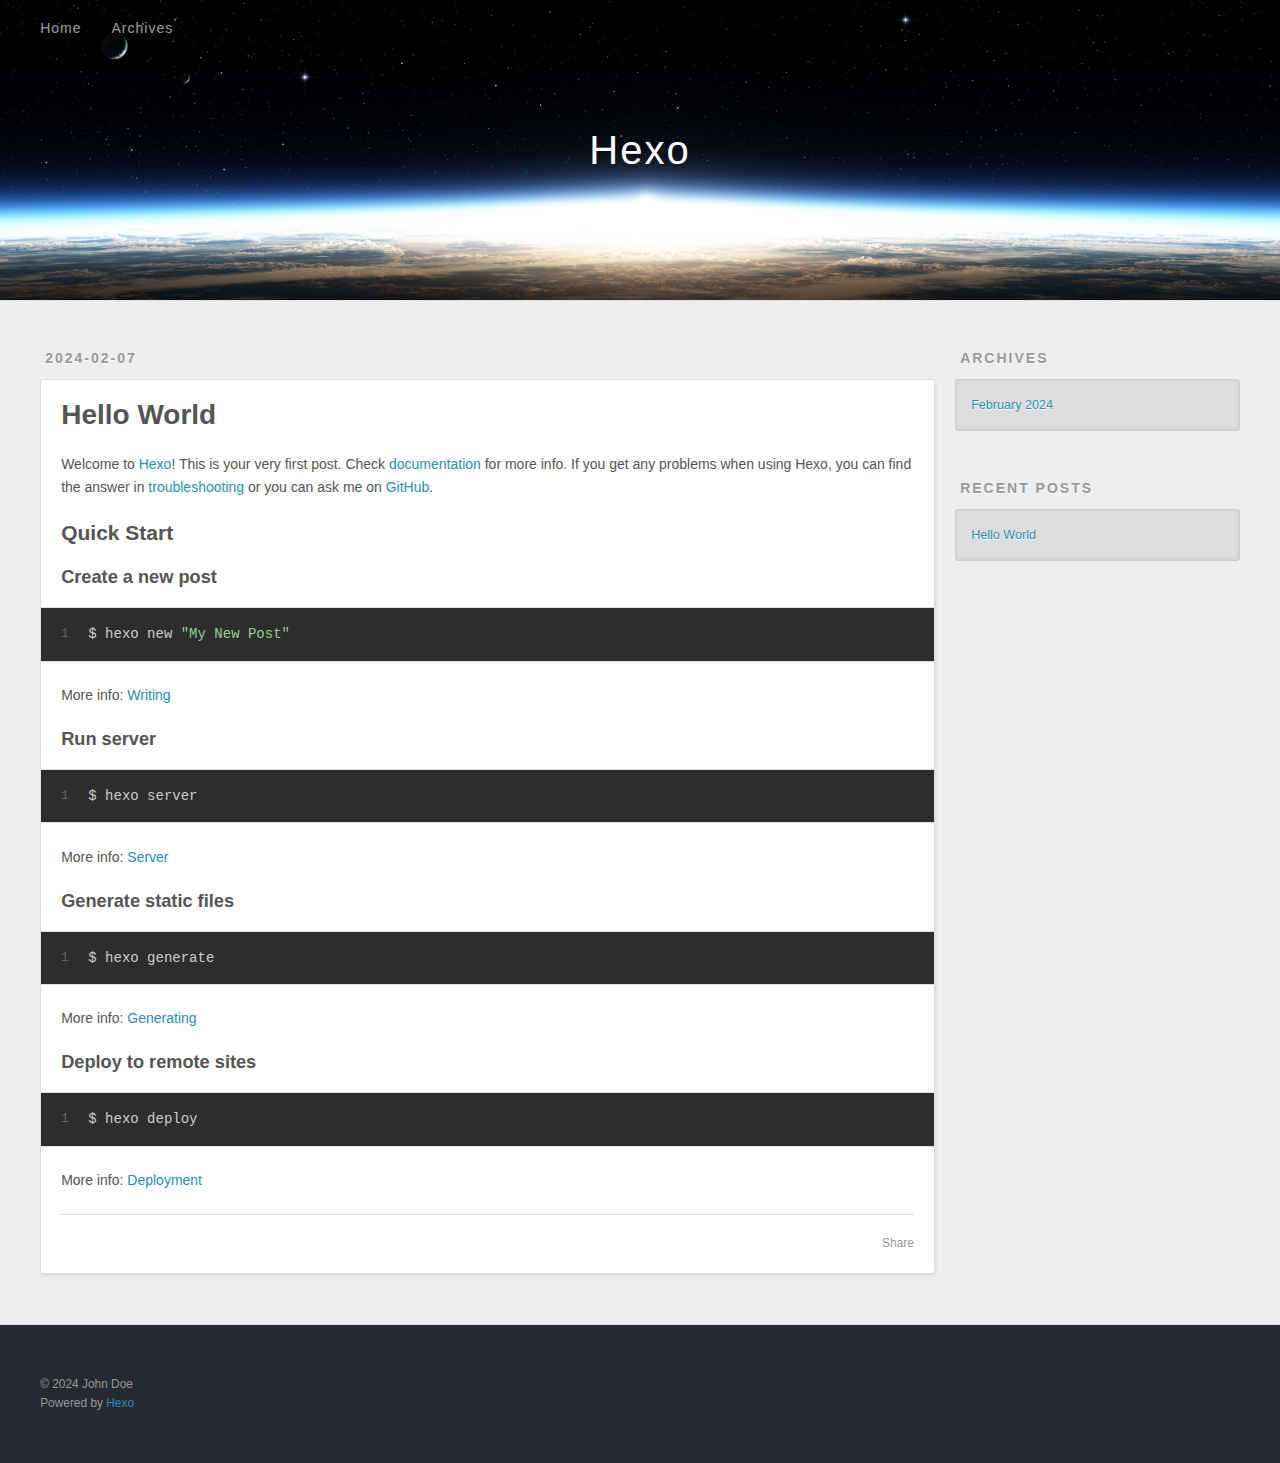
==== index.html @ 75f99e50 "Site updated: 2024-02-07 14:03:18" ====
<!DOCTYPE html>
<html>
<head>
  <meta charset="utf-8">
  
  
  <title>Hexo</title>
  <meta name="viewport" content="width=device-width, initial-scale=1, shrink-to-fit=no">
  <meta property="og:type" content="website">
<meta property="og:title" content="Hexo">
<meta property="og:url" content="http://example.com/index.html">
<meta property="og:site_name" content="Hexo">
<meta property="og:locale" content="en_US">
<meta property="article:author" content="John Doe">
<meta name="twitter:card" content="summary">
  
    <link rel="alternate" href="/atom.xml" title="Hexo" type="application/atom+xml">
  
  
    <link rel="shortcut icon" href="/favicon.png">
  
  
  
<link rel="stylesheet" href="/css/style.css">

  
    
<link rel="stylesheet" href="/fancybox/jquery.fancybox.min.css">

  
  
<meta name="generator" content="Hexo 7.1.1"></head>

<body>
  <div id="container">
    <div id="wrap">
      <header id="header">
  <div id="banner"></div>
  <div id="header-outer" class="outer">
    <div id="header-title" class="inner">
      <h1 id="logo-wrap">
        <a href="/" id="logo">Hexo</a>
      </h1>
      
    </div>
    <div id="header-inner" class="inner">
      <nav id="main-nav">
        <a id="main-nav-toggle" class="nav-icon"><span class="fa fa-bars"></span></a>
        
          <a class="main-nav-link" href="/">Home</a>
        
          <a class="main-nav-link" href="/archives">Archives</a>
        
      </nav>
      <nav id="sub-nav">
        
        
          <a class="nav-icon" href="/atom.xml" title="RSS Feed"><span class="fa fa-rss"></span></a>
        
        <a class="nav-icon nav-search-btn" title="Search"><span class="fa fa-search"></span></a>
      </nav>
      <div id="search-form-wrap">
        <form action="//google.com/search" method="get" accept-charset="UTF-8" class="search-form"><input type="search" name="q" class="search-form-input" placeholder="Search"><button type="submit" class="search-form-submit">&#xF002;</button><input type="hidden" name="sitesearch" value="http://example.com"></form>
      </div>
    </div>
  </div>
</header>

      <div class="outer">
        <section id="main">
  
    <article id="post-hello-world" class="h-entry article article-type-post" itemprop="blogPost" itemscope itemtype="https://schema.org/BlogPosting">
  <div class="article-meta">
    <a href="/2024/02/07/hello-world/" class="article-date">
  <time class="dt-published" datetime="2024-02-07T05:57:04.677Z" itemprop="datePublished">2024-02-07</time>
</a>
    
  </div>
  <div class="article-inner">
    
    
      <header class="article-header">
        
  
    <h1 itemprop="name">
      <a class="p-name article-title" href="/2024/02/07/hello-world/">Hello World</a>
    </h1>
  

      </header>
    
    <div class="e-content article-entry" itemprop="articleBody">
      
        <p>Welcome to <a target="_blank" rel="noopener" href="https://hexo.io/">Hexo</a>! This is your very first post. Check <a target="_blank" rel="noopener" href="https://hexo.io/docs/">documentation</a> for more info. If you get any problems when using Hexo, you can find the answer in <a target="_blank" rel="noopener" href="https://hexo.io/docs/troubleshooting.html">troubleshooting</a> or you can ask me on <a target="_blank" rel="noopener" href="https://github.com/hexojs/hexo/issues">GitHub</a>.</p>
<h2 id="Quick-Start"><a href="#Quick-Start" class="headerlink" title="Quick Start"></a>Quick Start</h2><h3 id="Create-a-new-post"><a href="#Create-a-new-post" class="headerlink" title="Create a new post"></a>Create a new post</h3><figure class="highlight bash"><table><tr><td class="gutter"><pre><span class="line">1</span><br></pre></td><td class="code"><pre><span class="line">$ hexo new <span class="string">&quot;My New Post&quot;</span></span><br></pre></td></tr></table></figure>

<p>More info: <a target="_blank" rel="noopener" href="https://hexo.io/docs/writing.html">Writing</a></p>
<h3 id="Run-server"><a href="#Run-server" class="headerlink" title="Run server"></a>Run server</h3><figure class="highlight bash"><table><tr><td class="gutter"><pre><span class="line">1</span><br></pre></td><td class="code"><pre><span class="line">$ hexo server</span><br></pre></td></tr></table></figure>

<p>More info: <a target="_blank" rel="noopener" href="https://hexo.io/docs/server.html">Server</a></p>
<h3 id="Generate-static-files"><a href="#Generate-static-files" class="headerlink" title="Generate static files"></a>Generate static files</h3><figure class="highlight bash"><table><tr><td class="gutter"><pre><span class="line">1</span><br></pre></td><td class="code"><pre><span class="line">$ hexo generate</span><br></pre></td></tr></table></figure>

<p>More info: <a target="_blank" rel="noopener" href="https://hexo.io/docs/generating.html">Generating</a></p>
<h3 id="Deploy-to-remote-sites"><a href="#Deploy-to-remote-sites" class="headerlink" title="Deploy to remote sites"></a>Deploy to remote sites</h3><figure class="highlight bash"><table><tr><td class="gutter"><pre><span class="line">1</span><br></pre></td><td class="code"><pre><span class="line">$ hexo deploy</span><br></pre></td></tr></table></figure>

<p>More info: <a target="_blank" rel="noopener" href="https://hexo.io/docs/one-command-deployment.html">Deployment</a></p>

      
    </div>
    <footer class="article-footer">
      <a data-url="http://example.com/2024/02/07/hello-world/" data-id="clsbdv5b30000y0763lp6ex9g" data-title="Hello World" class="article-share-link"><span class="fa fa-share">Share</span></a>
      
      
      
    </footer>
  </div>
  
</article>



  


</section>
        
          <aside id="sidebar">
  
    

  
    

  
    
  
    
  <div class="widget-wrap">
    <h3 class="widget-title">Archives</h3>
    <div class="widget">
      <ul class="archive-list"><li class="archive-list-item"><a class="archive-list-link" href="/archives/2024/02/">February 2024</a></li></ul>
    </div>
  </div>


  
    
  <div class="widget-wrap">
    <h3 class="widget-title">Recent Posts</h3>
    <div class="widget">
      <ul>
        
          <li>
            <a href="/2024/02/07/hello-world/">Hello World</a>
          </li>
        
      </ul>
    </div>
  </div>

  
</aside>
        
      </div>
      <footer id="footer">
  
  <div class="outer">
    <div id="footer-info" class="inner">
      
      &copy; 2024 John Doe<br>
      Powered by <a href="https://hexo.io/" target="_blank">Hexo</a>
    </div>
  </div>
</footer>

    </div>
    <nav id="mobile-nav">
  
    <a href="/" class="mobile-nav-link">Home</a>
  
    <a href="/archives" class="mobile-nav-link">Archives</a>
  
</nav>
    


<script src="/js/jquery-3.6.4.min.js"></script>



  
<script src="/fancybox/jquery.fancybox.min.js"></script>




<script src="/js/script.js"></script>





  </div>
</body>
</html>
---- css/style.css ----
body {
  width: 100%;
}
body:before,
body:after {
  content: "";
  display: table;
}
body:after {
  clear: both;
}
html,
body,
div,
span,
applet,
object,
iframe,
h1,
h2,
h3,
h4,
h5,
h6,
p,
blockquote,
pre,
a,
abbr,
acronym,
address,
big,
cite,
code,
del,
dfn,
em,
img,
ins,
kbd,
q,
s,
samp,
small,
strike,
strong,
sub,
sup,
tt,
var,
dl,
dt,
dd,
ol,
ul,
li,
fieldset,
form,
label,
legend,
table,
caption,
tbody,
tfoot,
thead,
tr,
th,
td {
  margin: 0;
  padding: 0;
  border: 0;
  outline: 0;
  font-weight: inherit;
  font-style: inherit;
  font-family: inherit;
  font-size: 100%;
  vertical-align: baseline;
}
body {
  line-height: 1;
  color: #000;
  background: #fff;
}
ol,
ul {
  list-style: none;
}
table {
  border-collapse: separate;
  border-spacing: 0;
  vertical-align: middle;
}
caption,
th,
td {
  text-align: left;
  font-weight: normal;
  vertical-align: middle;
}
a img {
  border: none;
}
input,
button {
  margin: 0;
  padding: 0;
}
input::-moz-focus-inner,
button::-moz-focus-inner {
  border: 0;
  padding: 0;
}
html,
body,
#container {
  height: 100%;
}
body {
  background: #eee;
  font: 14px -apple-system, BlinkMacSystemFont, "Segoe UI", "Roboto", "Oxygen", "Ubuntu", "Cantarell", "Fira Sans", "Droid Sans", "Helvetica Neue", sans-serif;
  -webkit-text-size-adjust: 100%;
}
.outer {
  max-width: 1220px;
  margin: 0 auto;
  padding: 0 20px;
}
.outer:before,
.outer:after {
  content: "";
  display: table;
}
.outer:after {
  clear: both;
}
.inner {
  display: inline;
  float: left;
  width: 98.33333333333333%;
  margin: 0 0.833333333333333%;
}
.left,
.alignleft {
  float: left;
}
.right,
.alignright {
  float: right;
}
.clear {
  clear: both;
}
#container {
  position: relative;
}
.mobile-nav-on {
  overflow: hidden;
}
#wrap {
  height: 100%;
  width: 100%;
  position: absolute;
  top: 0;
  left: 0;
  -webkit-transition: 0.2s ease-out;
  -moz-transition: 0.2s ease-out;
  -ms-transition: 0.2s ease-out;
  transition: 0.2s ease-out;
  z-index: 1;
  background: #eee;
}
.mobile-nav-on #wrap {
  left: 280px;
}
@media screen and (min-width: 768px) {
  #main {
    display: inline;
    float: left;
    width: 73.33333333333333%;
    margin: 0 0.833333333333333%;
  }
}
.article-date,
.article-category-link,
.archive-year,
.widget-title {
  text-decoration: none;
  text-transform: uppercase;
  letter-spacing: 2px;
  color: #999;
  margin-bottom: 1em;
  margin-left: 5px;
  line-height: 1em;
  text-shadow: 0 1px #fff;
  font-weight: bold;
}
.article-inner,
.archive-article-inner {
  background: #fff;
  -webkit-box-shadow: 1px 2px 3px #ddd;
  box-shadow: 1px 2px 3px #ddd;
  border: 1px solid #ddd;
  border-radius: 3px;
}
.article-entry h1,
.widget h1 {
  font-size: 2em;
}
.article-entry h2,
.widget h2 {
  font-size: 1.5em;
}
.article-entry h3,
.widget h3 {
  font-size: 1.3em;
}
.article-entry h4,
.widget h4 {
  font-size: 1.2em;
}
.article-entry h5,
.widget h5 {
  font-size: 1em;
}
.article-entry h6,
.widget h6 {
  font-size: 1em;
  color: #999;
}
.article-entry hr,
.widget hr {
  border: 1px dashed #ddd;
}
.article-entry strong,
.widget strong {
  font-weight: bold;
}
.article-entry em,
.widget em,
.article-entry cite,
.widget cite {
  font-style: italic;
}
.article-entry sup,
.widget sup,
.article-entry sub,
.widget sub {
  font-size: 0.75em;
  line-height: 0;
  position: relative;
  vertical-align: baseline;
}
.article-entry sup,
.widget sup {
  top: -0.5em;
}
.article-entry sub,
.widget sub {
  bottom: -0.2em;
}
.article-entry small,
.widget small {
  font-size: 0.85em;
}
.article-entry acronym,
.widget acronym,
.article-entry abbr,
.widget abbr {
  border-bottom: 1px dotted;
}
.article-entry ul,
.widget ul,
.article-entry ol,
.widget ol,
.article-entry dl,
.widget dl {
  margin: 0 20px;
  line-height: 1.6em;
}
.article-entry ul ul,
.widget ul ul,
.article-entry ol ul,
.widget ol ul,
.article-entry ul ol,
.widget ul ol,
.article-entry ol ol,
.widget ol ol {
  margin-top: 0;
  margin-bottom: 0;
}
.article-entry ul,
.widget ul {
  list-style: disc;
}
.article-entry ol,
.widget ol {
  list-style: decimal;
}
.article-entry dt,
.widget dt {
  font-weight: bold;
}
#header {
  height: 300px;
  position: relative;
  border-bottom: 1px solid #ddd;
}
#header:before,
#header:after {
  content: "";
  position: absolute;
  left: 0;
  right: 0;
  height: 40px;
}
#header:before {
  top: 0;
  background: -webkit-linear-gradient(rgba(0,0,0,0.2), transparent);
  background: -moz-linear-gradient(rgba(0,0,0,0.2), transparent);
  background: -ms-linear-gradient(rgba(0,0,0,0.2), transparent);
  background: linear-gradient(rgba(0,0,0,0.2), transparent);
}
#header:after {
  bottom: 0;
  background: -webkit-linear-gradient(transparent, rgba(0,0,0,0.2));
  background: -moz-linear-gradient(transparent, rgba(0,0,0,0.2));
  background: -ms-linear-gradient(transparent, rgba(0,0,0,0.2));
  background: linear-gradient(transparent, rgba(0,0,0,0.2));
}
#header-outer {
  height: 100%;
  position: relative;
}
#header-inner {
  position: relative;
  overflow: hidden;
}
#banner {
  position: absolute;
  top: 0;
  left: 0;
  width: 100%;
  height: 100%;
  background: url("images/banner.jpg") center #000;
  background-size: cover;
  z-index: -1;
}
#header-title {
  text-align: center;
  height: 40px;
  position: absolute;
  top: 50%;
  left: 0;
  margin-top: -20px;
}
#logo,
#subtitle {
  text-decoration: none;
  color: #fff;
  font-weight: 300;
  text-shadow: 0 1px 4px rgba(0,0,0,0.3);
}
#logo {
  font-size: 40px;
  line-height: 40px;
  letter-spacing: 2px;
}
#subtitle {
  font-size: 16px;
  line-height: 16px;
  letter-spacing: 1px;
}
#subtitle-wrap {
  margin-top: 16px;
}
#main-nav {
  float: left;
  margin-left: -15px;
}
.nav-icon,
.main-nav-link {
  float: left;
  color: #fff;
  opacity: 0.6;
  text-decoration: none;
  text-shadow: 0 1px rgba(0,0,0,0.2);
  -webkit-transition: opacity 0.2s;
  -moz-transition: opacity 0.2s;
  -ms-transition: opacity 0.2s;
  transition: opacity 0.2s;
  display: block;
  padding: 20px 15px;
}
.nav-icon:hover,
.main-nav-link:hover {
  opacity: 1;
}
.nav-icon {
  text-align: center;
  font-size: 14px;
  width: 14px;
  height: 14px;
  padding: 20px 15px;
  position: relative;
  cursor: pointer;
}
.main-nav-link {
  font-weight: 300;
  letter-spacing: 1px;
}
@media screen and (max-width: 479px) {
  .main-nav-link {
    display: none;
  }
}
#main-nav-toggle {
  display: none;
}
@media screen and (max-width: 479px) {
  #main-nav-toggle {
    display: block;
  }
}
#sub-nav {
  float: right;
  margin-right: -15px;
}
#search-form-wrap {
  position: absolute;
  top: 15px;
  width: 150px;
  height: 30px;
  right: -150px;
  opacity: 0;
  -webkit-transition: 0.2s ease-out;
  -moz-transition: 0.2s ease-out;
  -ms-transition: 0.2s ease-out;
  transition: 0.2s ease-out;
}
#search-form-wrap.on {
  opacity: 1;
  right: 0;
}
@media screen and (max-width: 479px) {
  #search-form-wrap {
    width: 100%;
    right: -100%;
  }
}
.search-form {
  position: absolute;
  top: 0;
  left: 0;
  right: 0;
  background: #fff;
  padding: 5px 15px;
  border-radius: 15px;
  -webkit-box-shadow: 0 0 10px rgba(0,0,0,0.3);
  box-shadow: 0 0 10px rgba(0,0,0,0.3);
}
.search-form-input {
  border: none;
  background: none;
  color: #555;
  width: 100%;
  font: 13px -apple-system, BlinkMacSystemFont, "Segoe UI", "Roboto", "Oxygen", "Ubuntu", "Cantarell", "Fira Sans", "Droid Sans", "Helvetica Neue", sans-serif;
  outline: none;
}
.search-form-input::-webkit-search-results-decoration,
.search-form-input::-webkit-search-cancel-button {
  -webkit-appearance: none;
}
.search-form-submit {
  position: absolute;
  top: 50%;
  right: 10px;
  margin-top: -7px;
  font: 13px ForkAwesome;
  border: none;
  background: none;
  color: #bbb;
  cursor: pointer;
}
.search-form-submit:hover,
.search-form-submit:focus {
  color: #777;
}
.article {
  margin: 50px 0;
}
.article-inner {
  overflow: hidden;
}
.article-meta:before,
.article-meta:after {
  content: "";
  display: table;
}
.article-meta:after {
  clear: both;
}
.article-date {
  float: left;
}
.article-category {
  float: left;
  line-height: 1em;
  color: #ccc;
  text-shadow: 0 1px #fff;
  margin-left: 8px;
}
.article-category:before {
  content: "\2022";
}
.article-category-link {
  margin: 0 12px 1em;
}
.article-header {
  padding: 20px 20px 0;
}
.article-title {
  text-decoration: none;
  font-size: 2em;
  font-weight: bold;
  color: #555;
  line-height: 1.1em;
  -webkit-transition: color 0.2s;
  -moz-transition: color 0.2s;
  -ms-transition: color 0.2s;
  transition: color 0.2s;
}
a.article-title:hover {
  color: #258fb8;
}
.article-entry {
  color: #555;
  padding: 0 20px;
}
.article-entry:before,
.article-entry:after {
  content: "";
  display: table;
}
.article-entry:after {
  clear: both;
}
.article-entry p,
.article-entry table {
  line-height: 1.6em;
  margin: 1.6em 0;
}
.article-entry h1,
.article-entry h2,
.article-entry h3,
.article-entry h4,
.article-entry h5,
.article-entry h6 {
  font-weight: bold;
}
.article-entry h1,
.article-entry h2,
.article-entry h3,
.article-entry h4,
.article-entry h5,
.article-entry h6 {
  line-height: 1.1em;
  margin: 1.1em 0;
}
.article-entry a {
  color: #258fb8;
  text-decoration: none;
}
.article-entry a:hover {
  text-decoration: underline;
}
.article-entry ul,
.article-entry ol,
.article-entry dl {
  margin-top: 1.6em;
  margin-bottom: 1.6em;
}
.article-entry img,
.article-entry video {
  max-width: 100%;
  height: auto;
  display: block;
  margin: auto;
}
.article-entry iframe {
  border: none;
}
.article-entry table {
  width: 100%;
  border-collapse: collapse;
  border-spacing: 0;
}
.article-entry th {
  font-weight: bold;
  border-bottom: 3px solid #ddd;
  padding-bottom: 0.5em;
}
.article-entry td {
  border-bottom: 1px solid #ddd;
  padding: 10px 0;
}
.article-entry blockquote {
  font-family: Georgia, "Times New Roman", serif;
  margin: 1.6em 20px;
  text-align: center;
}
.article-entry blockquote footer {
  font-size: 14px;
  margin: 1.6em 0;
  font-family: -apple-system, BlinkMacSystemFont, "Segoe UI", "Roboto", "Oxygen", "Ubuntu", "Cantarell", "Fira Sans", "Droid Sans", "Helvetica Neue", sans-serif;
}
.article-entry blockquote footer cite:before {
  content: "—";
  padding: 0 0.5em;
}
.article-entry .pullquote {
  text-align: left;
  width: 45%;
  margin: 0;
}
.article-entry .pullquote.left {
  margin-left: 0.5em;
  margin-right: 1em;
}
.article-entry .pullquote.right {
  margin-right: 0.5em;
  margin-left: 1em;
}
.article-entry .caption {
  color: #999;
  display: block;
  font-size: 0.9em;
  margin-top: 0.5em;
  position: relative;
  text-align: center;
}
.article-entry .video-container {
  position: relative;
  padding-top: 56.25%;
  height: 0;
  overflow: hidden;
}
.article-entry .video-container iframe,
.article-entry .video-container object,
.article-entry .video-container embed {
  position: absolute;
  top: 0;
  left: 0;
  width: 100%;
  height: 100%;
  margin-top: 0;
}
.article-more-link a {
  display: inline-block;
  line-height: 1em;
  padding: 6px 15px;
  border-radius: 15px;
  background: #eee;
  color: #999;
  text-shadow: 0 1px #fff;
  text-decoration: none;
}
.article-more-link a:hover {
  background: #258fb8;
  color: #fff;
  text-decoration: none;
  text-shadow: 0 1px #1e7293;
}
.article-footer {
  font-size: 0.85em;
  line-height: 1.6em;
  border-top: 1px solid #ddd;
  padding-top: 1.6em;
  margin: 0 20px 20px;
}
.article-footer:before,
.article-footer:after {
  content: "";
  display: table;
}
.article-footer:after {
  clear: both;
}
.article-footer a {
  color: #999;
  text-decoration: none;
}
.article-footer a:hover {
  color: #555;
}
.article-tag-list-item {
  float: left;
  margin-right: 10px;
}
.article-tag-list-link:before {
  content: "#";
}
.article-comment-link {
  float: right;
}
.article-comment-link:before {
  padding-right: 8px;
}
.article-share-link {
  cursor: pointer;
  float: right;
  margin-left: 20px;
}
.article-share-link:before {
  padding-right: 6px;
}
#article-nav {
  position: relative;
}
#article-nav:before,
#article-nav:after {
  content: "";
  display: table;
}
#article-nav:after {
  clear: both;
}
@media screen and (min-width: 768px) {
  #article-nav {
    margin: 50px 0;
  }
  #article-nav:before {
    width: 8px;
    height: 8px;
    position: absolute;
    top: 50%;
    left: 50%;
    margin-top: -4px;
    margin-left: -4px;
    content: "";
    border-radius: 50%;
    background: #ddd;
    -webkit-box-shadow: 0 1px 2px #fff;
    box-shadow: 0 1px 2px #fff;
  }
}
.article-nav-link-wrap {
  text-decoration: none;
  text-shadow: 0 1px #fff;
  color: #999;
  -webkit-box-sizing: border-box;
  -moz-box-sizing: border-box;
  box-sizing: border-box;
  margin-top: 50px;
  text-align: center;
  display: block;
}
.article-nav-link-wrap:hover {
  color: #555;
}
@media screen and (min-width: 768px) {
  .article-nav-link-wrap {
    width: 50%;
    margin-top: 0;
  }
}
@media screen and (min-width: 768px) {
  #article-nav-newer {
    float: left;
    text-align: right;
    padding-right: 20px;
  }
}
@media screen and (min-width: 768px) {
  #article-nav-older {
    float: right;
    text-align: left;
    padding-left: 20px;
  }
}
.article-nav-caption {
  text-transform: uppercase;
  letter-spacing: 2px;
  color: #ddd;
  line-height: 1em;
  font-weight: bold;
}
#article-nav-newer .article-nav-caption {
  margin-right: -2px;
}
.article-nav-title {
  font-size: 0.85em;
  line-height: 1.6em;
  margin-top: 0.5em;
}
.article-share-box {
  position: absolute;
  display: none;
  background: #fff;
  -webkit-box-shadow: 1px 2px 10px rgba(0,0,0,0.2);
  box-shadow: 1px 2px 10px rgba(0,0,0,0.2);
  border-radius: 3px;
  margin-left: -145px;
  overflow: hidden;
  z-index: 1;
}
.article-share-box.on {
  display: block;
}
.article-share-input {
  width: 100%;
  background: none;
  -webkit-box-sizing: border-box;
  -moz-box-sizing: border-box;
  box-sizing: border-box;
  font: 14px -apple-system, BlinkMacSystemFont, "Segoe UI", "Roboto", "Oxygen", "Ubuntu", "Cantarell", "Fira Sans", "Droid Sans", "Helvetica Neue", sans-serif;
  padding: 0 15px;
  color: #555;
  outline: none;
  border: 1px solid #ddd;
  border-radius: 3px 3px 0 0;
  height: 36px;
  line-height: 36px;
}
.article-share-links {
  background: #eee;
}
.article-share-links:before,
.article-share-links:after {
  content: "";
  display: table;
}
.article-share-links:after {
  clear: both;
}
.article-share-twitter,
.article-share-facebook,
.article-share-pinterest,
.article-share-linkedin {
  width: 50px;
  height: 36px;
  display: block;
  float: left;
  position: relative;
  color: #999;
  text-shadow: 0 1px #fff;
}
.article-share-twitter:before,
.article-share-facebook:before,
.article-share-pinterest:before,
.article-share-linkedin:before {
  font-size: 20px;
  width: 20px;
  height: 20px;
  position: absolute;
  top: 50%;
  left: 50%;
  margin-top: -10px;
  margin-left: -10px;
  text-align: center;
}
.article-share-twitter:hover,
.article-share-facebook:hover,
.article-share-pinterest:hover,
.article-share-linkedin:hover {
  color: #fff;
}
.article-share-twitter:hover {
  background: #00aced;
  text-shadow: 0 1px #008abe;
}
.article-share-facebook:hover {
  background: #3b5998;
  text-shadow: 0 1px #2f477a;
}
.article-share-pinterest:hover {
  background: #cb2027;
  text-shadow: 0 1px #a21a1f;
}
.article-share-linkedin:hover {
  background: #0077b5;
  text-shadow: 0 1px #005f91;
}
.article-gallery {
  background: #000;
  position: relative;
}
.article-gallery-photos {
  position: relative;
  overflow: hidden;
}
.article-gallery-img {
  display: none;
  max-width: 100%;
}
.article-gallery-img:first-child {
  display: block;
}
.article-gallery-img.loaded {
  position: absolute;
  display: block;
}
.article-gallery-img img {
  display: block;
  max-width: 100%;
  margin: 0 auto;
}
#comments {
  background: #fff;
  -webkit-box-shadow: 1px 2px 3px #ddd;
  box-shadow: 1px 2px 3px #ddd;
  padding: 20px;
  border: 1px solid #ddd;
  border-radius: 3px;
  margin: 50px 0;
}
#comments a {
  color: #258fb8;
}
.archives-wrap {
  margin: 50px 0;
}
.archives:before,
.archives:after {
  content: "";
  display: table;
}
.archives:after {
  clear: both;
}
.archive-year-wrap {
  margin-bottom: 1em;
}
.archives {
  -webkit-column-gap: 10px;
  -moz-column-gap: 10px;
  column-gap: 10px;
}
@media screen and (min-width: 480px) and (max-width: 767px) {
  .archives {
    -webkit-column-count: 2;
    -moz-column-count: 2;
    column-count: 2;
  }
}
@media screen and (min-width: 768px) {
  .archives {
    -webkit-column-count: 3;
    -moz-column-count: 3;
    column-count: 3;
  }
}
.archive-article {
  -webkit-column-break-inside: avoid;
  page-break-inside: avoid;
  overflow: hidden;
  break-inside: avoid-column;
}
.archive-article-inner {
  padding: 10px;
  margin-bottom: 15px;
}
.archive-article-title {
  text-decoration: none;
  font-weight: bold;
  color: #555;
  -webkit-transition: color 0.2s;
  -moz-transition: color 0.2s;
  -ms-transition: color 0.2s;
  transition: color 0.2s;
  line-height: 1.6em;
}
.archive-article-title:hover {
  color: #258fb8;
}
.archive-article-footer {
  margin-top: 1em;
}
.archive-article-date {
  color: #999;
  text-decoration: none;
  font-size: 0.85em;
  line-height: 1em;
  margin-bottom: 0.5em;
  display: block;
}
#page-nav {
  margin: 50px auto;
  background: #fff;
  -webkit-box-shadow: 1px 2px 3px #ddd;
  box-shadow: 1px 2px 3px #ddd;
  border: 1px solid #ddd;
  border-radius: 3px;
  text-align: center;
  color: #999;
  overflow: hidden;
}
#page-nav:before,
#page-nav:after {
  content: "";
  display: table;
}
#page-nav:after {
  clear: both;
}
#page-nav a,
#page-nav span {
  padding: 10px 20px;
  line-height: 1;
  height: 2ex;
}
#page-nav a {
  color: #999;
  text-decoration: none;
}
#page-nav a:hover {
  background: #999;
  color: #fff;
}
#page-nav .prev {
  float: left;
}
#page-nav .next {
  float: right;
}
#page-nav .page-number {
  display: inline-block;
}
@media screen and (max-width: 479px) {
  #page-nav .page-number {
    display: none;
  }
}
#page-nav .current {
  color: #555;
  font-weight: bold;
}
#page-nav .space {
  color: #ddd;
}
#footer {
  background: #262a30;
  padding: 50px 0;
  border-top: 1px solid #ddd;
  color: #999;
}
#footer a {
  color: #258fb8;
  text-decoration: none;
}
#footer a:hover {
  text-decoration: underline;
}
#footer-info {
  line-height: 1.6em;
  font-size: 0.85em;
}
.article-entry pre,
.article-entry .highlight {
  background: #2d2d2d;
  margin: 0 -20px;
  padding: 15px 20px;
  border-style: solid;
  border-color: #ddd;
  border-width: 1px 0;
  overflow: auto;
  color: #ccc;
  line-height: 22.400000000000002px;
}
.article-entry .highlight .gutter pre,
.article-entry .gist .gist-file .gist-data .line-numbers {
  color: #666;
  font-size: 0.85em;
}
.article-entry pre,
.article-entry code {
  font-family: "Source Code Pro", Consolas, Monaco, Menlo, Consolas, monospace;
}
.article-entry code {
  background: #eee;
  text-shadow: 0 1px #fff;
  padding: 0 0.3em;
}
.article-entry pre code {
  background: none;
  text-shadow: none;
  padding: 0;
}
.article-entry .highlight pre {
  border: none;
  margin: 0;
  padding: 0;
}
.article-entry .highlight table {
  margin: 0;
  width: auto;
}
.article-entry .highlight td {
  border: none;
  padding: 0;
}
.article-entry .highlight figcaption {
  font-size: 0.85em;
  color: #999;
  line-height: 1em;
  margin-bottom: 1em;
}
.article-entry .highlight figcaption:before,
.article-entry .highlight figcaption:after {
  content: "";
  display: table;
}
.article-entry .highlight figcaption:after {
  clear: both;
}
.article-entry .highlight figcaption a {
  float: right;
}
.article-entry .highlight .gutter {
  -moz-user-select: none;
  -ms-user-select: none;
  -webkit-user-select: none;
  -webkit-user-select: none;
  -moz-user-select: none;
  -ms-user-select: none;
  user-select: none;
}
.article-entry .highlight .gutter pre {
  text-align: right;
  padding-right: 20px;
}
.article-entry .highlight .line {
  height: 22.400000000000002px;
}
.article-entry .highlight .line.marked {
  background: #515151;
}
.article-entry .gist {
  margin: 0 -20px;
  border-style: solid;
  border-color: #ddd;
  border-width: 1px 0;
  background: #2d2d2d;
  padding: 15px 20px 15px 0;
}
.article-entry .gist .gist-file {
  border: none;
  font-family: "Source Code Pro", Consolas, Monaco, Menlo, Consolas, monospace;
  margin: 0;
}
.article-entry .gist .gist-file .gist-data {
  background: none;
  border: none;
}
.article-entry .gist .gist-file .gist-data .line-numbers {
  background: none;
  border: none;
  padding: 0 20px 0 0;
}
.article-entry .gist .gist-file .gist-data .line-data {
  padding: 0 !important;
}
.article-entry .gist .gist-file .highlight {
  margin: 0;
  padding: 0;
  border: none;
}
.article-entry .gist .gist-file .gist-meta {
  background: #2d2d2d;
  color: #999;
  font: 0.85em -apple-system, BlinkMacSystemFont, "Segoe UI", "Roboto", "Oxygen", "Ubuntu", "Cantarell", "Fira Sans", "Droid Sans", "Helvetica Neue", sans-serif;
  text-shadow: 0 0;
  padding: 0;
  margin-top: 1em;
  margin-left: 20px;
}
.article-entry .gist .gist-file .gist-meta a {
  color: #258fb8;
  font-weight: normal;
}
.article-entry .gist .gist-file .gist-meta a:hover {
  text-decoration: underline;
}
pre .comment,
pre .title {
  color: #999;
}
pre .variable,
pre .attribute,
pre .tag,
pre .regexp,
pre .ruby .constant,
pre .xml .tag .title,
pre .xml .pi,
pre .xml .doctype,
pre .html .doctype,
pre .css .id,
pre .css .class,
pre .css .pseudo {
  color: #f2777a;
}
pre .number,
pre .preprocessor,
pre .built_in,
pre .literal,
pre .params,
pre .constant {
  color: #f99157;
}
pre .class,
pre .ruby .class .title,
pre .css .rules .attribute {
  color: #9c9;
}
pre .string,
pre .value,
pre .inheritance,
pre .header,
pre .ruby .symbol,
pre .xml .cdata {
  color: #9c9;
}
pre .css .hexcolor {
  color: #6cc;
}
pre .function,
pre .python .decorator,
pre .python .title,
pre .ruby .function .title,
pre .ruby .title .keyword,
pre .perl .sub,
pre .javascript .title,
pre .coffeescript .title {
  color: #69c;
}
pre .keyword,
pre .javascript .function {
  color: #c9c;
}
@media screen and (max-width: 479px) {
  #mobile-nav {
    position: absolute;
    top: 0;
    left: 0;
    width: 280px;
    height: 100%;
    background: #191919;
    border-right: 1px solid #fff;
  }
}
@media screen and (max-width: 479px) {
  .mobile-nav-link {
    display: block;
    color: #999;
    text-decoration: none;
    padding: 15px 20px;
    font-weight: bold;
  }
  .mobile-nav-link:hover {
    color: #fff;
  }
}
@media screen and (min-width: 768px) {
  #sidebar {
    display: inline;
    float: left;
    width: 23.333333333333332%;
    margin: 0 0.833333333333333%;
  }
}
.widget-wrap {
  margin: 50px 0;
}
.widget {
  color: #777;
  text-shadow: 0 1px #fff;
  background: #ddd;
  -webkit-box-shadow: 0 -1px 4px #ccc inset;
  box-shadow: 0 -1px 4px #ccc inset;
  border: 1px solid #ccc;
  padding: 15px;
  border-radius: 3px;
}
.widget a {
  color: #258fb8;
  text-decoration: none;
}
.widget a:hover {
  text-decoration: underline;
}
.widget ul ul,
.widget ol ul,
.widget dl ul,
.widget ul ol,
.widget ol ol,
.widget dl ol,
.widget ul dl,
.widget ol dl,
.widget dl dl {
  margin-left: 15px;
  list-style: disc;
}
.widget {
  line-height: 1.6em;
  word-wrap: break-word;
  font-size: 0.9em;
}
.widget ul,
.widget ol {
  list-style: none;
  margin: 0;
}
.widget ul ul,
.widget ol ul,
.widget ul ol,
.widget ol ol {
  margin: 0 20px;
}
.widget ul ul,
.widget ol ul {
  list-style: disc;
}
.widget ul ol,
.widget ol ol {
  list-style: decimal;
}
.category-list-count,
.tag-list-count,
.archive-list-count {
  padding-left: 5px;
  color: #999;
  font-size: 0.85em;
}
.category-list-count:before,
.tag-list-count:before,
.archive-list-count:before {
  content: "(";
}
.category-list-count:after,
.tag-list-count:after,
.archive-list-count:after {
  content: ")";
}
.tagcloud a {
  margin-right: 5px;
  display: inline-block;
}
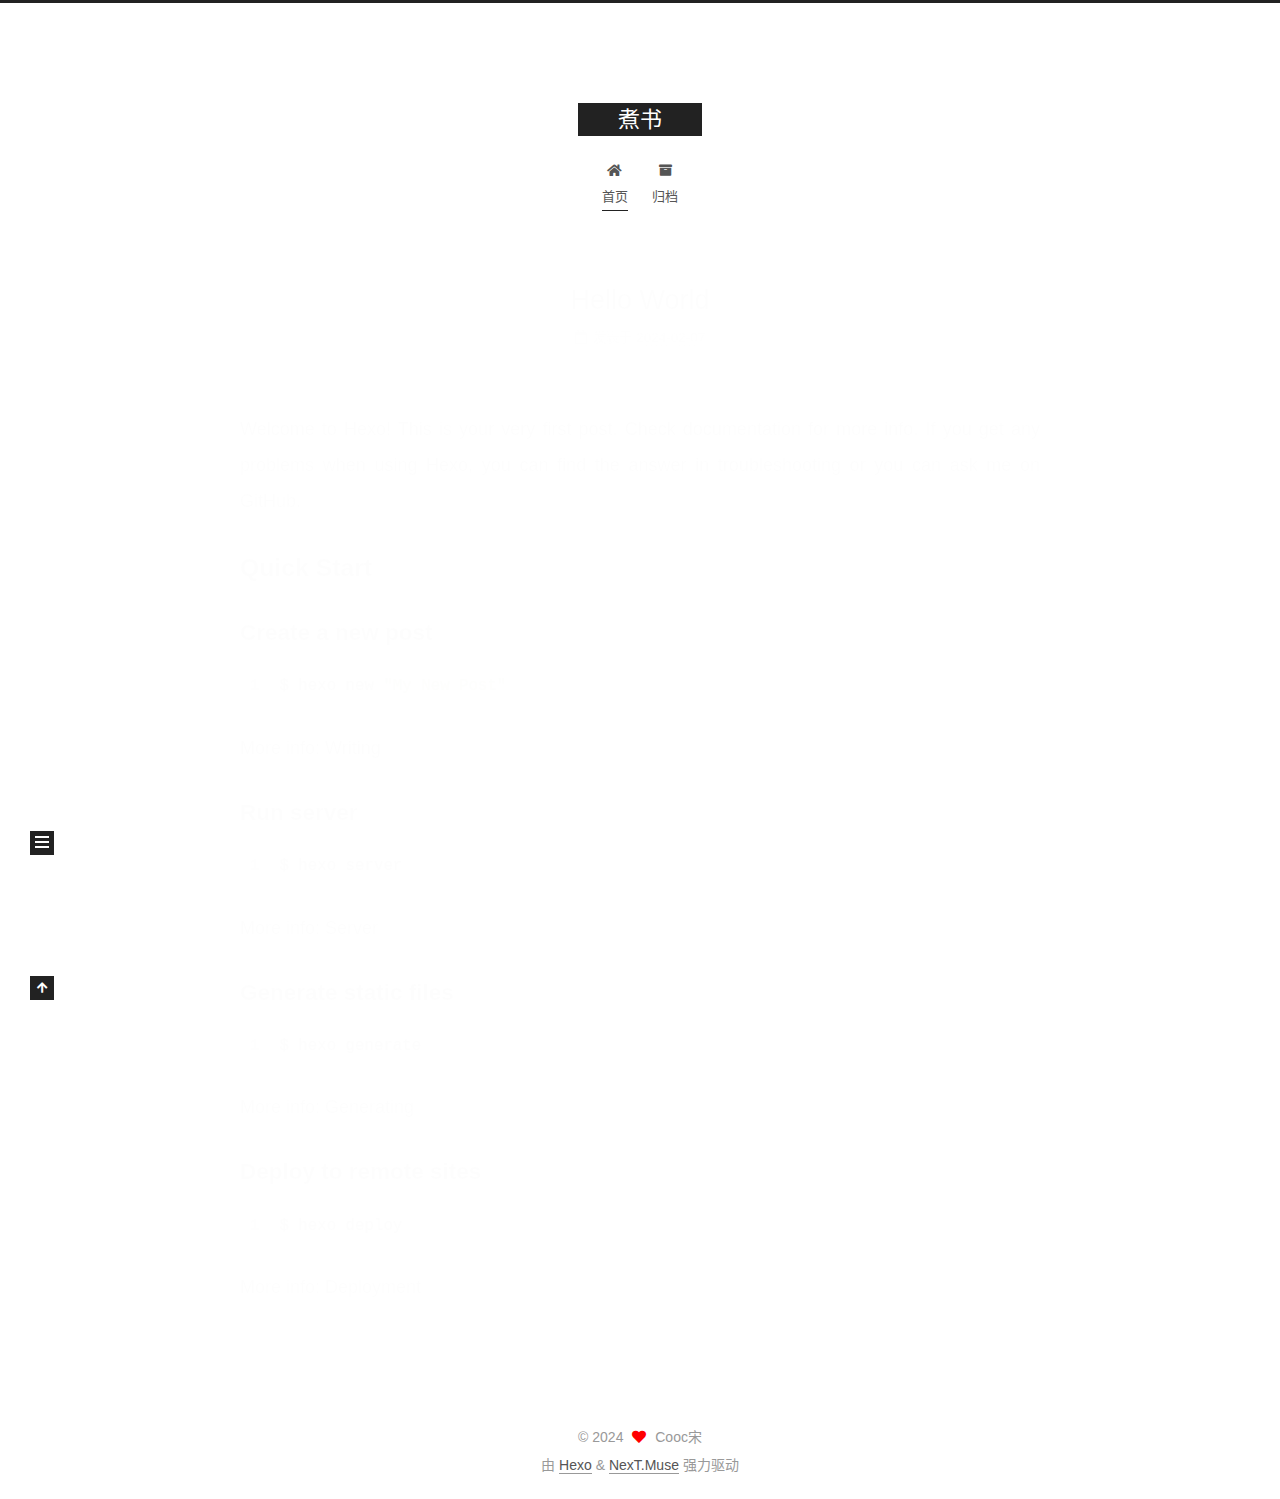
==== commit 25954b38: "Site updated: 2024-02-07 14:51:26" ====
--- a/index.html
+++ b/index.html
@@ -1,205 +1,371 @@
 <!DOCTYPE html>
-<html>
+<html lang="zh-CN">
 <head>
-  <meta charset="utf-8">
-  
-  
-  <title>Hexo</title>
-  <meta name="viewport" content="width=device-width, initial-scale=1, shrink-to-fit=no">
-  <meta property="og:type" content="website">
-<meta property="og:title" content="Hexo">
+  <meta charset="UTF-8">
+<meta name="viewport" content="width=device-width, initial-scale=1, maximum-scale=2">
+<meta name="theme-color" content="#222">
+<meta name="generator" content="Hexo 7.1.1">
+  <link rel="apple-touch-icon" sizes="180x180" href="/images/apple-touch-icon-next.png">
+  <link rel="icon" type="image/png" sizes="32x32" href="/images/favicon-32x32-next.png">
+  <link rel="icon" type="image/png" sizes="16x16" href="/images/favicon-16x16-next.png">
+  <link rel="mask-icon" href="/images/logo.svg" color="#222">
+
+<link rel="stylesheet" href="/css/main.css">
+
+
+<link rel="stylesheet" href="/lib/font-awesome/css/all.min.css">
+
+<script id="hexo-configurations">
+    var NexT = window.NexT || {};
+    var CONFIG = {"hostname":"example.com","root":"/","scheme":"Muse","version":"7.8.0","exturl":false,"sidebar":{"position":"left","display":"post","padding":18,"offset":12,"onmobile":false},"copycode":{"enable":false,"show_result":false,"style":null},"back2top":{"enable":true,"sidebar":false,"scrollpercent":false},"bookmark":{"enable":false,"color":"#222","save":"auto"},"fancybox":false,"mediumzoom":false,"lazyload":false,"pangu":false,"comments":{"style":"tabs","active":null,"storage":true,"lazyload":false,"nav":null},"algolia":{"hits":{"per_page":10},"labels":{"input_placeholder":"Search for Posts","hits_empty":"We didn't find any results for the search: ${query}","hits_stats":"${hits} results found in ${time} ms"}},"localsearch":{"enable":false,"trigger":"auto","top_n_per_article":1,"unescape":false,"preload":false},"motion":{"enable":true,"async":false,"transition":{"post_block":"fadeIn","post_header":"slideDownIn","post_body":"slideDownIn","coll_header":"slideLeftIn","sidebar":"slideUpIn"}}};
+  </script>
+
+  <meta name="description" content="我走过的地方才是我的世界">
+<meta property="og:type" content="website">
+<meta property="og:title" content="煮书">
 <meta property="og:url" content="http://example.com/index.html">
-<meta property="og:site_name" content="Hexo">
-<meta property="og:locale" content="en_US">
-<meta property="article:author" content="John Doe">
+<meta property="og:site_name" content="煮书">
+<meta property="og:description" content="我走过的地方才是我的世界">
+<meta property="og:locale" content="zh_CN">
+<meta property="article:author" content="Cooc宋">
 <meta name="twitter:card" content="summary">
-  
-    <link rel="alternate" href="/atom.xml" title="Hexo" type="application/atom+xml">
-  
-  
-    <link rel="shortcut icon" href="/favicon.png">
-  
-  
-  
-<link rel="stylesheet" href="/css/style.css">
-
-  
-    
-<link rel="stylesheet" href="/fancybox/jquery.fancybox.min.css">
-
-  
-  
-<meta name="generator" content="Hexo 7.1.1"></head>
-
-<body>
-  <div id="container">
-    <div id="wrap">
-      <header id="header">
-  <div id="banner"></div>
-  <div id="header-outer" class="outer">
-    <div id="header-title" class="inner">
-      <h1 id="logo-wrap">
-        <a href="/" id="logo">Hexo</a>
-      </h1>
+
+<link rel="canonical" href="http://example.com/">
+
+
+<script id="page-configurations">
+  // https://hexo.io/docs/variables.html
+  CONFIG.page = {
+    sidebar: "",
+    isHome : true,
+    isPost : false,
+    lang   : 'zh-CN'
+  };
+</script>
+
+  <title>煮书</title>
+  
+
+
+
+
+
+
+  <noscript>
+  <style>
+  .use-motion .brand,
+  .use-motion .menu-item,
+  .sidebar-inner,
+  .use-motion .post-block,
+  .use-motion .pagination,
+  .use-motion .comments,
+  .use-motion .post-header,
+  .use-motion .post-body,
+  .use-motion .collection-header { opacity: initial; }
+
+  .use-motion .site-title,
+  .use-motion .site-subtitle {
+    opacity: initial;
+    top: initial;
+  }
+
+  .use-motion .logo-line-before i { left: initial; }
+  .use-motion .logo-line-after i { right: initial; }
+  </style>
+</noscript>
+
+</head>
+
+<body itemscope itemtype="http://schema.org/WebPage">
+  <div class="container use-motion">
+    <div class="headband"></div>
+
+    <header class="header" itemscope itemtype="http://schema.org/WPHeader">
+      <div class="header-inner"><div class="site-brand-container">
+  <div class="site-nav-toggle">
+    <div class="toggle" aria-label="切换导航栏">
+      <span class="toggle-line toggle-line-first"></span>
+      <span class="toggle-line toggle-line-middle"></span>
+      <span class="toggle-line toggle-line-last"></span>
+    </div>
+  </div>
+
+  <div class="site-meta">
+
+    <a href="/" class="brand" rel="start">
+      <span class="logo-line-before"><i></i></span>
+      <h1 class="site-title">煮书</h1>
+      <span class="logo-line-after"><i></i></span>
+    </a>
+  </div>
+
+  <div class="site-nav-right">
+    <div class="toggle popup-trigger">
+    </div>
+  </div>
+</div>
+
+
+
+
+<nav class="site-nav">
+  <ul id="menu" class="main-menu menu">
+        <li class="menu-item menu-item-home">
+
+    <a href="/" rel="section"><i class="fa fa-home fa-fw"></i>首页</a>
+
+  </li>
+        <li class="menu-item menu-item-archives">
+
+    <a href="/archives/" rel="section"><i class="fa fa-archive fa-fw"></i>归档</a>
+
+  </li>
+  </ul>
+</nav>
+
+
+
+
+</div>
+    </header>
+
+    
+  <div class="back-to-top">
+    <i class="fa fa-arrow-up"></i>
+    <span>0%</span>
+  </div>
+
+
+    <main class="main">
+      <div class="main-inner">
+        <div class="content-wrap">
+          
+
+          <div class="content index posts-expand">
+            
+      
+  
+  
+  <article itemscope itemtype="http://schema.org/Article" class="post-block" lang="zh-CN">
+    <link itemprop="mainEntityOfPage" href="http://example.com/2024/02/07/hello-world/">
+
+    <span hidden itemprop="author" itemscope itemtype="http://schema.org/Person">
+      <meta itemprop="image" content="/images/avatar.gif">
+      <meta itemprop="name" content="Cooc宋">
+      <meta itemprop="description" content="我走过的地方才是我的世界">
+    </span>
+
+    <span hidden itemprop="publisher" itemscope itemtype="http://schema.org/Organization">
+      <meta itemprop="name" content="煮书">
+    </span>
+      <header class="post-header">
+        <h2 class="post-title" itemprop="name headline">
+          
+            <a href="/2024/02/07/hello-world/" class="post-title-link" itemprop="url">Hello World</a>
+        </h2>
+
+        <div class="post-meta">
+            <span class="post-meta-item">
+              <span class="post-meta-item-icon">
+                <i class="far fa-calendar"></i>
+              </span>
+              <span class="post-meta-item-text">发表于</span>
+
+              <time title="创建时间：2024-02-07 13:57:04" itemprop="dateCreated datePublished" datetime="2024-02-07T13:57:04+08:00">2024-02-07</time>
+            </span>
+
+          
+
+        </div>
+      </header>
+
+    
+    
+    
+    <div class="post-body" itemprop="articleBody">
+
+      
+          <p>Welcome to <a target="_blank" rel="noopener" href="https://hexo.io/">Hexo</a>! This is your very first post. Check <a target="_blank" rel="noopener" href="https://hexo.io/docs/">documentation</a> for more info. If you get any problems when using Hexo, you can find the answer in <a target="_blank" rel="noopener" href="https://hexo.io/docs/troubleshooting.html">troubleshooting</a> or you can ask me on <a target="_blank" rel="noopener" href="https://github.com/hexojs/hexo/issues">GitHub</a>.</p>
+<h2 id="Quick-Start"><a href="#Quick-Start" class="headerlink" title="Quick Start"></a>Quick Start</h2><h3 id="Create-a-new-post"><a href="#Create-a-new-post" class="headerlink" title="Create a new post"></a>Create a new post</h3><figure class="highlight bash"><table><tr><td class="gutter"><pre><span class="line">1</span><br></pre></td><td class="code"><pre><span class="line">$ hexo new <span class="string">&quot;My New Post&quot;</span></span><br></pre></td></tr></table></figure>
+
+<p>More info: <a target="_blank" rel="noopener" href="https://hexo.io/docs/writing.html">Writing</a></p>
+<h3 id="Run-server"><a href="#Run-server" class="headerlink" title="Run server"></a>Run server</h3><figure class="highlight bash"><table><tr><td class="gutter"><pre><span class="line">1</span><br></pre></td><td class="code"><pre><span class="line">$ hexo server</span><br></pre></td></tr></table></figure>
+
+<p>More info: <a target="_blank" rel="noopener" href="https://hexo.io/docs/server.html">Server</a></p>
+<h3 id="Generate-static-files"><a href="#Generate-static-files" class="headerlink" title="Generate static files"></a>Generate static files</h3><figure class="highlight bash"><table><tr><td class="gutter"><pre><span class="line">1</span><br></pre></td><td class="code"><pre><span class="line">$ hexo generate</span><br></pre></td></tr></table></figure>
+
+<p>More info: <a target="_blank" rel="noopener" href="https://hexo.io/docs/generating.html">Generating</a></p>
+<h3 id="Deploy-to-remote-sites"><a href="#Deploy-to-remote-sites" class="headerlink" title="Deploy to remote sites"></a>Deploy to remote sites</h3><figure class="highlight bash"><table><tr><td class="gutter"><pre><span class="line">1</span><br></pre></td><td class="code"><pre><span class="line">$ hexo deploy</span><br></pre></td></tr></table></figure>
+
+<p>More info: <a target="_blank" rel="noopener" href="https://hexo.io/docs/one-command-deployment.html">Deployment</a></p>
+
       
     </div>
-    <div id="header-inner" class="inner">
-      <nav id="main-nav">
-        <a id="main-nav-toggle" class="nav-icon"><span class="fa fa-bars"></span></a>
+
+    
+    
+    
+      <footer class="post-footer">
+        <div class="post-eof"></div>
+      </footer>
+  </article>
+  
+  
+  
+
+
+  
+
+
+
+          </div>
+          
+
+<script>
+  window.addEventListener('tabs:register', () => {
+    let { activeClass } = CONFIG.comments;
+    if (CONFIG.comments.storage) {
+      activeClass = localStorage.getItem('comments_active') || activeClass;
+    }
+    if (activeClass) {
+      let activeTab = document.querySelector(`a[href="#comment-${activeClass}"]`);
+      if (activeTab) {
+        activeTab.click();
+      }
+    }
+  });
+  if (CONFIG.comments.storage) {
+    window.addEventListener('tabs:click', event => {
+      if (!event.target.matches('.tabs-comment .tab-content .tab-pane')) return;
+      let commentClass = event.target.classList[1];
+      localStorage.setItem('comments_active', commentClass);
+    });
+  }
+</script>
+
+        </div>
+          
+  
+  <div class="toggle sidebar-toggle">
+    <span class="toggle-line toggle-line-first"></span>
+    <span class="toggle-line toggle-line-middle"></span>
+    <span class="toggle-line toggle-line-last"></span>
+  </div>
+
+  <aside class="sidebar">
+    <div class="sidebar-inner">
+
+      <ul class="sidebar-nav motion-element">
+        <li class="sidebar-nav-toc">
+          文章目录
+        </li>
+        <li class="sidebar-nav-overview">
+          站点概览
+        </li>
+      </ul>
+
+      <!--noindex-->
+      <div class="post-toc-wrap sidebar-panel">
+      </div>
+      <!--/noindex-->
+
+      <div class="site-overview-wrap sidebar-panel">
+        <div class="site-author motion-element" itemprop="author" itemscope itemtype="http://schema.org/Person">
+  <p class="site-author-name" itemprop="name">Cooc宋</p>
+  <div class="site-description" itemprop="description">我走过的地方才是我的世界</div>
+</div>
+<div class="site-state-wrap motion-element">
+  <nav class="site-state">
+      <div class="site-state-item site-state-posts">
+          <a href="/archives/">
         
-          <a class="main-nav-link" href="/">Home</a>
+          <span class="site-state-item-count">1</span>
+          <span class="site-state-item-name">日志</span>
+        </a>
+      </div>
+  </nav>
+</div>
+
+
+
+      </div>
+
+    </div>
+  </aside>
+  <div id="sidebar-dimmer"></div>
+
+
+      </div>
+    </main>
+
+    <footer class="footer">
+      <div class="footer-inner">
         
-          <a class="main-nav-link" href="/archives">Archives</a>
+
         
-      </nav>
-      <nav id="sub-nav">
+
+<div class="copyright">
+  
+  &copy; 
+  <span itemprop="copyrightYear">2024</span>
+  <span class="with-love">
+    <i class="fa fa-heart"></i>
+  </span>
+  <span class="author" itemprop="copyrightHolder">Cooc宋</span>
+</div>
+  <div class="powered-by">由 <a href="https://hexo.io/" class="theme-link" rel="noopener" target="_blank">Hexo</a> & <a href="https://muse.theme-next.org/" class="theme-link" rel="noopener" target="_blank">NexT.Muse</a> 强力驱动
+  </div>
+
         
-        
-          <a class="nav-icon" href="/atom.xml" title="RSS Feed"><span class="fa fa-rss"></span></a>
-        
-        <a class="nav-icon nav-search-btn" title="Search"><span class="fa fa-search"></span></a>
-      </nav>
-      <div id="search-form-wrap">
-        <form action="//google.com/search" method="get" accept-charset="UTF-8" class="search-form"><input type="search" name="q" class="search-form-input" placeholder="Search"><button type="submit" class="search-form-submit">&#xF002;</button><input type="hidden" name="sitesearch" value="http://example.com"></form>
-      </div>
-    </div>
-  </div>
-</header>
-
-      <div class="outer">
-        <section id="main">
-  
-    <article id="post-hello-world" class="h-entry article article-type-post" itemprop="blogPost" itemscope itemtype="https://schema.org/BlogPosting">
-  <div class="article-meta">
-    <a href="/2024/02/07/hello-world/" class="article-date">
-  <time class="dt-published" datetime="2024-02-07T05:57:04.677Z" itemprop="datePublished">2024-02-07</time>
-</a>
-    
-  </div>
-  <div class="article-inner">
-    
-    
-      <header class="article-header">
-        
-  
-    <h1 itemprop="name">
-      <a class="p-name article-title" href="/2024/02/07/hello-world/">Hello World</a>
-    </h1>
-  
-
-      </header>
-    
-    <div class="e-content article-entry" itemprop="articleBody">
-      
-        <p>Welcome to <a target="_blank" rel="noopener" href="https://hexo.io/">Hexo</a>! This is your very first post. Check <a target="_blank" rel="noopener" href="https://hexo.io/docs/">documentation</a> for more info. If you get any problems when using Hexo, you can find the answer in <a target="_blank" rel="noopener" href="https://hexo.io/docs/troubleshooting.html">troubleshooting</a> or you can ask me on <a target="_blank" rel="noopener" href="https://github.com/hexojs/hexo/issues">GitHub</a>.</p>
-<h2 id="Quick-Start"><a href="#Quick-Start" class="headerlink" title="Quick Start"></a>Quick Start</h2><h3 id="Create-a-new-post"><a href="#Create-a-new-post" class="headerlink" title="Create a new post"></a>Create a new post</h3><figure class="highlight bash"><table><tr><td class="gutter"><pre><span class="line">1</span><br></pre></td><td class="code"><pre><span class="line">$ hexo new <span class="string">&quot;My New Post&quot;</span></span><br></pre></td></tr></table></figure>
-
-<p>More info: <a target="_blank" rel="noopener" href="https://hexo.io/docs/writing.html">Writing</a></p>
-<h3 id="Run-server"><a href="#Run-server" class="headerlink" title="Run server"></a>Run server</h3><figure class="highlight bash"><table><tr><td class="gutter"><pre><span class="line">1</span><br></pre></td><td class="code"><pre><span class="line">$ hexo server</span><br></pre></td></tr></table></figure>
-
-<p>More info: <a target="_blank" rel="noopener" href="https://hexo.io/docs/server.html">Server</a></p>
-<h3 id="Generate-static-files"><a href="#Generate-static-files" class="headerlink" title="Generate static files"></a>Generate static files</h3><figure class="highlight bash"><table><tr><td class="gutter"><pre><span class="line">1</span><br></pre></td><td class="code"><pre><span class="line">$ hexo generate</span><br></pre></td></tr></table></figure>
-
-<p>More info: <a target="_blank" rel="noopener" href="https://hexo.io/docs/generating.html">Generating</a></p>
-<h3 id="Deploy-to-remote-sites"><a href="#Deploy-to-remote-sites" class="headerlink" title="Deploy to remote sites"></a>Deploy to remote sites</h3><figure class="highlight bash"><table><tr><td class="gutter"><pre><span class="line">1</span><br></pre></td><td class="code"><pre><span class="line">$ hexo deploy</span><br></pre></td></tr></table></figure>
-
-<p>More info: <a target="_blank" rel="noopener" href="https://hexo.io/docs/one-command-deployment.html">Deployment</a></p>
-
-      
-    </div>
-    <footer class="article-footer">
-      <a data-url="http://example.com/2024/02/07/hello-world/" data-id="clsbdv5b30000y0763lp6ex9g" data-title="Hello World" class="article-share-link"><span class="fa fa-share">Share</span></a>
-      
-      
-      
+
+
+
+
+
+
+
+
+      </div>
     </footer>
   </div>
-  
-</article>
-
-
-
-  
-
-
-</section>
-        
-          <aside id="sidebar">
-  
-    
-
-  
-    
-
-  
-    
-  
-    
-  <div class="widget-wrap">
-    <h3 class="widget-title">Archives</h3>
-    <div class="widget">
-      <ul class="archive-list"><li class="archive-list-item"><a class="archive-list-link" href="/archives/2024/02/">February 2024</a></li></ul>
-    </div>
-  </div>
-
-
-  
-    
-  <div class="widget-wrap">
-    <h3 class="widget-title">Recent Posts</h3>
-    <div class="widget">
-      <ul>
-        
-          <li>
-            <a href="/2024/02/07/hello-world/">Hello World</a>
-          </li>
-        
-      </ul>
-    </div>
-  </div>
-
-  
-</aside>
-        
-      </div>
-      <footer id="footer">
-  
-  <div class="outer">
-    <div id="footer-info" class="inner">
-      
-      &copy; 2024 John Doe<br>
-      Powered by <a href="https://hexo.io/" target="_blank">Hexo</a>
-    </div>
-  </div>
-</footer>
-
-    </div>
-    <nav id="mobile-nav">
-  
-    <a href="/" class="mobile-nav-link">Home</a>
-  
-    <a href="/archives" class="mobile-nav-link">Archives</a>
-  
-</nav>
-    
-
-
-<script src="/js/jquery-3.6.4.min.js"></script>
-
-
-
-  
-<script src="/fancybox/jquery.fancybox.min.js"></script>
-
-
-
-
-<script src="/js/script.js"></script>
-
-
-
-
-
-  </div>
+
+  
+  <script src="/lib/anime.min.js"></script>
+  <script src="/lib/velocity/velocity.min.js"></script>
+  <script src="/lib/velocity/velocity.ui.min.js"></script>
+
+<script src="/js/utils.js"></script>
+
+<script src="/js/motion.js"></script>
+
+
+<script src="/js/schemes/muse.js"></script>
+
+
+<script src="/js/next-boot.js"></script>
+
+
+
+
+  
+
+
+
+
+
+
+
+
+
+
+
+
+
+
+
+  
+
+  
+
 </body>
-</html>+</html>
--- a/css/main.css
+++ b/css/main.css
@@ -0,0 +1,2291 @@
+:root {
+  --body-bg-color: #fff;
+  --content-bg-color: #fff;
+  --card-bg-color: #f5f5f5;
+  --text-color: #555;
+  --blockquote-color: #666;
+  --link-color: #555;
+  --link-hover-color: #222;
+  --brand-color: #fff;
+  --brand-hover-color: #fff;
+  --table-row-odd-bg-color: #f9f9f9;
+  --table-row-hover-bg-color: #f5f5f5;
+  --menu-item-bg-color: #f5f5f5;
+  --btn-default-bg: #222;
+  --btn-default-color: #fff;
+  --btn-default-border-color: #222;
+  --btn-default-hover-bg: #fff;
+  --btn-default-hover-color: #222;
+  --btn-default-hover-border-color: #222;
+}
+html {
+  line-height: 1.15; /* 1 */
+  -webkit-text-size-adjust: 100%; /* 2 */
+}
+body {
+  margin: 0;
+}
+main {
+  display: block;
+}
+h1 {
+  font-size: 2em;
+  margin: 0.67em 0;
+}
+hr {
+  box-sizing: content-box; /* 1 */
+  height: 0; /* 1 */
+  overflow: visible; /* 2 */
+}
+pre {
+  font-family: monospace, monospace; /* 1 */
+  font-size: 1em; /* 2 */
+}
+a {
+  background: transparent;
+}
+abbr[title] {
+  border-bottom: none; /* 1 */
+  text-decoration: underline; /* 2 */
+  text-decoration: underline dotted; /* 2 */
+}
+b,
+strong {
+  font-weight: bolder;
+}
+code,
+kbd,
+samp {
+  font-family: monospace, monospace; /* 1 */
+  font-size: 1em; /* 2 */
+}
+small {
+  font-size: 80%;
+}
+sub,
+sup {
+  font-size: 75%;
+  line-height: 0;
+  position: relative;
+  vertical-align: baseline;
+}
+sub {
+  bottom: -0.25em;
+}
+sup {
+  top: -0.5em;
+}
+img {
+  border-style: none;
+}
+button,
+input,
+optgroup,
+select,
+textarea {
+  font-family: inherit; /* 1 */
+  font-size: 100%; /* 1 */
+  line-height: 1.15; /* 1 */
+  margin: 0; /* 2 */
+}
+button,
+input {
+/* 1 */
+  overflow: visible;
+}
+button,
+select {
+/* 1 */
+  text-transform: none;
+}
+button,
+[type='button'],
+[type='reset'],
+[type='submit'] {
+  -webkit-appearance: button;
+}
+button::-moz-focus-inner,
+[type='button']::-moz-focus-inner,
+[type='reset']::-moz-focus-inner,
+[type='submit']::-moz-focus-inner {
+  border-style: none;
+  padding: 0;
+}
+button:-moz-focusring,
+[type='button']:-moz-focusring,
+[type='reset']:-moz-focusring,
+[type='submit']:-moz-focusring {
+  outline: 1px dotted ButtonText;
+}
+fieldset {
+  padding: 0.35em 0.75em 0.625em;
+}
+legend {
+  box-sizing: border-box; /* 1 */
+  color: inherit; /* 2 */
+  display: table; /* 1 */
+  max-width: 100%; /* 1 */
+  padding: 0; /* 3 */
+  white-space: normal; /* 1 */
+}
+progress {
+  vertical-align: baseline;
+}
+textarea {
+  overflow: auto;
+}
+[type='checkbox'],
+[type='radio'] {
+  box-sizing: border-box; /* 1 */
+  padding: 0; /* 2 */
+}
+[type='number']::-webkit-inner-spin-button,
+[type='number']::-webkit-outer-spin-button {
+  height: auto;
+}
+[type='search'] {
+  outline-offset: -2px; /* 2 */
+  -webkit-appearance: textfield; /* 1 */
+}
+[type='search']::-webkit-search-decoration {
+  -webkit-appearance: none;
+}
+::-webkit-file-upload-button {
+  font: inherit; /* 2 */
+  -webkit-appearance: button; /* 1 */
+}
+details {
+  display: block;
+}
+summary {
+  display: list-item;
+}
+template {
+  display: none;
+}
+[hidden] {
+  display: none;
+}
+::selection {
+  background: #262a30;
+  color: #eee;
+}
+html,
+body {
+  height: 100%;
+}
+body {
+  background: var(--body-bg-color);
+  color: var(--text-color);
+  font-family: 'Lato', "PingFang SC", "Microsoft YaHei", sans-serif;
+  font-size: 1em;
+  line-height: 2;
+}
+@media (max-width: 991px) {
+  body {
+    padding-left: 0 !important;
+    padding-right: 0 !important;
+  }
+}
+h1,
+h2,
+h3,
+h4,
+h5,
+h6 {
+  font-family: 'Lato', "PingFang SC", "Microsoft YaHei", sans-serif;
+  font-weight: bold;
+  line-height: 1.5;
+  margin: 20px 0 15px;
+}
+h1 {
+  font-size: 1.5em;
+}
+h2 {
+  font-size: 1.375em;
+}
+h3 {
+  font-size: 1.25em;
+}
+h4 {
+  font-size: 1.125em;
+}
+h5 {
+  font-size: 1em;
+}
+h6 {
+  font-size: 0.875em;
+}
+p {
+  margin: 0 0 20px 0;
+}
+a,
+span.exturl {
+  border-bottom: 1px solid #999;
+  color: var(--link-color);
+  outline: 0;
+  text-decoration: none;
+  overflow-wrap: break-word;
+  word-wrap: break-word;
+  cursor: pointer;
+}
+a:hover,
+span.exturl:hover {
+  border-bottom-color: var(--link-hover-color);
+  color: var(--link-hover-color);
+}
+iframe,
+img,
+video {
+  display: block;
+  margin-left: auto;
+  margin-right: auto;
+  max-width: 100%;
+}
+hr {
+  background-image: repeating-linear-gradient(-45deg, #ddd, #ddd 4px, transparent 4px, transparent 8px);
+  border: 0;
+  height: 3px;
+  margin: 40px 0;
+}
+blockquote {
+  border-left: 4px solid #ddd;
+  color: var(--blockquote-color);
+  margin: 0;
+  padding: 0 15px;
+}
+blockquote cite::before {
+  content: '-';
+  padding: 0 5px;
+}
+dt {
+  font-weight: bold;
+}
+dd {
+  margin: 0;
+  padding: 0;
+}
+kbd {
+  background-color: #f5f5f5;
+  background-image: linear-gradient(#eee, #fff, #eee);
+  border: 1px solid #ccc;
+  border-radius: 0.2em;
+  box-shadow: 0.1em 0.1em 0.2em rgba(0,0,0,0.1);
+  color: #555;
+  font-family: inherit;
+  padding: 0.1em 0.3em;
+  white-space: nowrap;
+}
+.table-container {
+  overflow: auto;
+}
+table {
+  border-collapse: collapse;
+  border-spacing: 0;
+  font-size: 0.875em;
+  margin: 0 0 20px 0;
+  width: 100%;
+}
+tbody tr:nth-of-type(odd) {
+  background: var(--table-row-odd-bg-color);
+}
+tbody tr:hover {
+  background: var(--table-row-hover-bg-color);
+}
+caption,
+th,
+td {
+  font-weight: normal;
+  padding: 8px;
+  vertical-align: middle;
+}
+th,
+td {
+  border: 1px solid #ddd;
+  border-bottom: 3px solid #ddd;
+}
+th {
+  font-weight: 700;
+  padding-bottom: 10px;
+}
+td {
+  border-bottom-width: 1px;
+}
+.btn {
+  background: var(--btn-default-bg);
+  border: 2px solid var(--btn-default-border-color);
+  border-radius: 0;
+  color: var(--btn-default-color);
+  display: inline-block;
+  font-size: 0.875em;
+  line-height: 2;
+  padding: 0 20px;
+  text-decoration: none;
+  transition-property: background-color;
+  transition-delay: 0s;
+  transition-duration: 0.2s;
+  transition-timing-function: ease-in-out;
+}
+.btn:hover {
+  background: var(--btn-default-hover-bg);
+  border-color: var(--btn-default-hover-border-color);
+  color: var(--btn-default-hover-color);
+}
+.btn + .btn {
+  margin: 0 0 8px 8px;
+}
+.btn .fa-fw {
+  text-align: left;
+  width: 1.285714285714286em;
+}
+.toggle {
+  line-height: 0;
+}
+.toggle .toggle-line {
+  background: #fff;
+  display: inline-block;
+  height: 2px;
+  left: 0;
+  position: relative;
+  top: 0;
+  transition: all 0.4s;
+  vertical-align: top;
+  width: 100%;
+}
+.toggle .toggle-line:not(:first-child) {
+  margin-top: 3px;
+}
+.toggle.toggle-arrow .toggle-line-first {
+  left: 50%;
+  top: 2px;
+  transform: rotate(45deg);
+  width: 50%;
+}
+.toggle.toggle-arrow .toggle-line-middle {
+  left: 2px;
+  width: 90%;
+}
+.toggle.toggle-arrow .toggle-line-last {
+  left: 50%;
+  top: -2px;
+  transform: rotate(-45deg);
+  width: 50%;
+}
+.toggle.toggle-close .toggle-line-first {
+  transform: rotate(-45deg);
+  top: 5px;
+}
+.toggle.toggle-close .toggle-line-middle {
+  opacity: 0;
+}
+.toggle.toggle-close .toggle-line-last {
+  transform: rotate(45deg);
+  top: -5px;
+}
+.highlight,
+pre {
+  background: #f7f7f7;
+  color: #4d4d4c;
+  line-height: 1.6;
+  margin: 0 auto 20px;
+}
+pre,
+code {
+  font-family: consolas, Menlo, monospace, "PingFang SC", "Microsoft YaHei";
+}
+code {
+  background: #eee;
+  border-radius: 3px;
+  color: #555;
+  padding: 2px 4px;
+  overflow-wrap: break-word;
+  word-wrap: break-word;
+}
+.highlight *::selection {
+  background: #d6d6d6;
+}
+.highlight pre {
+  border: 0;
+  margin: 0;
+  padding: 10px 0;
+}
+.highlight table {
+  border: 0;
+  margin: 0;
+  width: auto;
+}
+.highlight td {
+  border: 0;
+  padding: 0;
+}
+.highlight figcaption {
+  background: #eff2f3;
+  color: #4d4d4c;
+  display: flex;
+  font-size: 0.875em;
+  justify-content: space-between;
+  line-height: 1.2;
+  padding: 0.5em;
+}
+.highlight figcaption a {
+  color: #4d4d4c;
+}
+.highlight figcaption a:hover {
+  border-bottom-color: #4d4d4c;
+}
+.highlight .gutter {
+  -moz-user-select: none;
+  -ms-user-select: none;
+  -webkit-user-select: none;
+  user-select: none;
+}
+.highlight .gutter pre {
+  background: #eff2f3;
+  color: #869194;
+  padding-left: 10px;
+  padding-right: 10px;
+  text-align: right;
+}
+.highlight .code pre {
+  background: #f7f7f7;
+  padding-left: 10px;
+  width: 100%;
+}
+.gist table {
+  width: auto;
+}
+.gist table td {
+  border: 0;
+}
+pre {
+  overflow: auto;
+  padding: 10px;
+}
+pre code {
+  background: none;
+  color: #4d4d4c;
+  font-size: 0.875em;
+  padding: 0;
+  text-shadow: none;
+}
+pre .deletion {
+  background: #fdd;
+}
+pre .addition {
+  background: #dfd;
+}
+pre .meta {
+  color: #eab700;
+  -moz-user-select: none;
+  -ms-user-select: none;
+  -webkit-user-select: none;
+  user-select: none;
+}
+pre .comment {
+  color: #8e908c;
+}
+pre .variable,
+pre .attribute,
+pre .tag,
+pre .name,
+pre .regexp,
+pre .ruby .constant,
+pre .xml .tag .title,
+pre .xml .pi,
+pre .xml .doctype,
+pre .html .doctype,
+pre .css .id,
+pre .css .class,
+pre .css .pseudo {
+  color: #c82829;
+}
+pre .number,
+pre .preprocessor,
+pre .built_in,
+pre .builtin-name,
+pre .literal,
+pre .params,
+pre .constant,
+pre .command {
+  color: #f5871f;
+}
+pre .ruby .class .title,
+pre .css .rules .attribute,
+pre .string,
+pre .symbol,
+pre .value,
+pre .inheritance,
+pre .header,
+pre .ruby .symbol,
+pre .xml .cdata,
+pre .special,
+pre .formula {
+  color: #718c00;
+}
+pre .title,
+pre .css .hexcolor {
+  color: #3e999f;
+}
+pre .function,
+pre .python .decorator,
+pre .python .title,
+pre .ruby .function .title,
+pre .ruby .title .keyword,
+pre .perl .sub,
+pre .javascript .title,
+pre .coffeescript .title {
+  color: #4271ae;
+}
+pre .keyword,
+pre .javascript .function {
+  color: #8959a8;
+}
+.blockquote-center {
+  border-left: none;
+  margin: 40px 0;
+  padding: 0;
+  position: relative;
+  text-align: center;
+}
+.blockquote-center .fa {
+  display: block;
+  opacity: 0.6;
+  position: absolute;
+  width: 100%;
+}
+.blockquote-center .fa-quote-left {
+  border-top: 1px solid #ccc;
+  text-align: left;
+  top: -20px;
+}
+.blockquote-center .fa-quote-right {
+  border-bottom: 1px solid #ccc;
+  text-align: right;
+  bottom: -20px;
+}
+.blockquote-center p,
+.blockquote-center div {
+  text-align: center;
+}
+.post-body .group-picture img {
+  margin: 0 auto;
+  padding: 0 3px;
+}
+.group-picture-row {
+  margin-bottom: 6px;
+  overflow: hidden;
+}
+.group-picture-column {
+  float: left;
+  margin-bottom: 10px;
+}
+.post-body .label {
+  color: #555;
+  display: inline;
+  padding: 0 2px;
+}
+.post-body .label.default {
+  background: #f0f0f0;
+}
+.post-body .label.primary {
+  background: #efe6f7;
+}
+.post-body .label.info {
+  background: #e5f2f8;
+}
+.post-body .label.success {
+  background: #e7f4e9;
+}
+.post-body .label.warning {
+  background: #fcf6e1;
+}
+.post-body .label.danger {
+  background: #fae8eb;
+}
+.post-body .tabs {
+  margin-bottom: 20px;
+}
+.post-body .tabs,
+.tabs-comment {
+  display: block;
+  padding-top: 10px;
+  position: relative;
+}
+.post-body .tabs ul.nav-tabs,
+.tabs-comment ul.nav-tabs {
+  display: flex;
+  flex-wrap: wrap;
+  margin: 0;
+  margin-bottom: -1px;
+  padding: 0;
+}
+@media (max-width: 413px) {
+  .post-body .tabs ul.nav-tabs,
+  .tabs-comment ul.nav-tabs {
+    display: block;
+    margin-bottom: 5px;
+  }
+}
+.post-body .tabs ul.nav-tabs li.tab,
+.tabs-comment ul.nav-tabs li.tab {
+  border-bottom: 1px solid #ddd;
+  border-left: 1px solid transparent;
+  border-right: 1px solid transparent;
+  border-top: 3px solid transparent;
+  flex-grow: 1;
+  list-style-type: none;
+  border-radius: 0 0 0 0;
+}
+@media (max-width: 413px) {
+  .post-body .tabs ul.nav-tabs li.tab,
+  .tabs-comment ul.nav-tabs li.tab {
+    border-bottom: 1px solid transparent;
+    border-left: 3px solid transparent;
+    border-right: 1px solid transparent;
+    border-top: 1px solid transparent;
+  }
+}
+@media (max-width: 413px) {
+  .post-body .tabs ul.nav-tabs li.tab,
+  .tabs-comment ul.nav-tabs li.tab {
+    border-radius: 0;
+  }
+}
+.post-body .tabs ul.nav-tabs li.tab a,
+.tabs-comment ul.nav-tabs li.tab a {
+  border-bottom: initial;
+  display: block;
+  line-height: 1.8;
+  outline: 0;
+  padding: 0.25em 0.75em;
+  text-align: center;
+  transition-delay: 0s;
+  transition-duration: 0.2s;
+  transition-timing-function: ease-out;
+}
+.post-body .tabs ul.nav-tabs li.tab a i,
+.tabs-comment ul.nav-tabs li.tab a i {
+  width: 1.285714285714286em;
+}
+.post-body .tabs ul.nav-tabs li.tab.active,
+.tabs-comment ul.nav-tabs li.tab.active {
+  border-bottom: 1px solid transparent;
+  border-left: 1px solid #ddd;
+  border-right: 1px solid #ddd;
+  border-top: 3px solid #fc6423;
+}
+@media (max-width: 413px) {
+  .post-body .tabs ul.nav-tabs li.tab.active,
+  .tabs-comment ul.nav-tabs li.tab.active {
+    border-bottom: 1px solid #ddd;
+    border-left: 3px solid #fc6423;
+    border-right: 1px solid #ddd;
+    border-top: 1px solid #ddd;
+  }
+}
+.post-body .tabs ul.nav-tabs li.tab.active a,
+.tabs-comment ul.nav-tabs li.tab.active a {
+  color: var(--link-color);
+  cursor: default;
+}
+.post-body .tabs .tab-content .tab-pane,
+.tabs-comment .tab-content .tab-pane {
+  border: 1px solid #ddd;
+  border-top: 0;
+  padding: 20px 20px 0 20px;
+  border-radius: 0;
+}
+.post-body .tabs .tab-content .tab-pane:not(.active),
+.tabs-comment .tab-content .tab-pane:not(.active) {
+  display: none;
+}
+.post-body .tabs .tab-content .tab-pane.active,
+.tabs-comment .tab-content .tab-pane.active {
+  display: block;
+}
+.post-body .tabs .tab-content .tab-pane.active:nth-of-type(1),
+.tabs-comment .tab-content .tab-pane.active:nth-of-type(1) {
+  border-radius: 0 0 0 0;
+}
+@media (max-width: 413px) {
+  .post-body .tabs .tab-content .tab-pane.active:nth-of-type(1),
+  .tabs-comment .tab-content .tab-pane.active:nth-of-type(1) {
+    border-radius: 0;
+  }
+}
+.post-body .note {
+  border-radius: 3px;
+  margin-bottom: 20px;
+  padding: 1em;
+  position: relative;
+  border: 1px solid #eee;
+  border-left-width: 5px;
+}
+.post-body .note h2,
+.post-body .note h3,
+.post-body .note h4,
+.post-body .note h5,
+.post-body .note h6 {
+  margin-top: 0;
+  border-bottom: initial;
+  margin-bottom: 0;
+  padding-top: 0;
+}
+.post-body .note p:first-child,
+.post-body .note ul:first-child,
+.post-body .note ol:first-child,
+.post-body .note table:first-child,
+.post-body .note pre:first-child,
+.post-body .note blockquote:first-child,
+.post-body .note img:first-child {
+  margin-top: 0;
+}
+.post-body .note p:last-child,
+.post-body .note ul:last-child,
+.post-body .note ol:last-child,
+.post-body .note table:last-child,
+.post-body .note pre:last-child,
+.post-body .note blockquote:last-child,
+.post-body .note img:last-child {
+  margin-bottom: 0;
+}
+.post-body .note.default {
+  border-left-color: #777;
+}
+.post-body .note.default h2,
+.post-body .note.default h3,
+.post-body .note.default h4,
+.post-body .note.default h5,
+.post-body .note.default h6 {
+  color: #777;
+}
+.post-body .note.primary {
+  border-left-color: #6f42c1;
+}
+.post-body .note.primary h2,
+.post-body .note.primary h3,
+.post-body .note.primary h4,
+.post-body .note.primary h5,
+.post-body .note.primary h6 {
+  color: #6f42c1;
+}
+.post-body .note.info {
+  border-left-color: #428bca;
+}
+.post-body .note.info h2,
+.post-body .note.info h3,
+.post-body .note.info h4,
+.post-body .note.info h5,
+.post-body .note.info h6 {
+  color: #428bca;
+}
+.post-body .note.success {
+  border-left-color: #5cb85c;
+}
+.post-body .note.success h2,
+.post-body .note.success h3,
+.post-body .note.success h4,
+.post-body .note.success h5,
+.post-body .note.success h6 {
+  color: #5cb85c;
+}
+.post-body .note.warning {
+  border-left-color: #f0ad4e;
+}
+.post-body .note.warning h2,
+.post-body .note.warning h3,
+.post-body .note.warning h4,
+.post-body .note.warning h5,
+.post-body .note.warning h6 {
+  color: #f0ad4e;
+}
+.post-body .note.danger {
+  border-left-color: #d9534f;
+}
+.post-body .note.danger h2,
+.post-body .note.danger h3,
+.post-body .note.danger h4,
+.post-body .note.danger h5,
+.post-body .note.danger h6 {
+  color: #d9534f;
+}
+.pagination .prev,
+.pagination .next,
+.pagination .page-number,
+.pagination .space {
+  display: inline-block;
+  margin: 0 10px;
+  padding: 0 11px;
+  position: relative;
+  top: -1px;
+}
+@media (max-width: 767px) {
+  .pagination .prev,
+  .pagination .next,
+  .pagination .page-number,
+  .pagination .space {
+    margin: 0 5px;
+  }
+}
+.pagination {
+  border-top: 1px solid #eee;
+  margin: 120px 0 0;
+  text-align: center;
+}
+.pagination .prev,
+.pagination .next,
+.pagination .page-number {
+  border-bottom: 0;
+  border-top: 1px solid #eee;
+  transition-property: border-color;
+  transition-delay: 0s;
+  transition-duration: 0.2s;
+  transition-timing-function: ease-in-out;
+}
+.pagination .prev:hover,
+.pagination .next:hover,
+.pagination .page-number:hover {
+  border-top-color: #222;
+}
+.pagination .space {
+  margin: 0;
+  padding: 0;
+}
+.pagination .prev {
+  margin-left: 0;
+}
+.pagination .next {
+  margin-right: 0;
+}
+.pagination .page-number.current {
+  background: #ccc;
+  border-top-color: #ccc;
+  color: #fff;
+}
+@media (max-width: 767px) {
+  .pagination {
+    border-top: none;
+  }
+  .pagination .prev,
+  .pagination .next,
+  .pagination .page-number {
+    border-bottom: 1px solid #eee;
+    border-top: 0;
+    margin-bottom: 10px;
+    padding: 0 10px;
+  }
+  .pagination .prev:hover,
+  .pagination .next:hover,
+  .pagination .page-number:hover {
+    border-bottom-color: #222;
+  }
+}
+.comments {
+  margin-top: 60px;
+  overflow: hidden;
+}
+.comment-button-group {
+  display: flex;
+  flex-wrap: wrap-reverse;
+  justify-content: center;
+  margin: 1em 0;
+}
+.comment-button-group .comment-button {
+  margin: 0.1em 0.2em;
+}
+.comment-button-group .comment-button.active {
+  background: var(--btn-default-hover-bg);
+  border-color: var(--btn-default-hover-border-color);
+  color: var(--btn-default-hover-color);
+}
+.comment-position {
+  display: none;
+}
+.comment-position.active {
+  display: block;
+}
+.tabs-comment {
+  background: var(--content-bg-color);
+  margin-top: 4em;
+  padding-top: 0;
+}
+.tabs-comment .comments {
+  border: 0;
+  box-shadow: none;
+  margin-top: 0;
+  padding-top: 0;
+}
+.container {
+  min-height: 100%;
+  position: relative;
+}
+.main-inner {
+  margin: 0 auto;
+  width: 700px;
+}
+@media (min-width: 1200px) {
+  .main-inner {
+    width: 800px;
+  }
+}
+@media (min-width: 1600px) {
+  .main-inner {
+    width: 900px;
+  }
+}
+@media (max-width: 767px) {
+  .content-wrap {
+    padding: 0 20px;
+  }
+}
+.header {
+  background: transparent;
+}
+.header-inner {
+  margin: 0 auto;
+  width: 700px;
+}
+@media (min-width: 1200px) {
+  .header-inner {
+    width: 800px;
+  }
+}
+@media (min-width: 1600px) {
+  .header-inner {
+    width: 900px;
+  }
+}
+.site-brand-container {
+  display: flex;
+  flex-shrink: 0;
+  padding: 0 10px;
+}
+.headband {
+  background: #222;
+  height: 3px;
+}
+.site-meta {
+  flex-grow: 1;
+  text-align: center;
+}
+@media (max-width: 767px) {
+  .site-meta {
+    text-align: center;
+  }
+}
+.brand {
+  border-bottom: none;
+  color: var(--brand-color);
+  display: inline-block;
+  line-height: 1.375em;
+  padding: 0 40px;
+  position: relative;
+}
+.brand:hover {
+  color: var(--brand-hover-color);
+}
+.site-title {
+  font-family: 'Lato', "PingFang SC", "Microsoft YaHei", sans-serif;
+  font-size: 1.375em;
+  font-weight: normal;
+  margin: 0;
+}
+.site-subtitle {
+  color: #999;
+  font-size: 0.8125em;
+  margin: 10px 0;
+}
+.use-motion .brand {
+  opacity: 0;
+}
+.use-motion .site-title,
+.use-motion .site-subtitle,
+.use-motion .custom-logo-image {
+  opacity: 0;
+  position: relative;
+  top: -10px;
+}
+.site-nav-toggle,
+.site-nav-right {
+  display: none;
+}
+@media (max-width: 767px) {
+  .site-nav-toggle,
+  .site-nav-right {
+    display: flex;
+    flex-direction: column;
+    justify-content: center;
+  }
+}
+.site-nav-toggle .toggle,
+.site-nav-right .toggle {
+  color: var(--text-color);
+  padding: 10px;
+  width: 22px;
+}
+.site-nav-toggle .toggle .toggle-line,
+.site-nav-right .toggle .toggle-line {
+  background: var(--text-color);
+  border-radius: 1px;
+}
+.site-nav {
+  display: block;
+}
+@media (max-width: 767px) {
+  .site-nav {
+    clear: both;
+    display: none;
+  }
+}
+.site-nav.site-nav-on {
+  display: block;
+}
+.menu {
+  margin-top: 20px;
+  padding-left: 0;
+  text-align: center;
+}
+.menu-item {
+  display: inline-block;
+  list-style: none;
+  margin: 0 10px;
+}
+@media (max-width: 767px) {
+  .menu-item {
+    display: block;
+    margin-top: 10px;
+  }
+  .menu-item.menu-item-search {
+    display: none;
+  }
+}
+.menu-item a,
+.menu-item span.exturl {
+  border-bottom: 0;
+  display: block;
+  font-size: 0.8125em;
+  transition-property: border-color;
+  transition-delay: 0s;
+  transition-duration: 0.2s;
+  transition-timing-function: ease-in-out;
+}
+@media (hover: none) {
+  .menu-item a:hover,
+  .menu-item span.exturl:hover {
+    border-bottom-color: transparent !important;
+  }
+}
+.menu-item .fa,
+.menu-item .fab,
+.menu-item .far,
+.menu-item .fas {
+  margin-right: 8px;
+}
+.menu-item .badge {
+  display: inline-block;
+  font-weight: bold;
+  line-height: 1;
+  margin-left: 0.35em;
+  margin-top: 0.35em;
+  text-align: center;
+  white-space: nowrap;
+}
+@media (max-width: 767px) {
+  .menu-item .badge {
+    float: right;
+    margin-left: 0;
+  }
+}
+.menu-item-active a,
+.menu .menu-item a:hover,
+.menu .menu-item span.exturl:hover {
+  background: var(--menu-item-bg-color);
+}
+.use-motion .menu-item {
+  opacity: 0;
+}
+.sidebar {
+  background: #222;
+  bottom: 0;
+  box-shadow: inset 0 2px 6px #000;
+  position: fixed;
+  top: 0;
+}
+@media (max-width: 991px) {
+  .sidebar {
+    display: none;
+  }
+}
+.sidebar-inner {
+  color: #999;
+  padding: 18px 10px;
+  text-align: center;
+}
+.cc-license {
+  margin-top: 10px;
+  text-align: center;
+}
+.cc-license .cc-opacity {
+  border-bottom: none;
+  opacity: 0.7;
+}
+.cc-license .cc-opacity:hover {
+  opacity: 0.9;
+}
+.cc-license img {
+  display: inline-block;
+}
+.site-author-image {
+  border: 2px solid #333;
+  display: block;
+  margin: 0 auto;
+  max-width: 96px;
+  padding: 2px;
+}
+.site-author-name {
+  color: #f5f5f5;
+  font-weight: normal;
+  margin: 5px 0 0;
+  text-align: center;
+}
+.site-description {
+  color: #999;
+  font-size: 1em;
+  margin-top: 5px;
+  text-align: center;
+}
+.links-of-author {
+  margin-top: 15px;
+}
+.links-of-author a,
+.links-of-author span.exturl {
+  border-bottom-color: #555;
+  display: inline-block;
+  font-size: 0.8125em;
+  margin-bottom: 10px;
+  margin-right: 10px;
+  vertical-align: middle;
+}
+.links-of-author a::before,
+.links-of-author span.exturl::before {
+  background: #20ffa7;
+  border-radius: 50%;
+  content: ' ';
+  display: inline-block;
+  height: 4px;
+  margin-right: 3px;
+  vertical-align: middle;
+  width: 4px;
+}
+.sidebar-button {
+  margin-top: 15px;
+}
+.sidebar-button a {
+  border: 1px solid #fc6423;
+  border-radius: 4px;
+  color: #fc6423;
+  display: inline-block;
+  padding: 0 15px;
+}
+.sidebar-button a .fa,
+.sidebar-button a .fab,
+.sidebar-button a .far,
+.sidebar-button a .fas {
+  margin-right: 5px;
+}
+.sidebar-button a:hover {
+  background: #fc6423;
+  border: 1px solid #fc6423;
+  color: #fff;
+}
+.sidebar-button a:hover .fa,
+.sidebar-button a:hover .fab,
+.sidebar-button a:hover .far,
+.sidebar-button a:hover .fas {
+  color: #fff;
+}
+.links-of-blogroll {
+  font-size: 0.8125em;
+  margin-top: 10px;
+}
+.links-of-blogroll-title {
+  font-size: 0.875em;
+  font-weight: 600;
+  margin-top: 0;
+}
+.links-of-blogroll-list {
+  list-style: none;
+  margin: 0;
+  padding: 0;
+}
+#sidebar-dimmer {
+  display: none;
+}
+@media (max-width: 767px) {
+  #sidebar-dimmer {
+    background: #000;
+    display: block;
+    height: 100%;
+    left: 100%;
+    opacity: 0;
+    position: fixed;
+    top: 0;
+    width: 100%;
+    z-index: 1100;
+  }
+  .sidebar-active + #sidebar-dimmer {
+    opacity: 0.7;
+    transform: translateX(-100%);
+    transition: opacity 0.5s;
+  }
+}
+.sidebar-nav {
+  margin: 0;
+  padding-bottom: 20px;
+  padding-left: 0;
+}
+.sidebar-nav li {
+  border-bottom: 1px solid transparent;
+  color: #666;
+  cursor: pointer;
+  display: inline-block;
+  font-size: 0.875em;
+}
+.sidebar-nav li.sidebar-nav-overview {
+  margin-left: 10px;
+}
+.sidebar-nav li:hover {
+  color: #f5f5f5;
+}
+.sidebar-nav .sidebar-nav-active {
+  border-bottom-color: #87daff;
+  color: #87daff;
+}
+.sidebar-nav .sidebar-nav-active:hover {
+  color: #87daff;
+}
+.sidebar-panel {
+  display: none;
+  overflow-x: hidden;
+  overflow-y: auto;
+}
+.sidebar-panel-active {
+  display: block;
+}
+.sidebar-toggle {
+  background: #222;
+  bottom: 45px;
+  cursor: pointer;
+  height: 14px;
+  left: 30px;
+  padding: 5px;
+  position: fixed;
+  width: 14px;
+  z-index: 1300;
+}
+@media (max-width: 991px) {
+  .sidebar-toggle {
+    left: 20px;
+    opacity: 0.8;
+    display: none;
+  }
+}
+.sidebar-toggle:hover .toggle-line {
+  background: #87daff;
+}
+.post-toc {
+  font-size: 0.875em;
+}
+.post-toc ol {
+  list-style: none;
+  margin: 0;
+  padding: 0 2px 5px 10px;
+  text-align: left;
+}
+.post-toc ol > ol {
+  padding-left: 0;
+}
+.post-toc ol a {
+  transition-property: all;
+  transition-delay: 0s;
+  transition-duration: 0.2s;
+  transition-timing-function: ease-in-out;
+}
+.post-toc .nav-item {
+  line-height: 1.8;
+  overflow: hidden;
+  text-overflow: ellipsis;
+  white-space: nowrap;
+}
+.post-toc .nav .nav-child {
+  display: none;
+}
+.post-toc .nav .active > .nav-child {
+  display: block;
+}
+.post-toc .nav .active-current > .nav-child {
+  display: block;
+}
+.post-toc .nav .active-current > .nav-child > .nav-item {
+  display: block;
+}
+.post-toc .nav .active > a {
+  border-bottom-color: #87daff;
+  color: #87daff;
+}
+.post-toc .nav .active-current > a {
+  color: #87daff;
+}
+.post-toc .nav .active-current > a:hover {
+  color: #87daff;
+}
+.site-state {
+  display: flex;
+  justify-content: center;
+  line-height: 1.4;
+  margin-top: 10px;
+  overflow: hidden;
+  text-align: center;
+  white-space: nowrap;
+}
+.site-state-item {
+  padding: 0 15px;
+}
+.site-state-item:not(:first-child) {
+  border-left: 1px solid #333;
+}
+.site-state-item a {
+  border-bottom: none;
+}
+.site-state-item-count {
+  display: block;
+  font-size: 1.25em;
+  font-weight: 600;
+  text-align: center;
+}
+.site-state-item-name {
+  color: inherit;
+  font-size: 0.875em;
+}
+.footer {
+  color: #999;
+  font-size: 0.875em;
+  padding: 20px 0;
+}
+.footer.footer-fixed {
+  bottom: 0;
+  left: 0;
+  position: absolute;
+  right: 0;
+}
+.footer-inner {
+  box-sizing: border-box;
+  margin: 0 auto;
+  text-align: center;
+  width: 700px;
+}
+@media (min-width: 1200px) {
+  .footer-inner {
+    width: 800px;
+  }
+}
+@media (min-width: 1600px) {
+  .footer-inner {
+    width: 900px;
+  }
+}
+.languages {
+  display: inline-block;
+  font-size: 1.125em;
+  position: relative;
+}
+.languages .lang-select-label span {
+  margin: 0 0.5em;
+}
+.languages .lang-select {
+  height: 100%;
+  left: 0;
+  opacity: 0;
+  position: absolute;
+  top: 0;
+  width: 100%;
+}
+.with-love {
+  color: #ff0000;
+  display: inline-block;
+  margin: 0 5px;
+}
+.powered-by,
+.theme-info {
+  display: inline-block;
+}
+@-moz-keyframes iconAnimate {
+  0%, 100% {
+    transform: scale(1);
+  }
+  10%, 30% {
+    transform: scale(0.9);
+  }
+  20%, 40%, 60%, 80% {
+    transform: scale(1.1);
+  }
+  50%, 70% {
+    transform: scale(1.1);
+  }
+}
+@-webkit-keyframes iconAnimate {
+  0%, 100% {
+    transform: scale(1);
+  }
+  10%, 30% {
+    transform: scale(0.9);
+  }
+  20%, 40%, 60%, 80% {
+    transform: scale(1.1);
+  }
+  50%, 70% {
+    transform: scale(1.1);
+  }
+}
+@-o-keyframes iconAnimate {
+  0%, 100% {
+    transform: scale(1);
+  }
+  10%, 30% {
+    transform: scale(0.9);
+  }
+  20%, 40%, 60%, 80% {
+    transform: scale(1.1);
+  }
+  50%, 70% {
+    transform: scale(1.1);
+  }
+}
+@keyframes iconAnimate {
+  0%, 100% {
+    transform: scale(1);
+  }
+  10%, 30% {
+    transform: scale(0.9);
+  }
+  20%, 40%, 60%, 80% {
+    transform: scale(1.1);
+  }
+  50%, 70% {
+    transform: scale(1.1);
+  }
+}
+.back-to-top {
+  font-size: 12px;
+  text-align: center;
+  transition-delay: 0s;
+  transition-duration: 0.2s;
+  transition-timing-function: ease-in-out;
+}
+.back-to-top {
+  background: #222;
+  bottom: -100px;
+  box-sizing: border-box;
+  color: #fff;
+  cursor: pointer;
+  left: 30px;
+  opacity: 1;
+  padding: 0 6px;
+  position: fixed;
+  transition-property: bottom;
+  z-index: 1300;
+  width: 24px;
+}
+.back-to-top span {
+  display: none;
+}
+.back-to-top:hover {
+  color: #87daff;
+}
+.back-to-top.back-to-top-on {
+  bottom: 19px;
+}
+@media (max-width: 991px) {
+  .back-to-top {
+    left: 20px;
+    opacity: 0.8;
+  }
+}
+.post-body {
+  font-family: 'Lato', "PingFang SC", "Microsoft YaHei", sans-serif;
+  overflow-wrap: break-word;
+  word-wrap: break-word;
+}
+@media (min-width: 1200px) {
+  .post-body {
+    font-size: 1.125em;
+  }
+}
+.post-body .exturl .fa {
+  font-size: 0.875em;
+  margin-left: 4px;
+}
+.post-body .image-caption,
+.post-body .figure .caption {
+  color: #999;
+  font-size: 0.875em;
+  font-weight: bold;
+  line-height: 1;
+  margin: -20px auto 15px;
+  text-align: center;
+}
+.post-sticky-flag {
+  display: inline-block;
+  transform: rotate(30deg);
+}
+.post-button {
+  margin-top: 40px;
+  text-align: center;
+}
+.use-motion .post-block,
+.use-motion .pagination,
+.use-motion .comments {
+  opacity: 0;
+}
+.use-motion .post-header {
+  opacity: 0;
+}
+.use-motion .post-body {
+  opacity: 0;
+}
+.use-motion .collection-header {
+  opacity: 0;
+}
+.posts-collapse {
+  margin-left: 35px;
+  position: relative;
+}
+@media (max-width: 767px) {
+  .posts-collapse {
+    margin-left: 0px;
+    margin-right: 0px;
+  }
+}
+.posts-collapse .collection-title {
+  font-size: 1.125em;
+  position: relative;
+}
+.posts-collapse .collection-title::before {
+  background: #999;
+  border: 1px solid #fff;
+  border-radius: 50%;
+  content: ' ';
+  height: 10px;
+  left: 0;
+  margin-left: -6px;
+  margin-top: -4px;
+  position: absolute;
+  top: 50%;
+  width: 10px;
+}
+.posts-collapse .collection-year {
+  font-size: 1.5em;
+  font-weight: bold;
+  margin: 60px 0;
+  position: relative;
+}
+.posts-collapse .collection-year::before {
+  background: #bbb;
+  border-radius: 50%;
+  content: ' ';
+  height: 8px;
+  left: 0;
+  margin-left: -4px;
+  margin-top: -4px;
+  position: absolute;
+  top: 50%;
+  width: 8px;
+}
+.posts-collapse .collection-header {
+  display: block;
+  margin: 0 0 0 20px;
+}
+.posts-collapse .collection-header small {
+  color: #bbb;
+  margin-left: 5px;
+}
+.posts-collapse .post-header {
+  border-bottom: 1px dashed #ccc;
+  margin: 30px 0;
+  padding-left: 15px;
+  position: relative;
+  transition-property: border;
+  transition-delay: 0s;
+  transition-duration: 0.2s;
+  transition-timing-function: ease-in-out;
+}
+.posts-collapse .post-header::before {
+  background: #bbb;
+  border: 1px solid #fff;
+  border-radius: 50%;
+  content: ' ';
+  height: 6px;
+  left: 0;
+  margin-left: -4px;
+  position: absolute;
+  top: 0.75em;
+  transition-property: background;
+  width: 6px;
+  transition-delay: 0s;
+  transition-duration: 0.2s;
+  transition-timing-function: ease-in-out;
+}
+.posts-collapse .post-header:hover {
+  border-bottom-color: #666;
+}
+.posts-collapse .post-header:hover::before {
+  background: #222;
+}
+.posts-collapse .post-meta {
+  display: inline;
+  font-size: 0.75em;
+  margin-right: 10px;
+}
+.posts-collapse .post-title {
+  display: inline;
+}
+.posts-collapse .post-title a,
+.posts-collapse .post-title span.exturl {
+  border-bottom: none;
+  color: var(--link-color);
+}
+.posts-collapse .post-title .fa-external-link-alt {
+  font-size: 0.875em;
+  margin-left: 5px;
+}
+.posts-collapse::before {
+  background: #f5f5f5;
+  content: ' ';
+  height: 100%;
+  left: 0;
+  margin-left: -2px;
+  position: absolute;
+  top: 1.25em;
+  width: 4px;
+}
+.post-eof {
+  background: #ccc;
+  height: 1px;
+  margin: 80px auto 60px;
+  text-align: center;
+  width: 8%;
+}
+.post-block:last-of-type .post-eof {
+  display: none;
+}
+.content {
+  padding-top: 40px;
+}
+@media (min-width: 992px) {
+  .post-body {
+    text-align: justify;
+  }
+}
+@media (max-width: 991px) {
+  .post-body {
+    text-align: justify;
+  }
+}
+.post-body h1,
+.post-body h2,
+.post-body h3,
+.post-body h4,
+.post-body h5,
+.post-body h6 {
+  padding-top: 10px;
+}
+.post-body h1 .header-anchor,
+.post-body h2 .header-anchor,
+.post-body h3 .header-anchor,
+.post-body h4 .header-anchor,
+.post-body h5 .header-anchor,
+.post-body h6 .header-anchor {
+  border-bottom-style: none;
+  color: #ccc;
+  float: right;
+  margin-left: 10px;
+  visibility: hidden;
+}
+.post-body h1 .header-anchor:hover,
+.post-body h2 .header-anchor:hover,
+.post-body h3 .header-anchor:hover,
+.post-body h4 .header-anchor:hover,
+.post-body h5 .header-anchor:hover,
+.post-body h6 .header-anchor:hover {
+  color: inherit;
+}
+.post-body h1:hover .header-anchor,
+.post-body h2:hover .header-anchor,
+.post-body h3:hover .header-anchor,
+.post-body h4:hover .header-anchor,
+.post-body h5:hover .header-anchor,
+.post-body h6:hover .header-anchor {
+  visibility: visible;
+}
+.post-body iframe,
+.post-body img,
+.post-body video {
+  margin-bottom: 20px;
+}
+.post-body .video-container {
+  height: 0;
+  margin-bottom: 20px;
+  overflow: hidden;
+  padding-top: 75%;
+  position: relative;
+  width: 100%;
+}
+.post-body .video-container iframe,
+.post-body .video-container object,
+.post-body .video-container embed {
+  height: 100%;
+  left: 0;
+  margin: 0;
+  position: absolute;
+  top: 0;
+  width: 100%;
+}
+.post-gallery {
+  align-items: center;
+  display: grid;
+  grid-gap: 10px;
+  grid-template-columns: 1fr 1fr 1fr;
+  margin-bottom: 20px;
+}
+@media (max-width: 767px) {
+  .post-gallery {
+    grid-template-columns: 1fr 1fr;
+  }
+}
+.post-gallery a {
+  border: 0;
+}
+.post-gallery img {
+  margin: 0;
+}
+.posts-expand .post-header {
+  font-size: 1.125em;
+}
+.posts-expand .post-title {
+  font-size: 1.5em;
+  font-weight: normal;
+  margin: initial;
+  text-align: center;
+  overflow-wrap: break-word;
+  word-wrap: break-word;
+}
+.posts-expand .post-title-link {
+  border-bottom: none;
+  color: var(--link-color);
+  display: inline-block;
+  position: relative;
+  vertical-align: top;
+}
+.posts-expand .post-title-link::before {
+  background: var(--link-color);
+  bottom: 0;
+  content: '';
+  height: 2px;
+  left: 0;
+  position: absolute;
+  transform: scaleX(0);
+  visibility: hidden;
+  width: 100%;
+  transition-delay: 0s;
+  transition-duration: 0.2s;
+  transition-timing-function: ease-in-out;
+}
+.posts-expand .post-title-link:hover::before {
+  transform: scaleX(1);
+  visibility: visible;
+}
+.posts-expand .post-title-link .fa-external-link-alt {
+  font-size: 0.875em;
+  margin-left: 5px;
+}
+.posts-expand .post-meta {
+  color: #999;
+  font-family: 'Lato', "PingFang SC", "Microsoft YaHei", sans-serif;
+  font-size: 0.75em;
+  margin: 3px 0 60px 0;
+  text-align: center;
+}
+.posts-expand .post-meta .post-description {
+  font-size: 0.875em;
+  margin-top: 2px;
+}
+.posts-expand .post-meta time {
+  border-bottom: 1px dashed #999;
+  cursor: pointer;
+}
+.post-meta .post-meta-item + .post-meta-item::before {
+  content: '|';
+  margin: 0 0.5em;
+}
+.post-meta-divider {
+  margin: 0 0.5em;
+}
+.post-meta-item-icon {
+  margin-right: 3px;
+}
+@media (max-width: 991px) {
+  .post-meta-item-icon {
+    display: inline-block;
+  }
+}
+@media (max-width: 991px) {
+  .post-meta-item-text {
+    display: none;
+  }
+}
+.post-nav {
+  border-top: 1px solid #eee;
+  display: flex;
+  justify-content: space-between;
+  margin-top: 15px;
+  padding: 10px 5px 0;
+}
+.post-nav-item {
+  flex: 1;
+}
+.post-nav-item a {
+  border-bottom: none;
+  display: block;
+  font-size: 0.875em;
+  line-height: 1.6;
+  position: relative;
+}
+.post-nav-item a:active {
+  top: 2px;
+}
+.post-nav-item .fa {
+  font-size: 0.75em;
+}
+.post-nav-item:first-child {
+  margin-right: 15px;
+}
+.post-nav-item:first-child .fa {
+  margin-right: 5px;
+}
+.post-nav-item:last-child {
+  margin-left: 15px;
+  text-align: right;
+}
+.post-nav-item:last-child .fa {
+  margin-left: 5px;
+}
+.rtl.post-body p,
+.rtl.post-body a,
+.rtl.post-body h1,
+.rtl.post-body h2,
+.rtl.post-body h3,
+.rtl.post-body h4,
+.rtl.post-body h5,
+.rtl.post-body h6,
+.rtl.post-body li,
+.rtl.post-body ul,
+.rtl.post-body ol {
+  direction: rtl;
+  font-family: UKIJ Ekran;
+}
+.rtl.post-title {
+  font-family: UKIJ Ekran;
+}
+.post-tags {
+  margin-top: 40px;
+  text-align: center;
+}
+.post-tags a {
+  display: inline-block;
+  font-size: 0.8125em;
+}
+.post-tags a:not(:last-child) {
+  margin-right: 10px;
+}
+.post-widgets {
+  border-top: 1px solid #eee;
+  margin-top: 15px;
+  text-align: center;
+}
+.wp_rating {
+  height: 20px;
+  line-height: 20px;
+  margin-top: 10px;
+  padding-top: 6px;
+  text-align: center;
+}
+.social-like {
+  display: flex;
+  font-size: 0.875em;
+  justify-content: center;
+  text-align: center;
+}
+.reward-container {
+  margin: 20px auto;
+  padding: 10px 0;
+  text-align: center;
+  width: 90%;
+}
+.reward-container button {
+  background: transparent;
+  border: 1px solid #fc6423;
+  border-radius: 0;
+  color: #fc6423;
+  cursor: pointer;
+  line-height: 2;
+  outline: 0;
+  padding: 0 15px;
+  vertical-align: text-top;
+}
+.reward-container button:hover {
+  background: #fc6423;
+  border: 1px solid transparent;
+  color: #fa9366;
+}
+#qr {
+  padding-top: 20px;
+}
+#qr a {
+  border: 0;
+}
+#qr img {
+  display: inline-block;
+  margin: 0.8em 2em 0 2em;
+  max-width: 100%;
+  width: 180px;
+}
+#qr p {
+  text-align: center;
+}
+.category-all-page .category-all-title {
+  text-align: center;
+}
+.category-all-page .category-all {
+  margin-top: 20px;
+}
+.category-all-page .category-list {
+  list-style: none;
+  margin: 0;
+  padding: 0;
+}
+.category-all-page .category-list-item {
+  margin: 5px 10px;
+}
+.category-all-page .category-list-count {
+  color: #bbb;
+}
+.category-all-page .category-list-count::before {
+  content: ' (';
+  display: inline;
+}
+.category-all-page .category-list-count::after {
+  content: ') ';
+  display: inline;
+}
+.category-all-page .category-list-child {
+  padding-left: 10px;
+}
+.event-list {
+  padding: 0;
+}
+.event-list hr {
+  background: #222;
+  margin: 20px 0 45px 0;
+}
+.event-list hr::after {
+  background: #222;
+  color: #fff;
+  content: 'NOW';
+  display: inline-block;
+  font-weight: bold;
+  padding: 0 5px;
+  text-align: right;
+}
+.event-list .event {
+  background: #222;
+  margin: 20px 0;
+  min-height: 40px;
+  padding: 15px 0 15px 10px;
+}
+.event-list .event .event-summary {
+  color: #fff;
+  margin: 0;
+  padding-bottom: 3px;
+}
+.event-list .event .event-summary::before {
+  animation: dot-flash 1s alternate infinite ease-in-out;
+  color: #fff;
+  content: '\f111';
+  display: inline-block;
+  font-size: 10px;
+  margin-right: 25px;
+  vertical-align: middle;
+  font-family: 'Font Awesome 5 Free';
+  font-weight: 900;
+}
+.event-list .event .event-relative-time {
+  color: #bbb;
+  display: inline-block;
+  font-size: 12px;
+  font-weight: normal;
+  padding-left: 12px;
+}
+.event-list .event .event-details {
+  color: #fff;
+  display: block;
+  line-height: 18px;
+  margin-left: 56px;
+  padding-bottom: 6px;
+  padding-top: 3px;
+  text-indent: -24px;
+}
+.event-list .event .event-details::before {
+  color: #fff;
+  display: inline-block;
+  margin-right: 9px;
+  text-align: center;
+  text-indent: 0;
+  width: 14px;
+  font-family: 'Font Awesome 5 Free';
+  font-weight: 900;
+}
+.event-list .event .event-details.event-location::before {
+  content: '\f041';
+}
+.event-list .event .event-details.event-duration::before {
+  content: '\f017';
+}
+.event-list .event-past {
+  background: #f5f5f5;
+}
+.event-list .event-past .event-summary,
+.event-list .event-past .event-details {
+  color: #bbb;
+  opacity: 0.9;
+}
+.event-list .event-past .event-summary::before,
+.event-list .event-past .event-details::before {
+  animation: none;
+  color: #bbb;
+}
+@-moz-keyframes dot-flash {
+  from {
+    opacity: 1;
+    transform: scale(1);
+  }
+  to {
+    opacity: 0;
+    transform: scale(0.8);
+  }
+}
+@-webkit-keyframes dot-flash {
+  from {
+    opacity: 1;
+    transform: scale(1);
+  }
+  to {
+    opacity: 0;
+    transform: scale(0.8);
+  }
+}
+@-o-keyframes dot-flash {
+  from {
+    opacity: 1;
+    transform: scale(1);
+  }
+  to {
+    opacity: 0;
+    transform: scale(0.8);
+  }
+}
+@keyframes dot-flash {
+  from {
+    opacity: 1;
+    transform: scale(1);
+  }
+  to {
+    opacity: 0;
+    transform: scale(0.8);
+  }
+}
+ul.breadcrumb {
+  font-size: 0.75em;
+  list-style: none;
+  margin: 1em 0;
+  padding: 0 2em;
+  text-align: center;
+}
+ul.breadcrumb li {
+  display: inline;
+}
+ul.breadcrumb li + li::before {
+  content: '/\00a0';
+  font-weight: normal;
+  padding: 0.5em;
+}
+ul.breadcrumb li + li:last-child {
+  font-weight: bold;
+}
+.tag-cloud {
+  text-align: center;
+}
+.tag-cloud a {
+  display: inline-block;
+  margin: 10px;
+}
+.tag-cloud a:hover {
+  color: var(--link-hover-color) !important;
+}
+@media (max-width: 767px) {
+  .header-inner,
+  .main-inner,
+  .footer-inner {
+    width: auto;
+  }
+}
+.header-inner {
+  padding-top: 100px;
+}
+@media (max-width: 767px) {
+  .header-inner {
+    padding-top: 50px;
+  }
+}
+.main-inner {
+  padding-bottom: 60px;
+}
+.content {
+  padding-top: 70px;
+}
+@media (max-width: 767px) {
+  .content {
+    padding-top: 35px;
+  }
+}
+embed {
+  display: block;
+  margin: 0 auto 25px auto;
+}
+.custom-logo .site-meta-headline {
+  text-align: center;
+}
+.custom-logo .site-title {
+  color: #222;
+  margin: 10px auto 0;
+}
+.custom-logo .site-title a {
+  border: 0;
+}
+.custom-logo-image {
+  background: #fff;
+  margin: 0 auto;
+  max-width: 150px;
+  padding: 5px;
+}
+.brand {
+  background: var(--btn-default-bg);
+}
+@media (max-width: 767px) {
+  .site-nav {
+    border-bottom: 1px solid #ddd;
+    border-top: 1px solid #ddd;
+    left: 0;
+    margin: 0;
+    padding: 0;
+    width: 100%;
+  }
+}
+@media (max-width: 767px) {
+  .menu {
+    text-align: left;
+  }
+}
+.menu-item-active a,
+.menu .menu-item a:hover,
+.menu .menu-item span.exturl:hover {
+  background: transparent;
+  border-bottom: 1px solid var(--link-hover-color) !important;
+}
+@media (max-width: 767px) {
+  .menu-item-active a,
+  .menu .menu-item a:hover,
+  .menu .menu-item span.exturl:hover {
+    border-bottom: 1px dotted #ddd !important;
+  }
+}
+@media (max-width: 767px) {
+  .menu .menu-item {
+    margin: 0 10px;
+  }
+}
+.menu .menu-item a,
+.menu .menu-item span.exturl {
+  border-bottom: 1px solid transparent;
+}
+@media (max-width: 767px) {
+  .menu .menu-item a,
+  .menu .menu-item span.exturl {
+    padding: 5px 10px;
+  }
+}
+@media (min-width: 768px) {
+  .menu .menu-item .fa,
+  .menu .menu-item .fab,
+  .menu .menu-item .far,
+  .menu .menu-item .fas {
+    display: block;
+    line-height: 2;
+    margin-right: 0;
+    width: 100%;
+  }
+}
+.menu .menu-item .badge {
+  background: #eee;
+  padding: 1px 4px;
+}
+.sub-menu {
+  margin: 10px 0;
+}
+.sub-menu .menu-item {
+  display: inline-block;
+}
+.sidebar {
+  left: -320px;
+}
+.sidebar.sidebar-active {
+  left: 0;
+}
+.sidebar {
+  width: 320px;
+  z-index: 1200;
+  transition-delay: 0s;
+  transition-duration: 0.2s;
+  transition-timing-function: ease-out;
+}
+.sidebar a,
+.sidebar span.exturl {
+  border-bottom-color: #555;
+  color: #999;
+}
+.sidebar a:hover,
+.sidebar span.exturl:hover {
+  border-bottom-color: #eee;
+  color: #eee;
+}
+.links-of-blogroll-item {
+  padding: 2px 10px;
+}
+.links-of-blogroll-item a,
+.links-of-blogroll-item span.exturl {
+  box-sizing: border-box;
+  display: inline-block;
+  max-width: 280px;
+  overflow: hidden;
+  text-overflow: ellipsis;
+  white-space: nowrap;
+}
--- a/lib/font-awesome/css/all.min.css
+++ b/lib/font-awesome/css/all.min.css
@@ -0,0 +1,5 @@
+/*!
+ * Font Awesome Free 5.13.0 by @fontawesome - https://fontawesome.com
+ * License - https://fontawesome.com/license/free (Icons: CC BY 4.0, Fonts: SIL OFL 1.1, Code: MIT License)
+ */
+.fa,.fab,.fad,.fal,.far,.fas{-moz-osx-font-smoothing:grayscale;-webkit-font-smoothing:antialiased;display:inline-block;font-style:normal;font-variant:normal;text-rendering:auto;line-height:1}.fa-lg{font-size:1.33333em;line-height:.75em;vertical-align:-.0667em}.fa-xs{font-size:.75em}.fa-sm{font-size:.875em}.fa-1x{font-size:1em}.fa-2x{font-size:2em}.fa-3x{font-size:3em}.fa-4x{font-size:4em}.fa-5x{font-size:5em}.fa-6x{font-size:6em}.fa-7x{font-size:7em}.fa-8x{font-size:8em}.fa-9x{font-size:9em}.fa-10x{font-size:10em}.fa-fw{text-align:center;width:1.25em}.fa-ul{list-style-type:none;margin-left:2.5em;padding-left:0}.fa-ul>li{position:relative}.fa-li{left:-2em;position:absolute;text-align:center;width:2em;line-height:inherit}.fa-border{border:.08em solid #eee;border-radius:.1em;padding:.2em .25em .15em}.fa-pull-left{float:left}.fa-pull-right{float:right}.fa.fa-pull-left,.fab.fa-pull-left,.fal.fa-pull-left,.far.fa-pull-left,.fas.fa-pull-left{margin-right:.3em}.fa.fa-pull-right,.fab.fa-pull-right,.fal.fa-pull-right,.far.fa-pull-right,.fas.fa-pull-right{margin-left:.3em}.fa-spin{-webkit-animation:fa-spin 2s linear infinite;animation:fa-spin 2s linear infinite}.fa-pulse{-webkit-animation:fa-spin 1s steps(8) infinite;animation:fa-spin 1s steps(8) infinite}@-webkit-keyframes fa-spin{0%{-webkit-transform:rotate(0deg);transform:rotate(0deg)}to{-webkit-transform:rotate(1turn);transform:rotate(1turn)}}@keyframes fa-spin{0%{-webkit-transform:rotate(0deg);transform:rotate(0deg)}to{-webkit-transform:rotate(1turn);transform:rotate(1turn)}}.fa-rotate-90{-ms-filter:"progid:DXImageTransform.Microsoft.BasicImage(rotation=1)";-webkit-transform:rotate(90deg);transform:rotate(90deg)}.fa-rotate-180{-ms-filter:"progid:DXImageTransform.Microsoft.BasicImage(rotation=2)";-webkit-transform:rotate(180deg);transform:rotate(180deg)}.fa-rotate-270{-ms-filter:"progid:DXImageTransform.Microsoft.BasicImage(rotation=3)";-webkit-transform:rotate(270deg);transform:rotate(270deg)}.fa-flip-horizontal{-ms-filter:"progid:DXImageTransform.Microsoft.BasicImage(rotation=0, mirror=1)";-webkit-transform:scaleX(-1);transform:scaleX(-1)}.fa-flip-vertical{-webkit-transform:scaleY(-1);transform:scaleY(-1)}.fa-flip-both,.fa-flip-horizontal.fa-flip-vertical,.fa-flip-vertical{-ms-filter:"progid:DXImageTransform.Microsoft.BasicImage(rotation=2, mirror=1)"}.fa-flip-both,.fa-flip-horizontal.fa-flip-vertical{-webkit-transform:scale(-1);transform:scale(-1)}:root .fa-flip-both,:root .fa-flip-horizontal,:root .fa-flip-vertical,:root .fa-rotate-90,:root .fa-rotate-180,:root .fa-rotate-270{-webkit-filter:none;filter:none}.fa-stack{display:inline-block;height:2em;line-height:2em;position:relative;vertical-align:middle;width:2.5em}.fa-stack-1x,.fa-stack-2x{left:0;position:absolute;text-align:center;width:100%}.fa-stack-1x{line-height:inherit}.fa-stack-2x{font-size:2em}.fa-inverse{color:#fff}.fa-500px:before{content:"\f26e"}.fa-accessible-icon:before{content:"\f368"}.fa-accusoft:before{content:"\f369"}.fa-acquisitions-incorporated:before{content:"\f6af"}.fa-ad:before{content:"\f641"}.fa-address-book:before{content:"\f2b9"}.fa-address-card:before{content:"\f2bb"}.fa-adjust:before{content:"\f042"}.fa-adn:before{content:"\f170"}.fa-adobe:before{content:"\f778"}.fa-adversal:before{content:"\f36a"}.fa-affiliatetheme:before{content:"\f36b"}.fa-air-freshener:before{content:"\f5d0"}.fa-airbnb:before{content:"\f834"}.fa-algolia:before{content:"\f36c"}.fa-align-center:before{content:"\f037"}.fa-align-justify:before{content:"\f039"}.fa-align-left:before{content:"\f036"}.fa-align-right:before{content:"\f038"}.fa-alipay:before{content:"\f642"}.fa-allergies:before{content:"\f461"}.fa-amazon:before{content:"\f270"}.fa-amazon-pay:before{content:"\f42c"}.fa-ambulance:before{content:"\f0f9"}.fa-american-sign-language-interpreting:before{content:"\f2a3"}.fa-amilia:before{content:"\f36d"}.fa-anchor:before{content:"\f13d"}.fa-android:before{content:"\f17b"}.fa-angellist:before{content:"\f209"}.fa-angle-double-down:before{content:"\f103"}.fa-angle-double-left:before{content:"\f100"}.fa-angle-double-right:before{content:"\f101"}.fa-angle-double-up:before{content:"\f102"}.fa-angle-down:before{content:"\f107"}.fa-angle-left:before{content:"\f104"}.fa-angle-right:before{content:"\f105"}.fa-angle-up:before{content:"\f106"}.fa-angry:before{content:"\f556"}.fa-angrycreative:before{content:"\f36e"}.fa-angular:before{content:"\f420"}.fa-ankh:before{content:"\f644"}.fa-app-store:before{content:"\f36f"}.fa-app-store-ios:before{content:"\f370"}.fa-apper:before{content:"\f371"}.fa-apple:before{content:"\f179"}.fa-apple-alt:before{content:"\f5d1"}.fa-apple-pay:before{content:"\f415"}.fa-archive:before{content:"\f187"}.fa-archway:before{content:"\f557"}.fa-arrow-alt-circle-down:before{content:"\f358"}.fa-arrow-alt-circle-left:before{content:"\f359"}.fa-arrow-alt-circle-right:before{content:"\f35a"}.fa-arrow-alt-circle-up:before{content:"\f35b"}.fa-arrow-circle-down:before{content:"\f0ab"}.fa-arrow-circle-left:before{content:"\f0a8"}.fa-arrow-circle-right:before{content:"\f0a9"}.fa-arrow-circle-up:before{content:"\f0aa"}.fa-arrow-down:before{content:"\f063"}.fa-arrow-left:before{content:"\f060"}.fa-arrow-right:before{content:"\f061"}.fa-arrow-up:before{content:"\f062"}.fa-arrows-alt:before{content:"\f0b2"}.fa-arrows-alt-h:before{content:"\f337"}.fa-arrows-alt-v:before{content:"\f338"}.fa-artstation:before{content:"\f77a"}.fa-assistive-listening-systems:before{content:"\f2a2"}.fa-asterisk:before{content:"\f069"}.fa-asymmetrik:before{content:"\f372"}.fa-at:before{content:"\f1fa"}.fa-atlas:before{content:"\f558"}.fa-atlassian:before{content:"\f77b"}.fa-atom:before{content:"\f5d2"}.fa-audible:before{content:"\f373"}.fa-audio-description:before{content:"\f29e"}.fa-autoprefixer:before{content:"\f41c"}.fa-avianex:before{content:"\f374"}.fa-aviato:before{content:"\f421"}.fa-award:before{content:"\f559"}.fa-aws:before{content:"\f375"}.fa-baby:before{content:"\f77c"}.fa-baby-carriage:before{content:"\f77d"}.fa-backspace:before{content:"\f55a"}.fa-backward:before{content:"\f04a"}.fa-bacon:before{content:"\f7e5"}.fa-bahai:before{content:"\f666"}.fa-balance-scale:before{content:"\f24e"}.fa-balance-scale-left:before{content:"\f515"}.fa-balance-scale-right:before{content:"\f516"}.fa-ban:before{content:"\f05e"}.fa-band-aid:before{content:"\f462"}.fa-bandcamp:before{content:"\f2d5"}.fa-barcode:before{content:"\f02a"}.fa-bars:before{content:"\f0c9"}.fa-baseball-ball:before{content:"\f433"}.fa-basketball-ball:before{content:"\f434"}.fa-bath:before{content:"\f2cd"}.fa-battery-empty:before{content:"\f244"}.fa-battery-full:before{content:"\f240"}.fa-battery-half:before{content:"\f242"}.fa-battery-quarter:before{content:"\f243"}.fa-battery-three-quarters:before{content:"\f241"}.fa-battle-net:before{content:"\f835"}.fa-bed:before{content:"\f236"}.fa-beer:before{content:"\f0fc"}.fa-behance:before{content:"\f1b4"}.fa-behance-square:before{content:"\f1b5"}.fa-bell:before{content:"\f0f3"}.fa-bell-slash:before{content:"\f1f6"}.fa-bezier-curve:before{content:"\f55b"}.fa-bible:before{content:"\f647"}.fa-bicycle:before{content:"\f206"}.fa-biking:before{content:"\f84a"}.fa-bimobject:before{content:"\f378"}.fa-binoculars:before{content:"\f1e5"}.fa-biohazard:before{content:"\f780"}.fa-birthday-cake:before{content:"\f1fd"}.fa-bitbucket:before{content:"\f171"}.fa-bitcoin:before{content:"\f379"}.fa-bity:before{content:"\f37a"}.fa-black-tie:before{content:"\f27e"}.fa-blackberry:before{content:"\f37b"}.fa-blender:before{content:"\f517"}.fa-blender-phone:before{content:"\f6b6"}.fa-blind:before{content:"\f29d"}.fa-blog:before{content:"\f781"}.fa-blogger:before{content:"\f37c"}.fa-blogger-b:before{content:"\f37d"}.fa-bluetooth:before{content:"\f293"}.fa-bluetooth-b:before{content:"\f294"}.fa-bold:before{content:"\f032"}.fa-bolt:before{content:"\f0e7"}.fa-bomb:before{content:"\f1e2"}.fa-bone:before{content:"\f5d7"}.fa-bong:before{content:"\f55c"}.fa-book:before{content:"\f02d"}.fa-book-dead:before{content:"\f6b7"}.fa-book-medical:before{content:"\f7e6"}.fa-book-open:before{content:"\f518"}.fa-book-reader:before{content:"\f5da"}.fa-bookmark:before{content:"\f02e"}.fa-bootstrap:before{content:"\f836"}.fa-border-all:before{content:"\f84c"}.fa-border-none:before{content:"\f850"}.fa-border-style:before{content:"\f853"}.fa-bowling-ball:before{content:"\f436"}.fa-box:before{content:"\f466"}.fa-box-open:before{content:"\f49e"}.fa-box-tissue:before{content:"\f95b"}.fa-boxes:before{content:"\f468"}.fa-braille:before{content:"\f2a1"}.fa-brain:before{content:"\f5dc"}.fa-bread-slice:before{content:"\f7ec"}.fa-briefcase:before{content:"\f0b1"}.fa-briefcase-medical:before{content:"\f469"}.fa-broadcast-tower:before{content:"\f519"}.fa-broom:before{content:"\f51a"}.fa-brush:before{content:"\f55d"}.fa-btc:before{content:"\f15a"}.fa-buffer:before{content:"\f837"}.fa-bug:before{content:"\f188"}.fa-building:before{content:"\f1ad"}.fa-bullhorn:before{content:"\f0a1"}.fa-bullseye:before{content:"\f140"}.fa-burn:before{content:"\f46a"}.fa-buromobelexperte:before{content:"\f37f"}.fa-bus:before{content:"\f207"}.fa-bus-alt:before{content:"\f55e"}.fa-business-time:before{content:"\f64a"}.fa-buy-n-large:before{content:"\f8a6"}.fa-buysellads:before{content:"\f20d"}.fa-calculator:before{content:"\f1ec"}.fa-calendar:before{content:"\f133"}.fa-calendar-alt:before{content:"\f073"}.fa-calendar-check:before{content:"\f274"}.fa-calendar-day:before{content:"\f783"}.fa-calendar-minus:before{content:"\f272"}.fa-calendar-plus:before{content:"\f271"}.fa-calendar-times:before{content:"\f273"}.fa-calendar-week:before{content:"\f784"}.fa-camera:before{content:"\f030"}.fa-camera-retro:before{content:"\f083"}.fa-campground:before{content:"\f6bb"}.fa-canadian-maple-leaf:before{content:"\f785"}.fa-candy-cane:before{content:"\f786"}.fa-cannabis:before{content:"\f55f"}.fa-capsules:before{content:"\f46b"}.fa-car:before{content:"\f1b9"}.fa-car-alt:before{content:"\f5de"}.fa-car-battery:before{content:"\f5df"}.fa-car-crash:before{content:"\f5e1"}.fa-car-side:before{content:"\f5e4"}.fa-caravan:before{content:"\f8ff"}.fa-caret-down:before{content:"\f0d7"}.fa-caret-left:before{content:"\f0d9"}.fa-caret-right:before{content:"\f0da"}.fa-caret-square-down:before{content:"\f150"}.fa-caret-square-left:before{content:"\f191"}.fa-caret-square-right:before{content:"\f152"}.fa-caret-square-up:before{content:"\f151"}.fa-caret-up:before{content:"\f0d8"}.fa-carrot:before{content:"\f787"}.fa-cart-arrow-down:before{content:"\f218"}.fa-cart-plus:before{content:"\f217"}.fa-cash-register:before{content:"\f788"}.fa-cat:before{content:"\f6be"}.fa-cc-amazon-pay:before{content:"\f42d"}.fa-cc-amex:before{content:"\f1f3"}.fa-cc-apple-pay:before{content:"\f416"}.fa-cc-diners-club:before{content:"\f24c"}.fa-cc-discover:before{content:"\f1f2"}.fa-cc-jcb:before{content:"\f24b"}.fa-cc-mastercard:before{content:"\f1f1"}.fa-cc-paypal:before{content:"\f1f4"}.fa-cc-stripe:before{content:"\f1f5"}.fa-cc-visa:before{content:"\f1f0"}.fa-centercode:before{content:"\f380"}.fa-centos:before{content:"\f789"}.fa-certificate:before{content:"\f0a3"}.fa-chair:before{content:"\f6c0"}.fa-chalkboard:before{content:"\f51b"}.fa-chalkboard-teacher:before{content:"\f51c"}.fa-charging-station:before{content:"\f5e7"}.fa-chart-area:before{content:"\f1fe"}.fa-chart-bar:before{content:"\f080"}.fa-chart-line:before{content:"\f201"}.fa-chart-pie:before{content:"\f200"}.fa-check:before{content:"\f00c"}.fa-check-circle:before{content:"\f058"}.fa-check-double:before{content:"\f560"}.fa-check-square:before{content:"\f14a"}.fa-cheese:before{content:"\f7ef"}.fa-chess:before{content:"\f439"}.fa-chess-bishop:before{content:"\f43a"}.fa-chess-board:before{content:"\f43c"}.fa-chess-king:before{content:"\f43f"}.fa-chess-knight:before{content:"\f441"}.fa-chess-pawn:before{content:"\f443"}.fa-chess-queen:before{content:"\f445"}.fa-chess-rook:before{content:"\f447"}.fa-chevron-circle-down:before{content:"\f13a"}.fa-chevron-circle-left:before{content:"\f137"}.fa-chevron-circle-right:before{content:"\f138"}.fa-chevron-circle-up:before{content:"\f139"}.fa-chevron-down:before{content:"\f078"}.fa-chevron-left:before{content:"\f053"}.fa-chevron-right:before{content:"\f054"}.fa-chevron-up:before{content:"\f077"}.fa-child:before{content:"\f1ae"}.fa-chrome:before{content:"\f268"}.fa-chromecast:before{content:"\f838"}.fa-church:before{content:"\f51d"}.fa-circle:before{content:"\f111"}.fa-circle-notch:before{content:"\f1ce"}.fa-city:before{content:"\f64f"}.fa-clinic-medical:before{content:"\f7f2"}.fa-clipboard:before{content:"\f328"}.fa-clipboard-check:before{content:"\f46c"}.fa-clipboard-list:before{content:"\f46d"}.fa-clock:before{content:"\f017"}.fa-clone:before{content:"\f24d"}.fa-closed-captioning:before{content:"\f20a"}.fa-cloud:before{content:"\f0c2"}.fa-cloud-download-alt:before{content:"\f381"}.fa-cloud-meatball:before{content:"\f73b"}.fa-cloud-moon:before{content:"\f6c3"}.fa-cloud-moon-rain:before{content:"\f73c"}.fa-cloud-rain:before{content:"\f73d"}.fa-cloud-showers-heavy:before{content:"\f740"}.fa-cloud-sun:before{content:"\f6c4"}.fa-cloud-sun-rain:before{content:"\f743"}.fa-cloud-upload-alt:before{content:"\f382"}.fa-cloudscale:before{content:"\f383"}.fa-cloudsmith:before{content:"\f384"}.fa-cloudversify:before{content:"\f385"}.fa-cocktail:before{content:"\f561"}.fa-code:before{content:"\f121"}.fa-code-branch:before{content:"\f126"}.fa-codepen:before{content:"\f1cb"}.fa-codiepie:before{content:"\f284"}.fa-coffee:before{content:"\f0f4"}.fa-cog:before{content:"\f013"}.fa-cogs:before{content:"\f085"}.fa-coins:before{content:"\f51e"}.fa-columns:before{content:"\f0db"}.fa-comment:before{content:"\f075"}.fa-comment-alt:before{content:"\f27a"}.fa-comment-dollar:before{content:"\f651"}.fa-comment-dots:before{content:"\f4ad"}.fa-comment-medical:before{content:"\f7f5"}.fa-comment-slash:before{content:"\f4b3"}.fa-comments:before{content:"\f086"}.fa-comments-dollar:before{content:"\f653"}.fa-compact-disc:before{content:"\f51f"}.fa-compass:before{content:"\f14e"}.fa-compress:before{content:"\f066"}.fa-compress-alt:before{content:"\f422"}.fa-compress-arrows-alt:before{content:"\f78c"}.fa-concierge-bell:before{content:"\f562"}.fa-confluence:before{content:"\f78d"}.fa-connectdevelop:before{content:"\f20e"}.fa-contao:before{content:"\f26d"}.fa-cookie:before{content:"\f563"}.fa-cookie-bite:before{content:"\f564"}.fa-copy:before{content:"\f0c5"}.fa-copyright:before{content:"\f1f9"}.fa-cotton-bureau:before{content:"\f89e"}.fa-couch:before{content:"\f4b8"}.fa-cpanel:before{content:"\f388"}.fa-creative-commons:before{content:"\f25e"}.fa-creative-commons-by:before{content:"\f4e7"}.fa-creative-commons-nc:before{content:"\f4e8"}.fa-creative-commons-nc-eu:before{content:"\f4e9"}.fa-creative-commons-nc-jp:before{content:"\f4ea"}.fa-creative-commons-nd:before{content:"\f4eb"}.fa-creative-commons-pd:before{content:"\f4ec"}.fa-creative-commons-pd-alt:before{content:"\f4ed"}.fa-creative-commons-remix:before{content:"\f4ee"}.fa-creative-commons-sa:before{content:"\f4ef"}.fa-creative-commons-sampling:before{content:"\f4f0"}.fa-creative-commons-sampling-plus:before{content:"\f4f1"}.fa-creative-commons-share:before{content:"\f4f2"}.fa-creative-commons-zero:before{content:"\f4f3"}.fa-credit-card:before{content:"\f09d"}.fa-critical-role:before{content:"\f6c9"}.fa-crop:before{content:"\f125"}.fa-crop-alt:before{content:"\f565"}.fa-cross:before{content:"\f654"}.fa-crosshairs:before{content:"\f05b"}.fa-crow:before{content:"\f520"}.fa-crown:before{content:"\f521"}.fa-crutch:before{content:"\f7f7"}.fa-css3:before{content:"\f13c"}.fa-css3-alt:before{content:"\f38b"}.fa-cube:before{content:"\f1b2"}.fa-cubes:before{content:"\f1b3"}.fa-cut:before{content:"\f0c4"}.fa-cuttlefish:before{content:"\f38c"}.fa-d-and-d:before{content:"\f38d"}.fa-d-and-d-beyond:before{content:"\f6ca"}.fa-dailymotion:before{content:"\f952"}.fa-dashcube:before{content:"\f210"}.fa-database:before{content:"\f1c0"}.fa-deaf:before{content:"\f2a4"}.fa-delicious:before{content:"\f1a5"}.fa-democrat:before{content:"\f747"}.fa-deploydog:before{content:"\f38e"}.fa-deskpro:before{content:"\f38f"}.fa-desktop:before{content:"\f108"}.fa-dev:before{content:"\f6cc"}.fa-deviantart:before{content:"\f1bd"}.fa-dharmachakra:before{content:"\f655"}.fa-dhl:before{content:"\f790"}.fa-diagnoses:before{content:"\f470"}.fa-diaspora:before{content:"\f791"}.fa-dice:before{content:"\f522"}.fa-dice-d20:before{content:"\f6cf"}.fa-dice-d6:before{content:"\f6d1"}.fa-dice-five:before{content:"\f523"}.fa-dice-four:before{content:"\f524"}.fa-dice-one:before{content:"\f525"}.fa-dice-six:before{content:"\f526"}.fa-dice-three:before{content:"\f527"}.fa-dice-two:before{content:"\f528"}.fa-digg:before{content:"\f1a6"}.fa-digital-ocean:before{content:"\f391"}.fa-digital-tachograph:before{content:"\f566"}.fa-directions:before{content:"\f5eb"}.fa-discord:before{content:"\f392"}.fa-discourse:before{content:"\f393"}.fa-disease:before{content:"\f7fa"}.fa-divide:before{content:"\f529"}.fa-dizzy:before{content:"\f567"}.fa-dna:before{content:"\f471"}.fa-dochub:before{content:"\f394"}.fa-docker:before{content:"\f395"}.fa-dog:before{content:"\f6d3"}.fa-dollar-sign:before{content:"\f155"}.fa-dolly:before{content:"\f472"}.fa-dolly-flatbed:before{content:"\f474"}.fa-donate:before{content:"\f4b9"}.fa-door-closed:before{content:"\f52a"}.fa-door-open:before{content:"\f52b"}.fa-dot-circle:before{content:"\f192"}.fa-dove:before{content:"\f4ba"}.fa-download:before{content:"\f019"}.fa-draft2digital:before{content:"\f396"}.fa-drafting-compass:before{content:"\f568"}.fa-dragon:before{content:"\f6d5"}.fa-draw-polygon:before{content:"\f5ee"}.fa-dribbble:before{content:"\f17d"}.fa-dribbble-square:before{content:"\f397"}.fa-dropbox:before{content:"\f16b"}.fa-drum:before{content:"\f569"}.fa-drum-steelpan:before{content:"\f56a"}.fa-drumstick-bite:before{content:"\f6d7"}.fa-drupal:before{content:"\f1a9"}.fa-dumbbell:before{content:"\f44b"}.fa-dumpster:before{content:"\f793"}.fa-dumpster-fire:before{content:"\f794"}.fa-dungeon:before{content:"\f6d9"}.fa-dyalog:before{content:"\f399"}.fa-earlybirds:before{content:"\f39a"}.fa-ebay:before{content:"\f4f4"}.fa-edge:before{content:"\f282"}.fa-edit:before{content:"\f044"}.fa-egg:before{content:"\f7fb"}.fa-eject:before{content:"\f052"}.fa-elementor:before{content:"\f430"}.fa-ellipsis-h:before{content:"\f141"}.fa-ellipsis-v:before{content:"\f142"}.fa-ello:before{content:"\f5f1"}.fa-ember:before{content:"\f423"}.fa-empire:before{content:"\f1d1"}.fa-envelope:before{content:"\f0e0"}.fa-envelope-open:before{content:"\f2b6"}.fa-envelope-open-text:before{content:"\f658"}.fa-envelope-square:before{content:"\f199"}.fa-envira:before{content:"\f299"}.fa-equals:before{content:"\f52c"}.fa-eraser:before{content:"\f12d"}.fa-erlang:before{content:"\f39d"}.fa-ethereum:before{content:"\f42e"}.fa-ethernet:before{content:"\f796"}.fa-etsy:before{content:"\f2d7"}.fa-euro-sign:before{content:"\f153"}.fa-evernote:before{content:"\f839"}.fa-exchange-alt:before{content:"\f362"}.fa-exclamation:before{content:"\f12a"}.fa-exclamation-circle:before{content:"\f06a"}.fa-exclamation-triangle:before{content:"\f071"}.fa-expand:before{content:"\f065"}.fa-expand-alt:before{content:"\f424"}.fa-expand-arrows-alt:before{content:"\f31e"}.fa-expeditedssl:before{content:"\f23e"}.fa-external-link-alt:before{content:"\f35d"}.fa-external-link-square-alt:before{content:"\f360"}.fa-eye:before{content:"\f06e"}.fa-eye-dropper:before{content:"\f1fb"}.fa-eye-slash:before{content:"\f070"}.fa-facebook:before{content:"\f09a"}.fa-facebook-f:before{content:"\f39e"}.fa-facebook-messenger:before{content:"\f39f"}.fa-facebook-square:before{content:"\f082"}.fa-fan:before{content:"\f863"}.fa-fantasy-flight-games:before{content:"\f6dc"}.fa-fast-backward:before{content:"\f049"}.fa-fast-forward:before{content:"\f050"}.fa-faucet:before{content:"\f905"}.fa-fax:before{content:"\f1ac"}.fa-feather:before{content:"\f52d"}.fa-feather-alt:before{content:"\f56b"}.fa-fedex:before{content:"\f797"}.fa-fedora:before{content:"\f798"}.fa-female:before{content:"\f182"}.fa-fighter-jet:before{content:"\f0fb"}.fa-figma:before{content:"\f799"}.fa-file:before{content:"\f15b"}.fa-file-alt:before{content:"\f15c"}.fa-file-archive:before{content:"\f1c6"}.fa-file-audio:before{content:"\f1c7"}.fa-file-code:before{content:"\f1c9"}.fa-file-contract:before{content:"\f56c"}.fa-file-csv:before{content:"\f6dd"}.fa-file-download:before{content:"\f56d"}.fa-file-excel:before{content:"\f1c3"}.fa-file-export:before{content:"\f56e"}.fa-file-image:before{content:"\f1c5"}.fa-file-import:before{content:"\f56f"}.fa-file-invoice:before{content:"\f570"}.fa-file-invoice-dollar:before{content:"\f571"}.fa-file-medical:before{content:"\f477"}.fa-file-medical-alt:before{content:"\f478"}.fa-file-pdf:before{content:"\f1c1"}.fa-file-powerpoint:before{content:"\f1c4"}.fa-file-prescription:before{content:"\f572"}.fa-file-signature:before{content:"\f573"}.fa-file-upload:before{content:"\f574"}.fa-file-video:before{content:"\f1c8"}.fa-file-word:before{content:"\f1c2"}.fa-fill:before{content:"\f575"}.fa-fill-drip:before{content:"\f576"}.fa-film:before{content:"\f008"}.fa-filter:before{content:"\f0b0"}.fa-fingerprint:before{content:"\f577"}.fa-fire:before{content:"\f06d"}.fa-fire-alt:before{content:"\f7e4"}.fa-fire-extinguisher:before{content:"\f134"}.fa-firefox:before{content:"\f269"}.fa-firefox-browser:before{content:"\f907"}.fa-first-aid:before{content:"\f479"}.fa-first-order:before{content:"\f2b0"}.fa-first-order-alt:before{content:"\f50a"}.fa-firstdraft:before{content:"\f3a1"}.fa-fish:before{content:"\f578"}.fa-fist-raised:before{content:"\f6de"}.fa-flag:before{content:"\f024"}.fa-flag-checkered:before{content:"\f11e"}.fa-flag-usa:before{content:"\f74d"}.fa-flask:before{content:"\f0c3"}.fa-flickr:before{content:"\f16e"}.fa-flipboard:before{content:"\f44d"}.fa-flushed:before{content:"\f579"}.fa-fly:before{content:"\f417"}.fa-folder:before{content:"\f07b"}.fa-folder-minus:before{content:"\f65d"}.fa-folder-open:before{content:"\f07c"}.fa-folder-plus:before{content:"\f65e"}.fa-font:before{content:"\f031"}.fa-font-awesome:before{content:"\f2b4"}.fa-font-awesome-alt:before{content:"\f35c"}.fa-font-awesome-flag:before{content:"\f425"}.fa-font-awesome-logo-full:before{content:"\f4e6"}.fa-fonticons:before{content:"\f280"}.fa-fonticons-fi:before{content:"\f3a2"}.fa-football-ball:before{content:"\f44e"}.fa-fort-awesome:before{content:"\f286"}.fa-fort-awesome-alt:before{content:"\f3a3"}.fa-forumbee:before{content:"\f211"}.fa-forward:before{content:"\f04e"}.fa-foursquare:before{content:"\f180"}.fa-free-code-camp:before{content:"\f2c5"}.fa-freebsd:before{content:"\f3a4"}.fa-frog:before{content:"\f52e"}.fa-frown:before{content:"\f119"}.fa-frown-open:before{content:"\f57a"}.fa-fulcrum:before{content:"\f50b"}.fa-funnel-dollar:before{content:"\f662"}.fa-futbol:before{content:"\f1e3"}.fa-galactic-republic:before{content:"\f50c"}.fa-galactic-senate:before{content:"\f50d"}.fa-gamepad:before{content:"\f11b"}.fa-gas-pump:before{content:"\f52f"}.fa-gavel:before{content:"\f0e3"}.fa-gem:before{content:"\f3a5"}.fa-genderless:before{content:"\f22d"}.fa-get-pocket:before{content:"\f265"}.fa-gg:before{content:"\f260"}.fa-gg-circle:before{content:"\f261"}.fa-ghost:before{content:"\f6e2"}.fa-gift:before{content:"\f06b"}.fa-gifts:before{content:"\f79c"}.fa-git:before{content:"\f1d3"}.fa-git-alt:before{content:"\f841"}.fa-git-square:before{content:"\f1d2"}.fa-github:before{content:"\f09b"}.fa-github-alt:before{content:"\f113"}.fa-github-square:before{content:"\f092"}.fa-gitkraken:before{content:"\f3a6"}.fa-gitlab:before{content:"\f296"}.fa-gitter:before{content:"\f426"}.fa-glass-cheers:before{content:"\f79f"}.fa-glass-martini:before{content:"\f000"}.fa-glass-martini-alt:before{content:"\f57b"}.fa-glass-whiskey:before{content:"\f7a0"}.fa-glasses:before{content:"\f530"}.fa-glide:before{content:"\f2a5"}.fa-glide-g:before{content:"\f2a6"}.fa-globe:before{content:"\f0ac"}.fa-globe-africa:before{content:"\f57c"}.fa-globe-americas:before{content:"\f57d"}.fa-globe-asia:before{content:"\f57e"}.fa-globe-europe:before{content:"\f7a2"}.fa-gofore:before{content:"\f3a7"}.fa-golf-ball:before{content:"\f450"}.fa-goodreads:before{content:"\f3a8"}.fa-goodreads-g:before{content:"\f3a9"}.fa-google:before{content:"\f1a0"}.fa-google-drive:before{content:"\f3aa"}.fa-google-play:before{content:"\f3ab"}.fa-google-plus:before{content:"\f2b3"}.fa-google-plus-g:before{content:"\f0d5"}.fa-google-plus-square:before{content:"\f0d4"}.fa-google-wallet:before{content:"\f1ee"}.fa-gopuram:before{content:"\f664"}.fa-graduation-cap:before{content:"\f19d"}.fa-gratipay:before{content:"\f184"}.fa-grav:before{content:"\f2d6"}.fa-greater-than:before{content:"\f531"}.fa-greater-than-equal:before{content:"\f532"}.fa-grimace:before{content:"\f57f"}.fa-grin:before{content:"\f580"}.fa-grin-alt:before{content:"\f581"}.fa-grin-beam:before{content:"\f582"}.fa-grin-beam-sweat:before{content:"\f583"}.fa-grin-hearts:before{content:"\f584"}.fa-grin-squint:before{content:"\f585"}.fa-grin-squint-tears:before{content:"\f586"}.fa-grin-stars:before{content:"\f587"}.fa-grin-tears:before{content:"\f588"}.fa-grin-tongue:before{content:"\f589"}.fa-grin-tongue-squint:before{content:"\f58a"}.fa-grin-tongue-wink:before{content:"\f58b"}.fa-grin-wink:before{content:"\f58c"}.fa-grip-horizontal:before{content:"\f58d"}.fa-grip-lines:before{content:"\f7a4"}.fa-grip-lines-vertical:before{content:"\f7a5"}.fa-grip-vertical:before{content:"\f58e"}.fa-gripfire:before{content:"\f3ac"}.fa-grunt:before{content:"\f3ad"}.fa-guitar:before{content:"\f7a6"}.fa-gulp:before{content:"\f3ae"}.fa-h-square:before{content:"\f0fd"}.fa-hacker-news:before{content:"\f1d4"}.fa-hacker-news-square:before{content:"\f3af"}.fa-hackerrank:before{content:"\f5f7"}.fa-hamburger:before{content:"\f805"}.fa-hammer:before{content:"\f6e3"}.fa-hamsa:before{content:"\f665"}.fa-hand-holding:before{content:"\f4bd"}.fa-hand-holding-heart:before{content:"\f4be"}.fa-hand-holding-medical:before{content:"\f95c"}.fa-hand-holding-usd:before{content:"\f4c0"}.fa-hand-holding-water:before{content:"\f4c1"}.fa-hand-lizard:before{content:"\f258"}.fa-hand-middle-finger:before{content:"\f806"}.fa-hand-paper:before{content:"\f256"}.fa-hand-peace:before{content:"\f25b"}.fa-hand-point-down:before{content:"\f0a7"}.fa-hand-point-left:before{content:"\f0a5"}.fa-hand-point-right:before{content:"\f0a4"}.fa-hand-point-up:before{content:"\f0a6"}.fa-hand-pointer:before{content:"\f25a"}.fa-hand-rock:before{content:"\f255"}.fa-hand-scissors:before{content:"\f257"}.fa-hand-sparkles:before{content:"\f95d"}.fa-hand-spock:before{content:"\f259"}.fa-hands:before{content:"\f4c2"}.fa-hands-helping:before{content:"\f4c4"}.fa-hands-wash:before{content:"\f95e"}.fa-handshake:before{content:"\f2b5"}.fa-handshake-alt-slash:before{content:"\f95f"}.fa-handshake-slash:before{content:"\f960"}.fa-hanukiah:before{content:"\f6e6"}.fa-hard-hat:before{content:"\f807"}.fa-hashtag:before{content:"\f292"}.fa-hat-cowboy:before{content:"\f8c0"}.fa-hat-cowboy-side:before{content:"\f8c1"}.fa-hat-wizard:before{content:"\f6e8"}.fa-hdd:before{content:"\f0a0"}.fa-head-side-cough:before{content:"\f961"}.fa-head-side-cough-slash:before{content:"\f962"}.fa-head-side-mask:before{content:"\f963"}.fa-head-side-virus:before{content:"\f964"}.fa-heading:before{content:"\f1dc"}.fa-headphones:before{content:"\f025"}.fa-headphones-alt:before{content:"\f58f"}.fa-headset:before{content:"\f590"}.fa-heart:before{content:"\f004"}.fa-heart-broken:before{content:"\f7a9"}.fa-heartbeat:before{content:"\f21e"}.fa-helicopter:before{content:"\f533"}.fa-highlighter:before{content:"\f591"}.fa-hiking:before{content:"\f6ec"}.fa-hippo:before{content:"\f6ed"}.fa-hips:before{content:"\f452"}.fa-hire-a-helper:before{content:"\f3b0"}.fa-history:before{content:"\f1da"}.fa-hockey-puck:before{content:"\f453"}.fa-holly-berry:before{content:"\f7aa"}.fa-home:before{content:"\f015"}.fa-hooli:before{content:"\f427"}.fa-hornbill:before{content:"\f592"}.fa-horse:before{content:"\f6f0"}.fa-horse-head:before{content:"\f7ab"}.fa-hospital:before{content:"\f0f8"}.fa-hospital-alt:before{content:"\f47d"}.fa-hospital-symbol:before{content:"\f47e"}.fa-hospital-user:before{content:"\f80d"}.fa-hot-tub:before{content:"\f593"}.fa-hotdog:before{content:"\f80f"}.fa-hotel:before{content:"\f594"}.fa-hotjar:before{content:"\f3b1"}.fa-hourglass:before{content:"\f254"}.fa-hourglass-end:before{content:"\f253"}.fa-hourglass-half:before{content:"\f252"}.fa-hourglass-start:before{content:"\f251"}.fa-house-damage:before{content:"\f6f1"}.fa-house-user:before{content:"\f965"}.fa-houzz:before{content:"\f27c"}.fa-hryvnia:before{content:"\f6f2"}.fa-html5:before{content:"\f13b"}.fa-hubspot:before{content:"\f3b2"}.fa-i-cursor:before{content:"\f246"}.fa-ice-cream:before{content:"\f810"}.fa-icicles:before{content:"\f7ad"}.fa-icons:before{content:"\f86d"}.fa-id-badge:before{content:"\f2c1"}.fa-id-card:before{content:"\f2c2"}.fa-id-card-alt:before{content:"\f47f"}.fa-ideal:before{content:"\f913"}.fa-igloo:before{content:"\f7ae"}.fa-image:before{content:"\f03e"}.fa-images:before{content:"\f302"}.fa-imdb:before{content:"\f2d8"}.fa-inbox:before{content:"\f01c"}.fa-indent:before{content:"\f03c"}.fa-industry:before{content:"\f275"}.fa-infinity:before{content:"\f534"}.fa-info:before{content:"\f129"}.fa-info-circle:before{content:"\f05a"}.fa-instagram:before{content:"\f16d"}.fa-instagram-square:before{content:"\f955"}.fa-intercom:before{content:"\f7af"}.fa-internet-explorer:before{content:"\f26b"}.fa-invision:before{content:"\f7b0"}.fa-ioxhost:before{content:"\f208"}.fa-italic:before{content:"\f033"}.fa-itch-io:before{content:"\f83a"}.fa-itunes:before{content:"\f3b4"}.fa-itunes-note:before{content:"\f3b5"}.fa-java:before{content:"\f4e4"}.fa-jedi:before{content:"\f669"}.fa-jedi-order:before{content:"\f50e"}.fa-jenkins:before{content:"\f3b6"}.fa-jira:before{content:"\f7b1"}.fa-joget:before{content:"\f3b7"}.fa-joint:before{content:"\f595"}.fa-joomla:before{content:"\f1aa"}.fa-journal-whills:before{content:"\f66a"}.fa-js:before{content:"\f3b8"}.fa-js-square:before{content:"\f3b9"}.fa-jsfiddle:before{content:"\f1cc"}.fa-kaaba:before{content:"\f66b"}.fa-kaggle:before{content:"\f5fa"}.fa-key:before{content:"\f084"}.fa-keybase:before{content:"\f4f5"}.fa-keyboard:before{content:"\f11c"}.fa-keycdn:before{content:"\f3ba"}.fa-khanda:before{content:"\f66d"}.fa-kickstarter:before{content:"\f3bb"}.fa-kickstarter-k:before{content:"\f3bc"}.fa-kiss:before{content:"\f596"}.fa-kiss-beam:before{content:"\f597"}.fa-kiss-wink-heart:before{content:"\f598"}.fa-kiwi-bird:before{content:"\f535"}.fa-korvue:before{content:"\f42f"}.fa-landmark:before{content:"\f66f"}.fa-language:before{content:"\f1ab"}.fa-laptop:before{content:"\f109"}.fa-laptop-code:before{content:"\f5fc"}.fa-laptop-house:before{content:"\f966"}.fa-laptop-medical:before{content:"\f812"}.fa-laravel:before{content:"\f3bd"}.fa-lastfm:before{content:"\f202"}.fa-lastfm-square:before{content:"\f203"}.fa-laugh:before{content:"\f599"}.fa-laugh-beam:before{content:"\f59a"}.fa-laugh-squint:before{content:"\f59b"}.fa-laugh-wink:before{content:"\f59c"}.fa-layer-group:before{content:"\f5fd"}.fa-leaf:before{content:"\f06c"}.fa-leanpub:before{content:"\f212"}.fa-lemon:before{content:"\f094"}.fa-less:before{content:"\f41d"}.fa-less-than:before{content:"\f536"}.fa-less-than-equal:before{content:"\f537"}.fa-level-down-alt:before{content:"\f3be"}.fa-level-up-alt:before{content:"\f3bf"}.fa-life-ring:before{content:"\f1cd"}.fa-lightbulb:before{content:"\f0eb"}.fa-line:before{content:"\f3c0"}.fa-link:before{content:"\f0c1"}.fa-linkedin:before{content:"\f08c"}.fa-linkedin-in:before{content:"\f0e1"}.fa-linode:before{content:"\f2b8"}.fa-linux:before{content:"\f17c"}.fa-lira-sign:before{content:"\f195"}.fa-list:before{content:"\f03a"}.fa-list-alt:before{content:"\f022"}.fa-list-ol:before{content:"\f0cb"}.fa-list-ul:before{content:"\f0ca"}.fa-location-arrow:before{content:"\f124"}.fa-lock:before{content:"\f023"}.fa-lock-open:before{content:"\f3c1"}.fa-long-arrow-alt-down:before{content:"\f309"}.fa-long-arrow-alt-left:before{content:"\f30a"}.fa-long-arrow-alt-right:before{content:"\f30b"}.fa-long-arrow-alt-up:before{content:"\f30c"}.fa-low-vision:before{content:"\f2a8"}.fa-luggage-cart:before{content:"\f59d"}.fa-lungs:before{content:"\f604"}.fa-lungs-virus:before{content:"\f967"}.fa-lyft:before{content:"\f3c3"}.fa-magento:before{content:"\f3c4"}.fa-magic:before{content:"\f0d0"}.fa-magnet:before{content:"\f076"}.fa-mail-bulk:before{content:"\f674"}.fa-mailchimp:before{content:"\f59e"}.fa-male:before{content:"\f183"}.fa-mandalorian:before{content:"\f50f"}.fa-map:before{content:"\f279"}.fa-map-marked:before{content:"\f59f"}.fa-map-marked-alt:before{content:"\f5a0"}.fa-map-marker:before{content:"\f041"}.fa-map-marker-alt:before{content:"\f3c5"}.fa-map-pin:before{content:"\f276"}.fa-map-signs:before{content:"\f277"}.fa-markdown:before{content:"\f60f"}.fa-marker:before{content:"\f5a1"}.fa-mars:before{content:"\f222"}.fa-mars-double:before{content:"\f227"}.fa-mars-stroke:before{content:"\f229"}.fa-mars-stroke-h:before{content:"\f22b"}.fa-mars-stroke-v:before{content:"\f22a"}.fa-mask:before{content:"\f6fa"}.fa-mastodon:before{content:"\f4f6"}.fa-maxcdn:before{content:"\f136"}.fa-mdb:before{content:"\f8ca"}.fa-medal:before{content:"\f5a2"}.fa-medapps:before{content:"\f3c6"}.fa-medium:before{content:"\f23a"}.fa-medium-m:before{content:"\f3c7"}.fa-medkit:before{content:"\f0fa"}.fa-medrt:before{content:"\f3c8"}.fa-meetup:before{content:"\f2e0"}.fa-megaport:before{content:"\f5a3"}.fa-meh:before{content:"\f11a"}.fa-meh-blank:before{content:"\f5a4"}.fa-meh-rolling-eyes:before{content:"\f5a5"}.fa-memory:before{content:"\f538"}.fa-mendeley:before{content:"\f7b3"}.fa-menorah:before{content:"\f676"}.fa-mercury:before{content:"\f223"}.fa-meteor:before{content:"\f753"}.fa-microblog:before{content:"\f91a"}.fa-microchip:before{content:"\f2db"}.fa-microphone:before{content:"\f130"}.fa-microphone-alt:before{content:"\f3c9"}.fa-microphone-alt-slash:before{content:"\f539"}.fa-microphone-slash:before{content:"\f131"}.fa-microscope:before{content:"\f610"}.fa-microsoft:before{content:"\f3ca"}.fa-minus:before{content:"\f068"}.fa-minus-circle:before{content:"\f056"}.fa-minus-square:before{content:"\f146"}.fa-mitten:before{content:"\f7b5"}.fa-mix:before{content:"\f3cb"}.fa-mixcloud:before{content:"\f289"}.fa-mixer:before{content:"\f956"}.fa-mizuni:before{content:"\f3cc"}.fa-mobile:before{content:"\f10b"}.fa-mobile-alt:before{content:"\f3cd"}.fa-modx:before{content:"\f285"}.fa-monero:before{content:"\f3d0"}.fa-money-bill:before{content:"\f0d6"}.fa-money-bill-alt:before{content:"\f3d1"}.fa-money-bill-wave:before{content:"\f53a"}.fa-money-bill-wave-alt:before{content:"\f53b"}.fa-money-check:before{content:"\f53c"}.fa-money-check-alt:before{content:"\f53d"}.fa-monument:before{content:"\f5a6"}.fa-moon:before{content:"\f186"}.fa-mortar-pestle:before{content:"\f5a7"}.fa-mosque:before{content:"\f678"}.fa-motorcycle:before{content:"\f21c"}.fa-mountain:before{content:"\f6fc"}.fa-mouse:before{content:"\f8cc"}.fa-mouse-pointer:before{content:"\f245"}.fa-mug-hot:before{content:"\f7b6"}.fa-music:before{content:"\f001"}.fa-napster:before{content:"\f3d2"}.fa-neos:before{content:"\f612"}.fa-network-wired:before{content:"\f6ff"}.fa-neuter:before{content:"\f22c"}.fa-newspaper:before{content:"\f1ea"}.fa-nimblr:before{content:"\f5a8"}.fa-node:before{content:"\f419"}.fa-node-js:before{content:"\f3d3"}.fa-not-equal:before{content:"\f53e"}.fa-notes-medical:before{content:"\f481"}.fa-npm:before{content:"\f3d4"}.fa-ns8:before{content:"\f3d5"}.fa-nutritionix:before{content:"\f3d6"}.fa-object-group:before{content:"\f247"}.fa-object-ungroup:before{content:"\f248"}.fa-odnoklassniki:before{content:"\f263"}.fa-odnoklassniki-square:before{content:"\f264"}.fa-oil-can:before{content:"\f613"}.fa-old-republic:before{content:"\f510"}.fa-om:before{content:"\f679"}.fa-opencart:before{content:"\f23d"}.fa-openid:before{content:"\f19b"}.fa-opera:before{content:"\f26a"}.fa-optin-monster:before{content:"\f23c"}.fa-orcid:before{content:"\f8d2"}.fa-osi:before{content:"\f41a"}.fa-otter:before{content:"\f700"}.fa-outdent:before{content:"\f03b"}.fa-page4:before{content:"\f3d7"}.fa-pagelines:before{content:"\f18c"}.fa-pager:before{content:"\f815"}.fa-paint-brush:before{content:"\f1fc"}.fa-paint-roller:before{content:"\f5aa"}.fa-palette:before{content:"\f53f"}.fa-palfed:before{content:"\f3d8"}.fa-pallet:before{content:"\f482"}.fa-paper-plane:before{content:"\f1d8"}.fa-paperclip:before{content:"\f0c6"}.fa-parachute-box:before{content:"\f4cd"}.fa-paragraph:before{content:"\f1dd"}.fa-parking:before{content:"\f540"}.fa-passport:before{content:"\f5ab"}.fa-pastafarianism:before{content:"\f67b"}.fa-paste:before{content:"\f0ea"}.fa-patreon:before{content:"\f3d9"}.fa-pause:before{content:"\f04c"}.fa-pause-circle:before{content:"\f28b"}.fa-paw:before{content:"\f1b0"}.fa-paypal:before{content:"\f1ed"}.fa-peace:before{content:"\f67c"}.fa-pen:before{content:"\f304"}.fa-pen-alt:before{content:"\f305"}.fa-pen-fancy:before{content:"\f5ac"}.fa-pen-nib:before{content:"\f5ad"}.fa-pen-square:before{content:"\f14b"}.fa-pencil-alt:before{content:"\f303"}.fa-pencil-ruler:before{content:"\f5ae"}.fa-penny-arcade:before{content:"\f704"}.fa-people-arrows:before{content:"\f968"}.fa-people-carry:before{content:"\f4ce"}.fa-pepper-hot:before{content:"\f816"}.fa-percent:before{content:"\f295"}.fa-percentage:before{content:"\f541"}.fa-periscope:before{content:"\f3da"}.fa-person-booth:before{content:"\f756"}.fa-phabricator:before{content:"\f3db"}.fa-phoenix-framework:before{content:"\f3dc"}.fa-phoenix-squadron:before{content:"\f511"}.fa-phone:before{content:"\f095"}.fa-phone-alt:before{content:"\f879"}.fa-phone-slash:before{content:"\f3dd"}.fa-phone-square:before{content:"\f098"}.fa-phone-square-alt:before{content:"\f87b"}.fa-phone-volume:before{content:"\f2a0"}.fa-photo-video:before{content:"\f87c"}.fa-php:before{content:"\f457"}.fa-pied-piper:before{content:"\f2ae"}.fa-pied-piper-alt:before{content:"\f1a8"}.fa-pied-piper-hat:before{content:"\f4e5"}.fa-pied-piper-pp:before{content:"\f1a7"}.fa-pied-piper-square:before{content:"\f91e"}.fa-piggy-bank:before{content:"\f4d3"}.fa-pills:before{content:"\f484"}.fa-pinterest:before{content:"\f0d2"}.fa-pinterest-p:before{content:"\f231"}.fa-pinterest-square:before{content:"\f0d3"}.fa-pizza-slice:before{content:"\f818"}.fa-place-of-worship:before{content:"\f67f"}.fa-plane:before{content:"\f072"}.fa-plane-arrival:before{content:"\f5af"}.fa-plane-departure:before{content:"\f5b0"}.fa-plane-slash:before{content:"\f969"}.fa-play:before{content:"\f04b"}.fa-play-circle:before{content:"\f144"}.fa-playstation:before{content:"\f3df"}.fa-plug:before{content:"\f1e6"}.fa-plus:before{content:"\f067"}.fa-plus-circle:before{content:"\f055"}.fa-plus-square:before{content:"\f0fe"}.fa-podcast:before{content:"\f2ce"}.fa-poll:before{content:"\f681"}.fa-poll-h:before{content:"\f682"}.fa-poo:before{content:"\f2fe"}.fa-poo-storm:before{content:"\f75a"}.fa-poop:before{content:"\f619"}.fa-portrait:before{content:"\f3e0"}.fa-pound-sign:before{content:"\f154"}.fa-power-off:before{content:"\f011"}.fa-pray:before{content:"\f683"}.fa-praying-hands:before{content:"\f684"}.fa-prescription:before{content:"\f5b1"}.fa-prescription-bottle:before{content:"\f485"}.fa-prescription-bottle-alt:before{content:"\f486"}.fa-print:before{content:"\f02f"}.fa-procedures:before{content:"\f487"}.fa-product-hunt:before{content:"\f288"}.fa-project-diagram:before{content:"\f542"}.fa-pump-medical:before{content:"\f96a"}.fa-pump-soap:before{content:"\f96b"}.fa-pushed:before{content:"\f3e1"}.fa-puzzle-piece:before{content:"\f12e"}.fa-python:before{content:"\f3e2"}.fa-qq:before{content:"\f1d6"}.fa-qrcode:before{content:"\f029"}.fa-question:before{content:"\f128"}.fa-question-circle:before{content:"\f059"}.fa-quidditch:before{content:"\f458"}.fa-quinscape:before{content:"\f459"}.fa-quora:before{content:"\f2c4"}.fa-quote-left:before{content:"\f10d"}.fa-quote-right:before{content:"\f10e"}.fa-quran:before{content:"\f687"}.fa-r-project:before{content:"\f4f7"}.fa-radiation:before{content:"\f7b9"}.fa-radiation-alt:before{content:"\f7ba"}.fa-rainbow:before{content:"\f75b"}.fa-random:before{content:"\f074"}.fa-raspberry-pi:before{content:"\f7bb"}.fa-ravelry:before{content:"\f2d9"}.fa-react:before{content:"\f41b"}.fa-reacteurope:before{content:"\f75d"}.fa-readme:before{content:"\f4d5"}.fa-rebel:before{content:"\f1d0"}.fa-receipt:before{content:"\f543"}.fa-record-vinyl:before{content:"\f8d9"}.fa-recycle:before{content:"\f1b8"}.fa-red-river:before{content:"\f3e3"}.fa-reddit:before{content:"\f1a1"}.fa-reddit-alien:before{content:"\f281"}.fa-reddit-square:before{content:"\f1a2"}.fa-redhat:before{content:"\f7bc"}.fa-redo:before{content:"\f01e"}.fa-redo-alt:before{content:"\f2f9"}.fa-registered:before{content:"\f25d"}.fa-remove-format:before{content:"\f87d"}.fa-renren:before{content:"\f18b"}.fa-reply:before{content:"\f3e5"}.fa-reply-all:before{content:"\f122"}.fa-replyd:before{content:"\f3e6"}.fa-republican:before{content:"\f75e"}.fa-researchgate:before{content:"\f4f8"}.fa-resolving:before{content:"\f3e7"}.fa-restroom:before{content:"\f7bd"}.fa-retweet:before{content:"\f079"}.fa-rev:before{content:"\f5b2"}.fa-ribbon:before{content:"\f4d6"}.fa-ring:before{content:"\f70b"}.fa-road:before{content:"\f018"}.fa-robot:before{content:"\f544"}.fa-rocket:before{content:"\f135"}.fa-rocketchat:before{content:"\f3e8"}.fa-rockrms:before{content:"\f3e9"}.fa-route:before{content:"\f4d7"}.fa-rss:before{content:"\f09e"}.fa-rss-square:before{content:"\f143"}.fa-ruble-sign:before{content:"\f158"}.fa-ruler:before{content:"\f545"}.fa-ruler-combined:before{content:"\f546"}.fa-ruler-horizontal:before{content:"\f547"}.fa-ruler-vertical:before{content:"\f548"}.fa-running:before{content:"\f70c"}.fa-rupee-sign:before{content:"\f156"}.fa-sad-cry:before{content:"\f5b3"}.fa-sad-tear:before{content:"\f5b4"}.fa-safari:before{content:"\f267"}.fa-salesforce:before{content:"\f83b"}.fa-sass:before{content:"\f41e"}.fa-satellite:before{content:"\f7bf"}.fa-satellite-dish:before{content:"\f7c0"}.fa-save:before{content:"\f0c7"}.fa-schlix:before{content:"\f3ea"}.fa-school:before{content:"\f549"}.fa-screwdriver:before{content:"\f54a"}.fa-scribd:before{content:"\f28a"}.fa-scroll:before{content:"\f70e"}.fa-sd-card:before{content:"\f7c2"}.fa-search:before{content:"\f002"}.fa-search-dollar:before{content:"\f688"}.fa-search-location:before{content:"\f689"}.fa-search-minus:before{content:"\f010"}.fa-search-plus:before{content:"\f00e"}.fa-searchengin:before{content:"\f3eb"}.fa-seedling:before{content:"\f4d8"}.fa-sellcast:before{content:"\f2da"}.fa-sellsy:before{content:"\f213"}.fa-server:before{content:"\f233"}.fa-servicestack:before{content:"\f3ec"}.fa-shapes:before{content:"\f61f"}.fa-share:before{content:"\f064"}.fa-share-alt:before{content:"\f1e0"}.fa-share-alt-square:before{content:"\f1e1"}.fa-share-square:before{content:"\f14d"}.fa-shekel-sign:before{content:"\f20b"}.fa-shield-alt:before{content:"\f3ed"}.fa-shield-virus:before{content:"\f96c"}.fa-ship:before{content:"\f21a"}.fa-shipping-fast:before{content:"\f48b"}.fa-shirtsinbulk:before{content:"\f214"}.fa-shoe-prints:before{content:"\f54b"}.fa-shopify:before{content:"\f957"}.fa-shopping-bag:before{content:"\f290"}.fa-shopping-basket:before{content:"\f291"}.fa-shopping-cart:before{content:"\f07a"}.fa-shopware:before{content:"\f5b5"}.fa-shower:before{content:"\f2cc"}.fa-shuttle-van:before{content:"\f5b6"}.fa-sign:before{content:"\f4d9"}.fa-sign-in-alt:before{content:"\f2f6"}.fa-sign-language:before{content:"\f2a7"}.fa-sign-out-alt:before{content:"\f2f5"}.fa-signal:before{content:"\f012"}.fa-signature:before{content:"\f5b7"}.fa-sim-card:before{content:"\f7c4"}.fa-simplybuilt:before{content:"\f215"}.fa-sistrix:before{content:"\f3ee"}.fa-sitemap:before{content:"\f0e8"}.fa-sith:before{content:"\f512"}.fa-skating:before{content:"\f7c5"}.fa-sketch:before{content:"\f7c6"}.fa-skiing:before{content:"\f7c9"}.fa-skiing-nordic:before{content:"\f7ca"}.fa-skull:before{content:"\f54c"}.fa-skull-crossbones:before{content:"\f714"}.fa-skyatlas:before{content:"\f216"}.fa-skype:before{content:"\f17e"}.fa-slack:before{content:"\f198"}.fa-slack-hash:before{content:"\f3ef"}.fa-slash:before{content:"\f715"}.fa-sleigh:before{content:"\f7cc"}.fa-sliders-h:before{content:"\f1de"}.fa-slideshare:before{content:"\f1e7"}.fa-smile:before{content:"\f118"}.fa-smile-beam:before{content:"\f5b8"}.fa-smile-wink:before{content:"\f4da"}.fa-smog:before{content:"\f75f"}.fa-smoking:before{content:"\f48d"}.fa-smoking-ban:before{content:"\f54d"}.fa-sms:before{content:"\f7cd"}.fa-snapchat:before{content:"\f2ab"}.fa-snapchat-ghost:before{content:"\f2ac"}.fa-snapchat-square:before{content:"\f2ad"}.fa-snowboarding:before{content:"\f7ce"}.fa-snowflake:before{content:"\f2dc"}.fa-snowman:before{content:"\f7d0"}.fa-snowplow:before{content:"\f7d2"}.fa-soap:before{content:"\f96e"}.fa-socks:before{content:"\f696"}.fa-solar-panel:before{content:"\f5ba"}.fa-sort:before{content:"\f0dc"}.fa-sort-alpha-down:before{content:"\f15d"}.fa-sort-alpha-down-alt:before{content:"\f881"}.fa-sort-alpha-up:before{content:"\f15e"}.fa-sort-alpha-up-alt:before{content:"\f882"}.fa-sort-amount-down:before{content:"\f160"}.fa-sort-amount-down-alt:before{content:"\f884"}.fa-sort-amount-up:before{content:"\f161"}.fa-sort-amount-up-alt:before{content:"\f885"}.fa-sort-down:before{content:"\f0dd"}.fa-sort-numeric-down:before{content:"\f162"}.fa-sort-numeric-down-alt:before{content:"\f886"}.fa-sort-numeric-up:before{content:"\f163"}.fa-sort-numeric-up-alt:before{content:"\f887"}.fa-sort-up:before{content:"\f0de"}.fa-soundcloud:before{content:"\f1be"}.fa-sourcetree:before{content:"\f7d3"}.fa-spa:before{content:"\f5bb"}.fa-space-shuttle:before{content:"\f197"}.fa-speakap:before{content:"\f3f3"}.fa-speaker-deck:before{content:"\f83c"}.fa-spell-check:before{content:"\f891"}.fa-spider:before{content:"\f717"}.fa-spinner:before{content:"\f110"}.fa-splotch:before{content:"\f5bc"}.fa-spotify:before{content:"\f1bc"}.fa-spray-can:before{content:"\f5bd"}.fa-square:before{content:"\f0c8"}.fa-square-full:before{content:"\f45c"}.fa-square-root-alt:before{content:"\f698"}.fa-squarespace:before{content:"\f5be"}.fa-stack-exchange:before{content:"\f18d"}.fa-stack-overflow:before{content:"\f16c"}.fa-stackpath:before{content:"\f842"}.fa-stamp:before{content:"\f5bf"}.fa-star:before{content:"\f005"}.fa-star-and-crescent:before{content:"\f699"}.fa-star-half:before{content:"\f089"}.fa-star-half-alt:before{content:"\f5c0"}.fa-star-of-david:before{content:"\f69a"}.fa-star-of-life:before{content:"\f621"}.fa-staylinked:before{content:"\f3f5"}.fa-steam:before{content:"\f1b6"}.fa-steam-square:before{content:"\f1b7"}.fa-steam-symbol:before{content:"\f3f6"}.fa-step-backward:before{content:"\f048"}.fa-step-forward:before{content:"\f051"}.fa-stethoscope:before{content:"\f0f1"}.fa-sticker-mule:before{content:"\f3f7"}.fa-sticky-note:before{content:"\f249"}.fa-stop:before{content:"\f04d"}.fa-stop-circle:before{content:"\f28d"}.fa-stopwatch:before{content:"\f2f2"}.fa-stopwatch-20:before{content:"\f96f"}.fa-store:before{content:"\f54e"}.fa-store-alt:before{content:"\f54f"}.fa-store-alt-slash:before{content:"\f970"}.fa-store-slash:before{content:"\f971"}.fa-strava:before{content:"\f428"}.fa-stream:before{content:"\f550"}.fa-street-view:before{content:"\f21d"}.fa-strikethrough:before{content:"\f0cc"}.fa-stripe:before{content:"\f429"}.fa-stripe-s:before{content:"\f42a"}.fa-stroopwafel:before{content:"\f551"}.fa-studiovinari:before{content:"\f3f8"}.fa-stumbleupon:before{content:"\f1a4"}.fa-stumbleupon-circle:before{content:"\f1a3"}.fa-subscript:before{content:"\f12c"}.fa-subway:before{content:"\f239"}.fa-suitcase:before{content:"\f0f2"}.fa-suitcase-rolling:before{content:"\f5c1"}.fa-sun:before{content:"\f185"}.fa-superpowers:before{content:"\f2dd"}.fa-superscript:before{content:"\f12b"}.fa-supple:before{content:"\f3f9"}.fa-surprise:before{content:"\f5c2"}.fa-suse:before{content:"\f7d6"}.fa-swatchbook:before{content:"\f5c3"}.fa-swift:before{content:"\f8e1"}.fa-swimmer:before{content:"\f5c4"}.fa-swimming-pool:before{content:"\f5c5"}.fa-symfony:before{content:"\f83d"}.fa-synagogue:before{content:"\f69b"}.fa-sync:before{content:"\f021"}.fa-sync-alt:before{content:"\f2f1"}.fa-syringe:before{content:"\f48e"}.fa-table:before{content:"\f0ce"}.fa-table-tennis:before{content:"\f45d"}.fa-tablet:before{content:"\f10a"}.fa-tablet-alt:before{content:"\f3fa"}.fa-tablets:before{content:"\f490"}.fa-tachometer-alt:before{content:"\f3fd"}.fa-tag:before{content:"\f02b"}.fa-tags:before{content:"\f02c"}.fa-tape:before{content:"\f4db"}.fa-tasks:before{content:"\f0ae"}.fa-taxi:before{content:"\f1ba"}.fa-teamspeak:before{content:"\f4f9"}.fa-teeth:before{content:"\f62e"}.fa-teeth-open:before{content:"\f62f"}.fa-telegram:before{content:"\f2c6"}.fa-telegram-plane:before{content:"\f3fe"}.fa-temperature-high:before{content:"\f769"}.fa-temperature-low:before{content:"\f76b"}.fa-tencent-weibo:before{content:"\f1d5"}.fa-tenge:before{content:"\f7d7"}.fa-terminal:before{content:"\f120"}.fa-text-height:before{content:"\f034"}.fa-text-width:before{content:"\f035"}.fa-th:before{content:"\f00a"}.fa-th-large:before{content:"\f009"}.fa-th-list:before{content:"\f00b"}.fa-the-red-yeti:before{content:"\f69d"}.fa-theater-masks:before{content:"\f630"}.fa-themeco:before{content:"\f5c6"}.fa-themeisle:before{content:"\f2b2"}.fa-thermometer:before{content:"\f491"}.fa-thermometer-empty:before{content:"\f2cb"}.fa-thermometer-full:before{content:"\f2c7"}.fa-thermometer-half:before{content:"\f2c9"}.fa-thermometer-quarter:before{content:"\f2ca"}.fa-thermometer-three-quarters:before{content:"\f2c8"}.fa-think-peaks:before{content:"\f731"}.fa-thumbs-down:before{content:"\f165"}.fa-thumbs-up:before{content:"\f164"}.fa-thumbtack:before{content:"\f08d"}.fa-ticket-alt:before{content:"\f3ff"}.fa-times:before{content:"\f00d"}.fa-times-circle:before{content:"\f057"}.fa-tint:before{content:"\f043"}.fa-tint-slash:before{content:"\f5c7"}.fa-tired:before{content:"\f5c8"}.fa-toggle-off:before{content:"\f204"}.fa-toggle-on:before{content:"\f205"}.fa-toilet:before{content:"\f7d8"}.fa-toilet-paper:before{content:"\f71e"}.fa-toilet-paper-slash:before{content:"\f972"}.fa-toolbox:before{content:"\f552"}.fa-tools:before{content:"\f7d9"}.fa-tooth:before{content:"\f5c9"}.fa-torah:before{content:"\f6a0"}.fa-torii-gate:before{content:"\f6a1"}.fa-tractor:before{content:"\f722"}.fa-trade-federation:before{content:"\f513"}.fa-trademark:before{content:"\f25c"}.fa-traffic-light:before{content:"\f637"}.fa-trailer:before{content:"\f941"}.fa-train:before{content:"\f238"}.fa-tram:before{content:"\f7da"}.fa-transgender:before{content:"\f224"}.fa-transgender-alt:before{content:"\f225"}.fa-trash:before{content:"\f1f8"}.fa-trash-alt:before{content:"\f2ed"}.fa-trash-restore:before{content:"\f829"}.fa-trash-restore-alt:before{content:"\f82a"}.fa-tree:before{content:"\f1bb"}.fa-trello:before{content:"\f181"}.fa-tripadvisor:before{content:"\f262"}.fa-trophy:before{content:"\f091"}.fa-truck:before{content:"\f0d1"}.fa-truck-loading:before{content:"\f4de"}.fa-truck-monster:before{content:"\f63b"}.fa-truck-moving:before{content:"\f4df"}.fa-truck-pickup:before{content:"\f63c"}.fa-tshirt:before{content:"\f553"}.fa-tty:before{content:"\f1e4"}.fa-tumblr:before{content:"\f173"}.fa-tumblr-square:before{content:"\f174"}.fa-tv:before{content:"\f26c"}.fa-twitch:before{content:"\f1e8"}.fa-twitter:before{content:"\f099"}.fa-twitter-square:before{content:"\f081"}.fa-typo3:before{content:"\f42b"}.fa-uber:before{content:"\f402"}.fa-ubuntu:before{content:"\f7df"}.fa-uikit:before{content:"\f403"}.fa-umbraco:before{content:"\f8e8"}.fa-umbrella:before{content:"\f0e9"}.fa-umbrella-beach:before{content:"\f5ca"}.fa-underline:before{content:"\f0cd"}.fa-undo:before{content:"\f0e2"}.fa-undo-alt:before{content:"\f2ea"}.fa-uniregistry:before{content:"\f404"}.fa-unity:before{content:"\f949"}.fa-universal-access:before{content:"\f29a"}.fa-university:before{content:"\f19c"}.fa-unlink:before{content:"\f127"}.fa-unlock:before{content:"\f09c"}.fa-unlock-alt:before{content:"\f13e"}.fa-untappd:before{content:"\f405"}.fa-upload:before{content:"\f093"}.fa-ups:before{content:"\f7e0"}.fa-usb:before{content:"\f287"}.fa-user:before{content:"\f007"}.fa-user-alt:before{content:"\f406"}.fa-user-alt-slash:before{content:"\f4fa"}.fa-user-astronaut:before{content:"\f4fb"}.fa-user-check:before{content:"\f4fc"}.fa-user-circle:before{content:"\f2bd"}.fa-user-clock:before{content:"\f4fd"}.fa-user-cog:before{content:"\f4fe"}.fa-user-edit:before{content:"\f4ff"}.fa-user-friends:before{content:"\f500"}.fa-user-graduate:before{content:"\f501"}.fa-user-injured:before{content:"\f728"}.fa-user-lock:before{content:"\f502"}.fa-user-md:before{content:"\f0f0"}.fa-user-minus:before{content:"\f503"}.fa-user-ninja:before{content:"\f504"}.fa-user-nurse:before{content:"\f82f"}.fa-user-plus:before{content:"\f234"}.fa-user-secret:before{content:"\f21b"}.fa-user-shield:before{content:"\f505"}.fa-user-slash:before{content:"\f506"}.fa-user-tag:before{content:"\f507"}.fa-user-tie:before{content:"\f508"}.fa-user-times:before{content:"\f235"}.fa-users:before{content:"\f0c0"}.fa-users-cog:before{content:"\f509"}.fa-usps:before{content:"\f7e1"}.fa-ussunnah:before{content:"\f407"}.fa-utensil-spoon:before{content:"\f2e5"}.fa-utensils:before{content:"\f2e7"}.fa-vaadin:before{content:"\f408"}.fa-vector-square:before{content:"\f5cb"}.fa-venus:before{content:"\f221"}.fa-venus-double:before{content:"\f226"}.fa-venus-mars:before{content:"\f228"}.fa-viacoin:before{content:"\f237"}.fa-viadeo:before{content:"\f2a9"}.fa-viadeo-square:before{content:"\f2aa"}.fa-vial:before{content:"\f492"}.fa-vials:before{content:"\f493"}.fa-viber:before{content:"\f409"}.fa-video:before{content:"\f03d"}.fa-video-slash:before{content:"\f4e2"}.fa-vihara:before{content:"\f6a7"}.fa-vimeo:before{content:"\f40a"}.fa-vimeo-square:before{content:"\f194"}.fa-vimeo-v:before{content:"\f27d"}.fa-vine:before{content:"\f1ca"}.fa-virus:before{content:"\f974"}.fa-virus-slash:before{content:"\f975"}.fa-viruses:before{content:"\f976"}.fa-vk:before{content:"\f189"}.fa-vnv:before{content:"\f40b"}.fa-voicemail:before{content:"\f897"}.fa-volleyball-ball:before{content:"\f45f"}.fa-volume-down:before{content:"\f027"}.fa-volume-mute:before{content:"\f6a9"}.fa-volume-off:before{content:"\f026"}.fa-volume-up:before{content:"\f028"}.fa-vote-yea:before{content:"\f772"}.fa-vr-cardboard:before{content:"\f729"}.fa-vuejs:before{content:"\f41f"}.fa-walking:before{content:"\f554"}.fa-wallet:before{content:"\f555"}.fa-warehouse:before{content:"\f494"}.fa-water:before{content:"\f773"}.fa-wave-square:before{content:"\f83e"}.fa-waze:before{content:"\f83f"}.fa-weebly:before{content:"\f5cc"}.fa-weibo:before{content:"\f18a"}.fa-weight:before{content:"\f496"}.fa-weight-hanging:before{content:"\f5cd"}.fa-weixin:before{content:"\f1d7"}.fa-whatsapp:before{content:"\f232"}.fa-whatsapp-square:before{content:"\f40c"}.fa-wheelchair:before{content:"\f193"}.fa-whmcs:before{content:"\f40d"}.fa-wifi:before{content:"\f1eb"}.fa-wikipedia-w:before{content:"\f266"}.fa-wind:before{content:"\f72e"}.fa-window-close:before{content:"\f410"}.fa-window-maximize:before{content:"\f2d0"}.fa-window-minimize:before{content:"\f2d1"}.fa-window-restore:before{content:"\f2d2"}.fa-windows:before{content:"\f17a"}.fa-wine-bottle:before{content:"\f72f"}.fa-wine-glass:before{content:"\f4e3"}.fa-wine-glass-alt:before{content:"\f5ce"}.fa-wix:before{content:"\f5cf"}.fa-wizards-of-the-coast:before{content:"\f730"}.fa-wolf-pack-battalion:before{content:"\f514"}.fa-won-sign:before{content:"\f159"}.fa-wordpress:before{content:"\f19a"}.fa-wordpress-simple:before{content:"\f411"}.fa-wpbeginner:before{content:"\f297"}.fa-wpexplorer:before{content:"\f2de"}.fa-wpforms:before{content:"\f298"}.fa-wpressr:before{content:"\f3e4"}.fa-wrench:before{content:"\f0ad"}.fa-x-ray:before{content:"\f497"}.fa-xbox:before{content:"\f412"}.fa-xing:before{content:"\f168"}.fa-xing-square:before{content:"\f169"}.fa-y-combinator:before{content:"\f23b"}.fa-yahoo:before{content:"\f19e"}.fa-yammer:before{content:"\f840"}.fa-yandex:before{content:"\f413"}.fa-yandex-international:before{content:"\f414"}.fa-yarn:before{content:"\f7e3"}.fa-yelp:before{content:"\f1e9"}.fa-yen-sign:before{content:"\f157"}.fa-yin-yang:before{content:"\f6ad"}.fa-yoast:before{content:"\f2b1"}.fa-youtube:before{content:"\f167"}.fa-youtube-square:before{content:"\f431"}.fa-zhihu:before{content:"\f63f"}.sr-only{border:0;clip:rect(0,0,0,0);height:1px;margin:-1px;overflow:hidden;padding:0;position:absolute;width:1px}.sr-only-focusable:active,.sr-only-focusable:focus{clip:auto;height:auto;margin:0;overflow:visible;position:static;width:auto}@font-face{font-family:"Font Awesome 5 Brands";font-style:normal;font-weight:400;font-display:block;src:url(../webfonts/fa-brands-400.eot);src:url(../webfonts/fa-brands-400.eot?#iefix) format("embedded-opentype"),url(../webfonts/fa-brands-400.woff2) format("woff2"),url(../webfonts/fa-brands-400.woff) format("woff"),url(../webfonts/fa-brands-400.ttf) format("truetype"),url(../webfonts/fa-brands-400.svg#fontawesome) format("svg")}.fab{font-family:"Font Awesome 5 Brands"}@font-face{font-family:"Font Awesome 5 Free";font-style:normal;font-weight:400;font-display:block;src:url(../webfonts/fa-regular-400.eot);src:url(../webfonts/fa-regular-400.eot?#iefix) format("embedded-opentype"),url(../webfonts/fa-regular-400.woff2) format("woff2"),url(../webfonts/fa-regular-400.woff) format("woff"),url(../webfonts/fa-regular-400.ttf) format("truetype"),url(../webfonts/fa-regular-400.svg#fontawesome) format("svg")}.fab,.far{font-weight:400}@font-face{font-family:"Font Awesome 5 Free";font-style:normal;font-weight:900;font-display:block;src:url(../webfonts/fa-solid-900.eot);src:url(../webfonts/fa-solid-900.eot?#iefix) format("embedded-opentype"),url(../webfonts/fa-solid-900.woff2) format("woff2"),url(../webfonts/fa-solid-900.woff) format("woff"),url(../webfonts/fa-solid-900.ttf) format("truetype"),url(../webfonts/fa-solid-900.svg#fontawesome) format("svg")}.fa,.far,.fas{font-family:"Font Awesome 5 Free"}.fa,.fas{font-weight:900}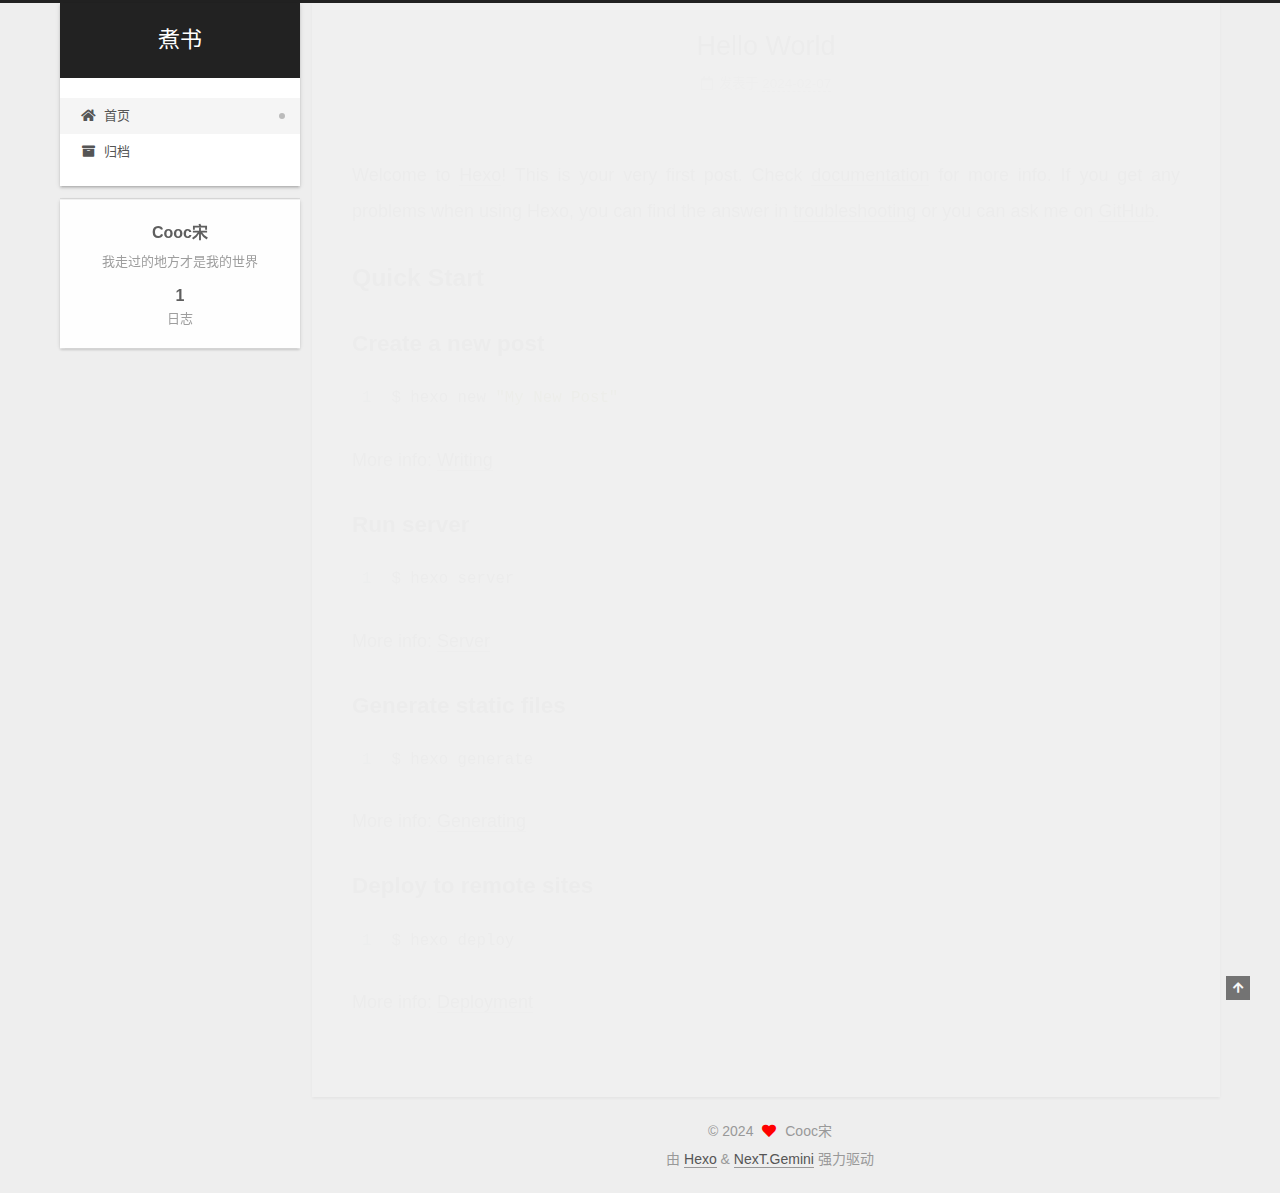
==== commit 226648dc: "Site updated: 2024-02-07 15:19:36" ====
--- a/index.html
+++ b/index.html
@@ -17,7 +17,7 @@
 
 <script id="hexo-configurations">
     var NexT = window.NexT || {};
-    var CONFIG = {"hostname":"example.com","root":"/","scheme":"Muse","version":"7.8.0","exturl":false,"sidebar":{"position":"left","display":"post","padding":18,"offset":12,"onmobile":false},"copycode":{"enable":false,"show_result":false,"style":null},"back2top":{"enable":true,"sidebar":false,"scrollpercent":false},"bookmark":{"enable":false,"color":"#222","save":"auto"},"fancybox":false,"mediumzoom":false,"lazyload":false,"pangu":false,"comments":{"style":"tabs","active":null,"storage":true,"lazyload":false,"nav":null},"algolia":{"hits":{"per_page":10},"labels":{"input_placeholder":"Search for Posts","hits_empty":"We didn't find any results for the search: ${query}","hits_stats":"${hits} results found in ${time} ms"}},"localsearch":{"enable":false,"trigger":"auto","top_n_per_article":1,"unescape":false,"preload":false},"motion":{"enable":true,"async":false,"transition":{"post_block":"fadeIn","post_header":"slideDownIn","post_body":"slideDownIn","coll_header":"slideLeftIn","sidebar":"slideUpIn"}}};
+    var CONFIG = {"hostname":"example.com","root":"/","scheme":"Gemini","version":"7.8.0","exturl":false,"sidebar":{"position":"left","display":"post","padding":18,"offset":12,"onmobile":false},"copycode":{"enable":false,"show_result":false,"style":null},"back2top":{"enable":true,"sidebar":false,"scrollpercent":false},"bookmark":{"enable":false,"color":"#222","save":"auto"},"fancybox":false,"mediumzoom":false,"lazyload":false,"pangu":false,"comments":{"style":"tabs","active":null,"storage":true,"lazyload":false,"nav":null},"algolia":{"hits":{"per_page":10},"labels":{"input_placeholder":"Search for Posts","hits_empty":"We didn't find any results for the search: ${query}","hits_stats":"${hits} results found in ${time} ms"}},"localsearch":{"enable":false,"trigger":"auto","top_n_per_article":1,"unescape":false,"preload":false},"motion":{"enable":true,"async":false,"transition":{"post_block":"fadeIn","post_header":"slideDownIn","post_body":"slideDownIn","coll_header":"slideLeftIn","sidebar":"slideUpIn"}}};
   </script>
 
   <meta name="description" content="我走过的地方才是我的世界">
@@ -313,7 +313,7 @@
   </span>
   <span class="author" itemprop="copyrightHolder">Cooc宋</span>
 </div>
-  <div class="powered-by">由 <a href="https://hexo.io/" class="theme-link" rel="noopener" target="_blank">Hexo</a> & <a href="https://muse.theme-next.org/" class="theme-link" rel="noopener" target="_blank">NexT.Muse</a> 强力驱动
+  <div class="powered-by">由 <a href="https://hexo.io/" class="theme-link" rel="noopener" target="_blank">Hexo</a> & <a href="https://theme-next.org/" class="theme-link" rel="noopener" target="_blank">NexT.Gemini</a> 强力驱动
   </div>
 
         
@@ -339,7 +339,7 @@
 <script src="/js/motion.js"></script>
 
 
-<script src="/js/schemes/muse.js"></script>
+<script src="/js/schemes/pisces.js"></script>
 
 
 <script src="/js/next-boot.js"></script>
--- a/css/main.css
+++ b/css/main.css
@@ -1,5 +1,5 @@
 :root {
-  --body-bg-color: #fff;
+  --body-bg-color: #eee;
   --content-bg-color: #fff;
   --card-bg-color: #f5f5f5;
   --text-color: #555;
@@ -11,11 +11,11 @@
   --table-row-odd-bg-color: #f9f9f9;
   --table-row-hover-bg-color: #f5f5f5;
   --menu-item-bg-color: #f5f5f5;
-  --btn-default-bg: #222;
-  --btn-default-color: #fff;
-  --btn-default-border-color: #222;
-  --btn-default-hover-bg: #fff;
-  --btn-default-hover-color: #222;
+  --btn-default-bg: #fff;
+  --btn-default-color: #555;
+  --btn-default-border-color: #555;
+  --btn-default-hover-bg: #222;
+  --btn-default-hover-color: #fff;
   --btn-default-hover-border-color: #222;
 }
 html {
@@ -314,7 +314,7 @@
 .btn {
   background: var(--btn-default-bg);
   border: 2px solid var(--btn-default-border-color);
-  border-radius: 0;
+  border-radius: 2px;
   color: var(--btn-default-color);
   display: inline-block;
   font-size: 0.875em;
@@ -921,16 +921,16 @@
 }
 .main-inner {
   margin: 0 auto;
-  width: 700px;
+  width: calc(100% - 20px);
 }
 @media (min-width: 1200px) {
   .main-inner {
-    width: 800px;
+    width: 1160px;
   }
 }
 @media (min-width: 1600px) {
   .main-inner {
-    width: 900px;
+    width: 73%;
   }
 }
 @media (max-width: 767px) {
@@ -943,16 +943,16 @@
 }
 .header-inner {
   margin: 0 auto;
-  width: 700px;
+  width: calc(100% - 20px);
 }
 @media (min-width: 1200px) {
   .header-inner {
-    width: 800px;
+    width: 1160px;
   }
 }
 @media (min-width: 1600px) {
   .header-inner {
-    width: 900px;
+    width: 73%;
   }
 }
 .site-brand-container {
@@ -991,7 +991,7 @@
   margin: 0;
 }
 .site-subtitle {
-  color: #999;
+  color: #ddd;
   font-size: 0.8125em;
   margin: 10px 0;
 }
@@ -1136,22 +1136,22 @@
   display: inline-block;
 }
 .site-author-image {
-  border: 2px solid #333;
+  border: 1px solid #eee;
   display: block;
   margin: 0 auto;
-  max-width: 96px;
+  max-width: 120px;
   padding: 2px;
 }
 .site-author-name {
-  color: #f5f5f5;
-  font-weight: normal;
-  margin: 5px 0 0;
+  color: var(--text-color);
+  font-weight: 600;
+  margin: 0;
   text-align: center;
 }
 .site-description {
   color: #999;
-  font-size: 1em;
-  margin-top: 5px;
+  font-size: 0.8125em;
+  margin-top: 0;
   text-align: center;
 }
 .links-of-author {
@@ -1168,7 +1168,7 @@
 }
 .links-of-author a::before,
 .links-of-author span.exturl::before {
-  background: #20ffa7;
+  background: #59ffb1;
   border-radius: 50%;
   content: ' ';
   display: inline-block;
@@ -1246,7 +1246,7 @@
 }
 .sidebar-nav li {
   border-bottom: 1px solid transparent;
-  color: #666;
+  color: var(--text-color);
   cursor: pointer;
   display: inline-block;
   font-size: 0.875em;
@@ -1255,14 +1255,14 @@
   margin-left: 10px;
 }
 .sidebar-nav li:hover {
-  color: #f5f5f5;
+  color: #fc6423;
 }
 .sidebar-nav .sidebar-nav-active {
-  border-bottom-color: #87daff;
-  color: #87daff;
+  border-bottom-color: #fc6423;
+  color: #fc6423;
 }
 .sidebar-nav .sidebar-nav-active:hover {
-  color: #87daff;
+  color: #fc6423;
 }
 .sidebar-panel {
   display: none;
@@ -1291,7 +1291,7 @@
   }
 }
 .sidebar-toggle:hover .toggle-line {
-  background: #87daff;
+  background: #fc6423;
 }
 .post-toc {
   font-size: 0.875em;
@@ -1330,14 +1330,14 @@
   display: block;
 }
 .post-toc .nav .active > a {
-  border-bottom-color: #87daff;
-  color: #87daff;
+  border-bottom-color: #fc6423;
+  color: #fc6423;
 }
 .post-toc .nav .active-current > a {
-  color: #87daff;
+  color: #fc6423;
 }
 .post-toc .nav .active-current > a:hover {
-  color: #87daff;
+  color: #fc6423;
 }
 .site-state {
   display: flex;
@@ -1352,20 +1352,20 @@
   padding: 0 15px;
 }
 .site-state-item:not(:first-child) {
-  border-left: 1px solid #333;
+  border-left: 1px solid #eee;
 }
 .site-state-item a {
   border-bottom: none;
 }
 .site-state-item-count {
   display: block;
-  font-size: 1.25em;
+  font-size: 1em;
   font-weight: 600;
   text-align: center;
 }
 .site-state-item-name {
-  color: inherit;
-  font-size: 0.875em;
+  color: #999;
+  font-size: 0.8125em;
 }
 .footer {
   color: #999;
@@ -1382,16 +1382,16 @@
   box-sizing: border-box;
   margin: 0 auto;
   text-align: center;
-  width: 700px;
+  width: calc(100% - 20px);
 }
 @media (min-width: 1200px) {
   .footer-inner {
-    width: 800px;
+    width: 1160px;
   }
 }
 @media (min-width: 1600px) {
   .footer-inner {
-    width: 900px;
+    width: 73%;
   }
 }
 .languages {
@@ -1489,7 +1489,7 @@
   color: #fff;
   cursor: pointer;
   left: 30px;
-  opacity: 1;
+  opacity: 0.6;
   padding: 0 6px;
   position: fixed;
   transition-property: bottom;
@@ -1500,10 +1500,10 @@
   display: none;
 }
 .back-to-top:hover {
-  color: #87daff;
+  color: #fc6423;
 }
 .back-to-top.back-to-top-on {
-  bottom: 19px;
+  bottom: 30px;
 }
 @media (max-width: 991px) {
   .back-to-top {
@@ -2141,151 +2141,425 @@
 .tag-cloud a:hover {
   color: var(--link-hover-color) !important;
 }
-@media (max-width: 767px) {
-  .header-inner,
-  .main-inner,
+.header {
+  margin: 0 auto;
+  position: relative;
+  width: calc(100% - 20px);
+}
+@media (min-width: 1200px) {
+  .header {
+    width: 1160px;
+  }
+}
+@media (min-width: 1600px) {
+  .header {
+    width: 73%;
+  }
+}
+@media (max-width: 991px) {
+  .header {
+    width: auto;
+  }
+}
+.header-inner {
+  background: var(--content-bg-color);
+  border-radius: initial;
+  box-shadow: 0 2px 2px 0 rgba(0,0,0,0.12), 0 3px 1px -2px rgba(0,0,0,0.06), 0 1px 5px 0 rgba(0,0,0,0.12);
+  overflow: hidden;
+  padding: 0;
+  position: absolute;
+  top: 0;
+  width: 240px;
+}
+@media (min-width: 1200px) {
+  .header-inner {
+    width: 240px;
+  }
+}
+@media (max-width: 991px) {
+  .header-inner {
+    border-radius: initial;
+    position: relative;
+    width: auto;
+  }
+}
+.main-inner {
+  align-items: flex-start;
+  display: flex;
+  justify-content: space-between;
+  flex-direction: row-reverse;
+}
+@media (max-width: 991px) {
+  .main-inner {
+    width: auto;
+  }
+}
+.content-wrap {
+  background: var(--content-bg-color);
+  border-radius: initial;
+  box-shadow: 0 2px 2px 0 rgba(0,0,0,0.12), 0 3px 1px -2px rgba(0,0,0,0.06), 0 1px 5px 0 rgba(0,0,0,0.12);
+  box-sizing: border-box;
+  padding: 40px;
+  width: calc(100% - 252px);
+}
+@media (max-width: 991px) {
+  .content-wrap {
+    border-radius: initial;
+    padding: 20px;
+    width: 100%;
+  }
+}
+.footer-inner {
+  padding-left: 260px;
+}
+.back-to-top {
+  left: auto;
+  right: 30px;
+}
+@media (max-width: 991px) {
+  .back-to-top {
+    right: 20px;
+  }
+}
+@media (max-width: 991px) {
   .footer-inner {
+    padding-left: 0;
+    padding-right: 0;
     width: auto;
   }
 }
-.header-inner {
-  padding-top: 100px;
-}
-@media (max-width: 767px) {
-  .header-inner {
-    padding-top: 50px;
-  }
-}
-.main-inner {
-  padding-bottom: 60px;
-}
-.content {
-  padding-top: 70px;
-}
-@media (max-width: 767px) {
-  .content {
-    padding-top: 35px;
-  }
-}
-embed {
+.site-brand-container {
+  background: #222;
+}
+@media (max-width: 991px) {
+  .site-brand-container {
+    box-shadow: 0 0 16px rgba(0,0,0,0.5);
+  }
+}
+.site-meta {
+  padding: 20px 0;
+}
+.brand {
+  padding: 0;
+}
+.site-subtitle {
+  margin: 10px 10px 0;
+}
+.custom-logo-image {
+  margin-top: 20px;
+}
+@media (max-width: 991px) {
+  .custom-logo-image {
+    display: none;
+  }
+}
+@media (min-width: 768px) and (max-width: 991px) {
+  .site-nav-toggle,
+  .site-nav-right {
+    display: flex;
+    flex-direction: column;
+    justify-content: center;
+  }
+}
+.site-nav-toggle .toggle,
+.site-nav-right .toggle {
+  color: #fff;
+}
+.site-nav-toggle .toggle .toggle-line,
+.site-nav-right .toggle .toggle-line {
+  background: #fff;
+}
+@media (min-width: 768px) and (max-width: 991px) {
+  .site-nav {
+    display: none;
+  }
+}
+.menu .menu-item {
   display: block;
-  margin: 0 auto 25px auto;
-}
-.custom-logo .site-meta-headline {
-  text-align: center;
-}
-.custom-logo .site-title {
-  color: #222;
-  margin: 10px auto 0;
-}
-.custom-logo .site-title a {
-  border: 0;
-}
-.custom-logo-image {
-  background: #fff;
-  margin: 0 auto;
-  max-width: 150px;
-  padding: 5px;
-}
-.brand {
-  background: var(--btn-default-bg);
-}
-@media (max-width: 767px) {
-  .site-nav {
-    border-bottom: 1px solid #ddd;
-    border-top: 1px solid #ddd;
-    left: 0;
-    margin: 0;
-    padding: 0;
-    width: 100%;
-  }
-}
-@media (max-width: 767px) {
-  .menu {
-    text-align: left;
-  }
-}
-.menu-item-active a,
-.menu .menu-item a:hover,
-.menu .menu-item span.exturl:hover {
-  background: transparent;
-  border-bottom: 1px solid var(--link-hover-color) !important;
-}
-@media (max-width: 767px) {
-  .menu-item-active a,
-  .menu .menu-item a:hover,
-  .menu .menu-item span.exturl:hover {
-    border-bottom: 1px dotted #ddd !important;
-  }
-}
-@media (max-width: 767px) {
-  .menu .menu-item {
-    margin: 0 10px;
-  }
+  margin: 0;
 }
 .menu .menu-item a,
 .menu .menu-item span.exturl {
-  border-bottom: 1px solid transparent;
-}
-@media (max-width: 767px) {
-  .menu .menu-item a,
-  .menu .menu-item span.exturl {
-    padding: 5px 10px;
-  }
-}
-@media (min-width: 768px) {
-  .menu .menu-item .fa,
-  .menu .menu-item .fab,
-  .menu .menu-item .far,
-  .menu .menu-item .fas {
-    display: block;
-    line-height: 2;
-    margin-right: 0;
-    width: 100%;
+  padding: 5px 20px;
+  position: relative;
+  text-align: left;
+  transition-property: background-color;
+}
+@media (max-width: 991px) {
+  .menu .menu-item.menu-item-search {
+    display: none;
   }
 }
 .menu .menu-item .badge {
-  background: #eee;
-  padding: 1px 4px;
+  background: #ccc;
+  border-radius: 10px;
+  color: #fff;
+  float: right;
+  padding: 2px 5px;
+  text-shadow: 1px 1px 0 rgba(0,0,0,0.1);
+  vertical-align: middle;
+}
+.main-menu .menu-item-active a::after {
+  background: #bbb;
+  border-radius: 50%;
+  content: ' ';
+  height: 6px;
+  margin-top: -3px;
+  position: absolute;
+  right: 15px;
+  top: 50%;
+  width: 6px;
 }
 .sub-menu {
-  margin: 10px 0;
+  background: var(--content-bg-color);
+  border-bottom: 1px solid #ddd;
+  margin: 0;
+  padding: 6px 0;
 }
 .sub-menu .menu-item {
   display: inline-block;
 }
+.sub-menu .menu-item a,
+.sub-menu .menu-item span.exturl {
+  background: transparent;
+  margin: 5px 10px;
+  padding: initial;
+}
+.sub-menu .menu-item a:hover,
+.sub-menu .menu-item span.exturl:hover {
+  background: transparent;
+  color: #fc6423;
+}
+.sub-menu .menu-item-active a {
+  border-bottom-color: #fc6423;
+  color: #fc6423;
+}
+.sub-menu .menu-item-active a:hover {
+  border-bottom-color: #fc6423;
+}
 .sidebar {
-  left: -320px;
-}
-.sidebar.sidebar-active {
-  left: 0;
-}
-.sidebar {
-  width: 320px;
-  z-index: 1200;
-  transition-delay: 0s;
-  transition-duration: 0.2s;
-  transition-timing-function: ease-out;
-}
-.sidebar a,
-.sidebar span.exturl {
-  border-bottom-color: #555;
-  color: #999;
-}
-.sidebar a:hover,
-.sidebar span.exturl:hover {
-  border-bottom-color: #eee;
-  color: #eee;
-}
-.links-of-blogroll-item {
-  padding: 2px 10px;
-}
-.links-of-blogroll-item a,
-.links-of-blogroll-item span.exturl {
+  background: var(--body-bg-color);
+  box-shadow: none;
+  margin-top: 100%;
+  position: static;
+  width: 240px;
+}
+@media (max-width: 991px) {
+  .sidebar {
+    display: none;
+  }
+}
+.sidebar-toggle {
+  display: none;
+}
+.sidebar-inner {
+  background: var(--content-bg-color);
+  border-radius: initial;
+  box-shadow: 0 2px 2px 0 rgba(0,0,0,0.12), 0 3px 1px -2px rgba(0,0,0,0.06), 0 1px 5px 0 rgba(0,0,0,0.12), 0 -1px 0.5px 0 rgba(0,0,0,0.09);
+  box-sizing: border-box;
+  color: var(--text-color);
+  width: 240px;
+  opacity: 0;
+}
+.sidebar-inner.affix {
+  position: fixed;
+  top: 12px;
+}
+.sidebar-inner.affix-bottom {
+  position: absolute;
+}
+.site-state-item {
+  padding: 0 10px;
+}
+.sidebar-button {
+  border-bottom: 1px dotted #ccc;
+  border-top: 1px dotted #ccc;
+  margin-top: 10px;
+  text-align: center;
+}
+.sidebar-button a {
+  border: 0;
+  color: #fc6423;
+  display: block;
+}
+.sidebar-button a:hover {
+  background: none;
+  border: 0;
+  color: #e34603;
+}
+.sidebar-button a:hover .fa,
+.sidebar-button a:hover .fab,
+.sidebar-button a:hover .far,
+.sidebar-button a:hover .fas {
+  color: #e34603;
+}
+.links-of-author {
+  display: flex;
+  flex-wrap: wrap;
+  margin-top: 10px;
+  justify-content: center;
+}
+.links-of-author-item {
+  margin: 5px 0 0;
+  width: 50%;
+}
+.links-of-author-item a,
+.links-of-author-item span.exturl {
   box-sizing: border-box;
   display: inline-block;
-  max-width: 280px;
+  margin-bottom: 0;
+  margin-right: 0;
+  max-width: 216px;
   overflow: hidden;
+  padding: 0 5px;
   text-overflow: ellipsis;
   white-space: nowrap;
 }
+.links-of-author-item a,
+.links-of-author-item span.exturl {
+  border-bottom: none;
+  display: block;
+  text-decoration: none;
+}
+.links-of-author-item a::before,
+.links-of-author-item span.exturl::before {
+  display: none;
+}
+.links-of-author-item a:hover,
+.links-of-author-item span.exturl:hover {
+  background: var(--body-bg-color);
+  border-radius: 4px;
+}
+.links-of-author-item .fa,
+.links-of-author-item .fab,
+.links-of-author-item .far,
+.links-of-author-item .fas {
+  margin-right: 2px;
+}
+.links-of-blogroll-item {
+  padding: 0;
+}
+.content-wrap {
+  background: initial;
+  box-shadow: initial;
+  padding: initial;
+}
+.post-block {
+  background: var(--content-bg-color);
+  border-radius: initial;
+  box-shadow: 0 2px 2px 0 rgba(0,0,0,0.12), 0 3px 1px -2px rgba(0,0,0,0.06), 0 1px 5px 0 rgba(0,0,0,0.12);
+  padding: 40px;
+}
+.post-block + .post-block {
+  border-radius: initial;
+  box-shadow: 0 2px 2px 0 rgba(0,0,0,0.12), 0 3px 1px -2px rgba(0,0,0,0.06), 0 1px 5px 0 rgba(0,0,0,0.12), 0 -1px 0.5px 0 rgba(0,0,0,0.09);
+  margin-top: 12px;
+}
+.comments {
+  background: var(--content-bg-color);
+  border-radius: initial;
+  box-shadow: 0 2px 2px 0 rgba(0,0,0,0.12), 0 3px 1px -2px rgba(0,0,0,0.06), 0 1px 5px 0 rgba(0,0,0,0.12), 0 -1px 0.5px 0 rgba(0,0,0,0.09);
+  margin-top: 12px;
+  padding: 40px;
+}
+.tabs-comment {
+  margin-top: 1em;
+}
+.content {
+  padding-top: initial;
+}
+.post-eof {
+  display: none;
+}
+.pagination {
+  background: var(--content-bg-color);
+  border-radius: initial;
+  border-top: initial;
+  box-shadow: 0 2px 2px 0 rgba(0,0,0,0.12), 0 3px 1px -2px rgba(0,0,0,0.06), 0 1px 5px 0 rgba(0,0,0,0.12), 0 -1px 0.5px 0 rgba(0,0,0,0.09);
+  margin: 12px 0 0;
+  padding: 10px 0 10px;
+}
+.pagination .prev,
+.pagination .next,
+.pagination .page-number {
+  margin-bottom: initial;
+  top: initial;
+}
+.main {
+  padding-bottom: initial;
+}
+.footer {
+  bottom: auto;
+}
+.sub-menu {
+  border-bottom: initial;
+  box-shadow: 0 2px 2px 0 rgba(0,0,0,0.12), 0 3px 1px -2px rgba(0,0,0,0.06), 0 1px 5px 0 rgba(0,0,0,0.12);
+}
+.sub-menu + .content .post-block {
+  box-shadow: 0 2px 2px 0 rgba(0,0,0,0.12), 0 3px 1px -2px rgba(0,0,0,0.06), 0 1px 5px 0 rgba(0,0,0,0.12), 0 -1px 0.5px 0 rgba(0,0,0,0.09);
+  margin-top: 12px;
+}
+@media (min-width: 768px) and (max-width: 991px) {
+  .sub-menu + .content .post-block {
+    margin-top: 10px;
+  }
+}
+@media (max-width: 767px) {
+  .sub-menu + .content .post-block {
+    margin-top: 8px;
+  }
+}
+.post-body h1,
+.post-body h2 {
+  border-bottom: 1px solid #eee;
+}
+.post-body h3 {
+  border-bottom: 1px dotted #eee;
+}
+@media (min-width: 768px) and (max-width: 991px) {
+  .content-wrap {
+    padding: 10px;
+  }
+  .posts-expand .post-button {
+    margin-top: 20px;
+  }
+  .post-block {
+    border-radius: initial;
+    box-shadow: 0 2px 2px 0 rgba(0,0,0,0.12), 0 3px 1px -2px rgba(0,0,0,0.06), 0 1px 5px 0 rgba(0,0,0,0.12), 0 -1px 0.5px 0 rgba(0,0,0,0.09);
+    padding: 20px;
+  }
+  .post-block + .post-block {
+    margin-top: 10px;
+  }
+  .comments {
+    margin-top: 10px;
+    padding: 10px 20px;
+  }
+  .pagination {
+    margin: 10px 0 0;
+  }
+}
+@media (max-width: 767px) {
+  .content-wrap {
+    padding: 8px;
+  }
+  .posts-expand .post-button {
+    margin: 12px 0;
+  }
+  .post-block {
+    border-radius: initial;
+    box-shadow: 0 2px 2px 0 rgba(0,0,0,0.12), 0 3px 1px -2px rgba(0,0,0,0.06), 0 1px 5px 0 rgba(0,0,0,0.12), 0 -1px 0.5px 0 rgba(0,0,0,0.09);
+    min-height: auto;
+    padding: 12px;
+  }
+  .post-block + .post-block {
+    margin-top: 8px;
+  }
+  .comments {
+    margin-top: 8px;
+    padding: 10px 12px;
+  }
+  .pagination {
+    margin: 8px 0 0;
+  }
+}
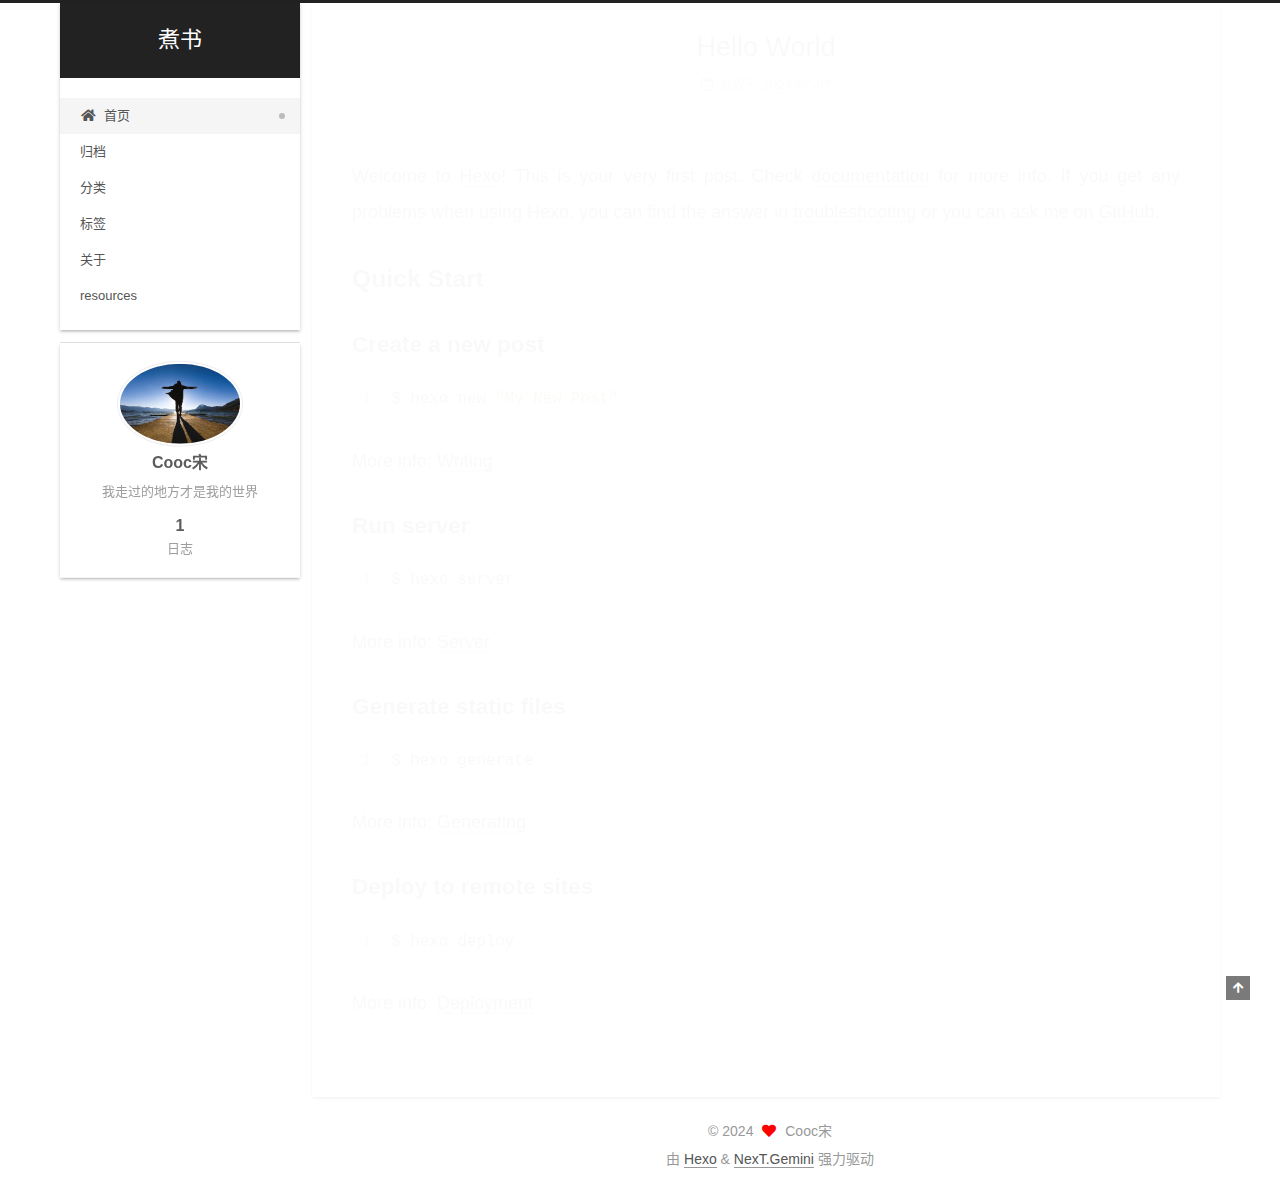
==== commit 8fe4529b: "Site updated: 2024-02-08 10:56:51" ====
--- a/index.html
+++ b/index.html
@@ -6,8 +6,8 @@
 <meta name="theme-color" content="#222">
 <meta name="generator" content="Hexo 7.1.1">
   <link rel="apple-touch-icon" sizes="180x180" href="/images/apple-touch-icon-next.png">
-  <link rel="icon" type="image/png" sizes="32x32" href="/images/favicon-32x32-next.png">
-  <link rel="icon" type="image/png" sizes="16x16" href="/images/favicon-16x16-next.png">
+  <link rel="icon" type="image/png" sizes="32x32" href="/images/zodiac.png">
+  <link rel="icon" type="image/png" sizes="16x16" href="/images/zodiac.png">
   <link rel="mask-icon" href="/images/logo.svg" color="#222">
 
 <link rel="stylesheet" href="/css/main.css">
@@ -117,7 +117,27 @@
   </li>
         <li class="menu-item menu-item-archives">
 
-    <a href="/archives/" rel="section"><i class="fa fa-archive fa-fw"></i>归档</a>
+    <a href="/archives/" rel="section"><i class="archive fa-fw"></i>归档</a>
+
+  </li>
+        <li class="menu-item menu-item-categories">
+
+    <a href="/categories/" rel="section"><i class="th fa-fw"></i>分类</a>
+
+  </li>
+        <li class="menu-item menu-item-tags">
+
+    <a href="/tags/" rel="section"><i class="tags fa-fw"></i>标签</a>
+
+  </li>
+        <li class="menu-item menu-item-about">
+
+    <a href="/about/" rel="section"><i class="user fa-fw"></i>关于</a>
+
+  </li>
+        <li class="menu-item menu-item-resources">
+
+    <a href="/resources/" rel="section"><i class="download fa-fw"></i>resources</a>
 
   </li>
   </ul>
@@ -150,7 +170,7 @@
     <link itemprop="mainEntityOfPage" href="http://example.com/2024/02/07/hello-world/">
 
     <span hidden itemprop="author" itemscope itemtype="http://schema.org/Person">
-      <meta itemprop="image" content="/images/avatar.gif">
+      <meta itemprop="image" content="/images/avatar.png">
       <meta itemprop="name" content="Cooc宋">
       <meta itemprop="description" content="我走过的地方才是我的世界">
     </span>
@@ -271,6 +291,8 @@
 
       <div class="site-overview-wrap sidebar-panel">
         <div class="site-author motion-element" itemprop="author" itemscope itemtype="http://schema.org/Person">
+    <img class="site-author-image" itemprop="image" alt="Cooc宋"
+      src="/images/avatar.png">
   <p class="site-author-name" itemprop="name">Cooc宋</p>
   <div class="site-description" itemprop="description">我走过的地方才是我的世界</div>
 </div>
--- a/css/main.css
+++ b/css/main.css
@@ -1141,6 +1141,7 @@
   margin: 0 auto;
   max-width: 120px;
   padding: 2px;
+  border-radius: 50%;
 }
 .site-author-name {
   color: var(--text-color);
@@ -1168,7 +1169,7 @@
 }
 .links-of-author a::before,
 .links-of-author span.exturl::before {
-  background: #59ffb1;
+  background: #1dee2a;
   border-radius: 50%;
   content: ' ';
   display: inline-block;
@@ -2563,3 +2564,10 @@
     margin: 8px 0 0;
   }
 }
+body {
+  background: url("images/background.png");
+  background-size: cover;
+  background-repeat: no-repeat;
+  background-attachment: fixed;
+  background-position: 50% 50%;
+}
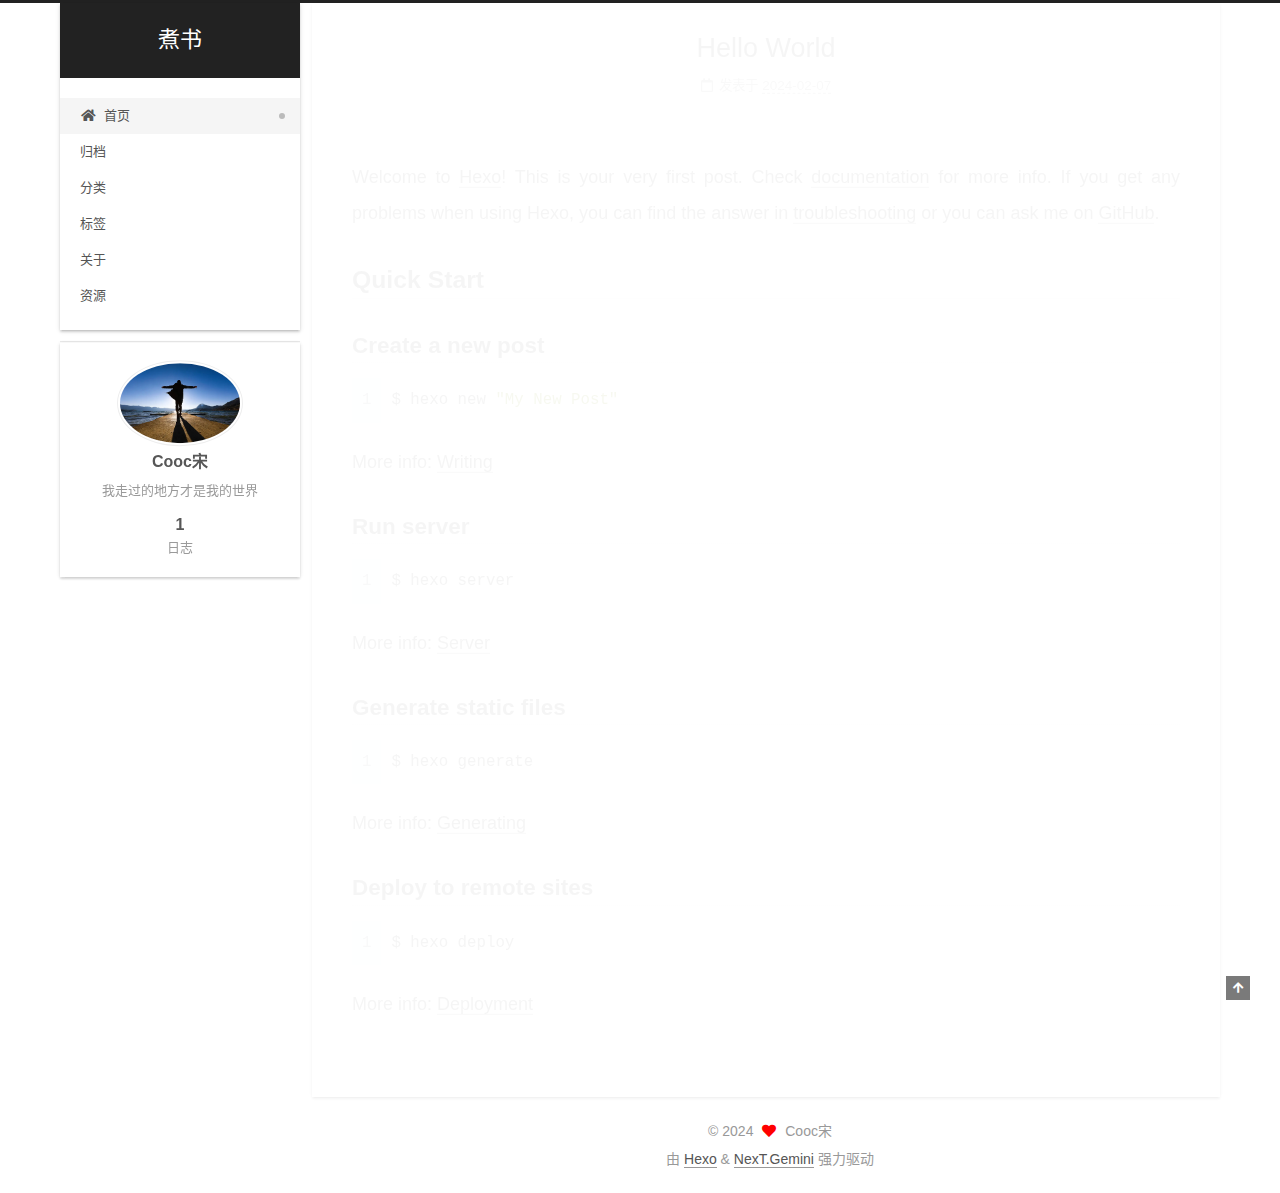
==== commit 34c9f9e0: "Site updated: 2024-02-08 11:05:11" ====
--- a/index.html
+++ b/index.html
@@ -137,7 +137,7 @@
   </li>
         <li class="menu-item menu-item-resources">
 
-    <a href="/resources/" rel="section"><i class="download fa-fw"></i>resources</a>
+    <a href="/resources/" rel="section"><i class="download fa-fw"></i>资源</a>
 
   </li>
   </ul>
--- a/css/main.css
+++ b/css/main.css
@@ -1169,7 +1169,7 @@
 }
 .links-of-author a::before,
 .links-of-author span.exturl::before {
-  background: #1dee2a;
+  background: #00d4e4;
   border-radius: 50%;
   content: ' ';
   display: inline-block;
